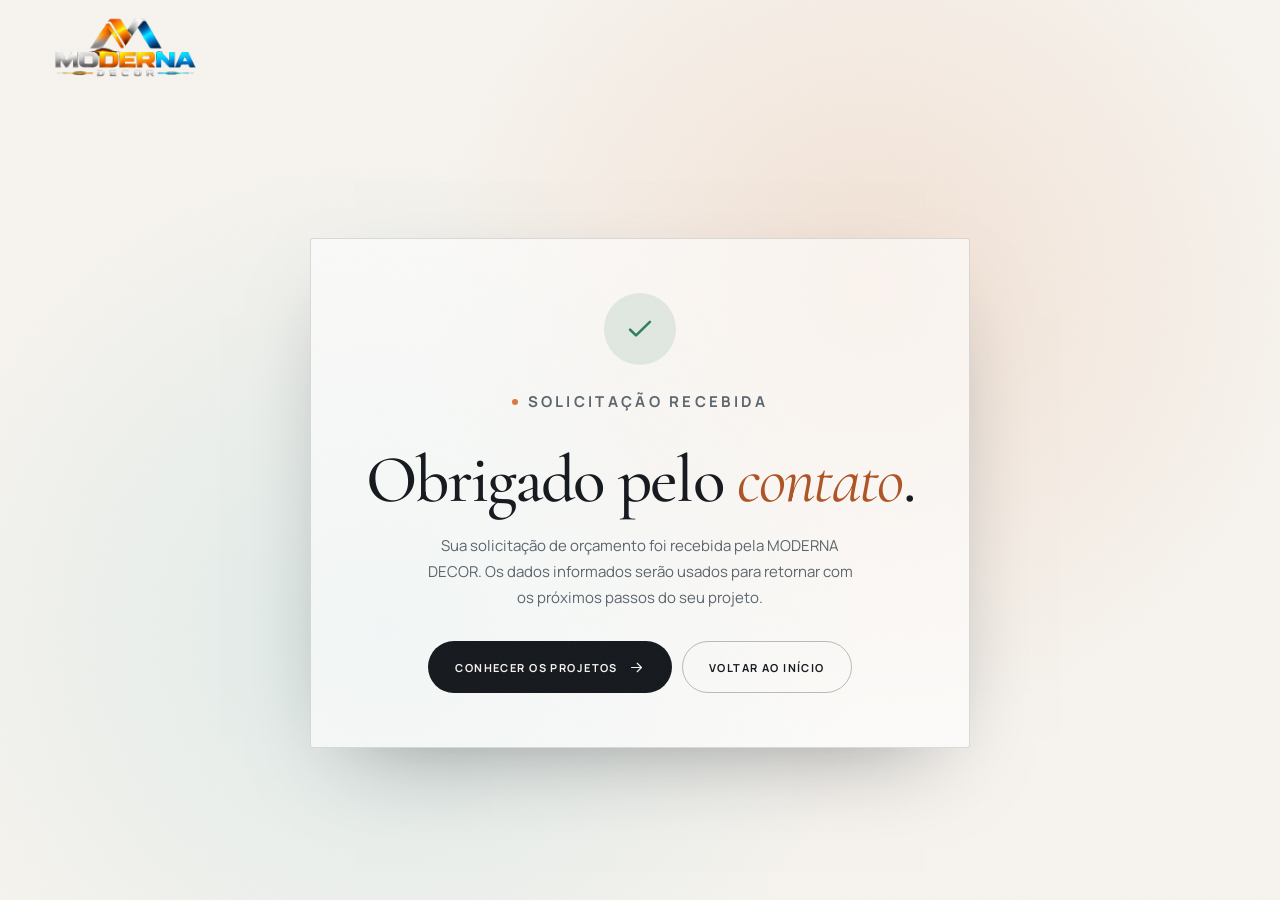
==== obrigado.html @ 0ec61a16 "Site institucional MODERNA DECOR" ====
<!DOCTYPE html>
<html lang="pt-BR">
<head>
  <meta charset="UTF-8">
  <meta name="viewport" content="width=device-width, initial-scale=1.0">
  <meta name="robots" content="noindex, nofollow">
  <title>Solicitação recebida | MODERNA DECOR</title>
  <meta name="description" content="Solicitação de orçamento recebida pela MODERNA DECOR.">
  <meta name="theme-color" content="#14181d">
  <link rel="icon" href="assets/images/marca/favicon.ico" sizes="any">
  <link rel="icon" type="image/png" sizes="32x32" href="assets/images/marca/favicon-32.png">
  <link rel="apple-touch-icon" href="assets/images/marca/apple-touch-icon.png">
  <link rel="preload" href="assets/fonts/cormorant-garamond-latin.woff2" as="font" type="font/woff2" crossorigin>
  <link rel="preload" href="assets/fonts/cormorant-garamond-italic-latin.woff2" as="font" type="font/woff2" crossorigin>
  <link rel="preload" href="assets/fonts/manrope-latin.woff2" as="font" type="font/woff2" crossorigin>
  <link rel="stylesheet" href="css/styles.css">
</head>
<body>
  <header class="thanks-header">
    <div class="container thanks-header__inner">
      <a href="index.html" aria-label="MODERNA DECOR — página inicial">
        <img src="assets/images/marca/logo-transparente.png" width="680" height="315" alt="MODERNA DECOR">
      </a>
    </div>
  </header>

  <main class="thanks-page">
    <div class="container">
      <div class="thanks-card">
        <span class="thanks-card__icon" aria-hidden="true">
          <svg viewBox="0 0 24 24" fill="none"><path d="m5 12.5 4.2 4L19 7" stroke="currentColor" stroke-width="1.8" stroke-linecap="round" stroke-linejoin="round"/></svg>
        </span>
        <p class="eyebrow eyebrow--center"><span class="eyebrow__dot"></span>Solicitação recebida</p>
        <h1>Obrigado pelo <em>contato</em>.</h1>
        <p>Sua solicitação de orçamento foi recebida pela MODERNA DECOR. Os dados informados serão usados para retornar com os próximos passos do seu projeto.</p>
        <div class="thanks-card__actions">
          <a class="btn btn--primary" href="index.html#projetos">
            Conhecer os projetos
            <svg aria-hidden="true" viewBox="0 0 24 24" fill="none"><path d="M5 12h14M13 6l6 6-6 6" stroke="currentColor" stroke-width="1.6" stroke-linecap="round" stroke-linejoin="round"/></svg>
          </a>
          <a class="btn btn--ghost" href="index.html">Voltar ao início</a>
        </div>
      </div>
    </div>
  </main>
</body>
</html>
---- css/styles.css ----
@font-face {
  font-family: "Cormorant Garamond";
  font-style: normal;
  font-weight: 300 700;
  font-display: swap;
  src: url("../assets/fonts/cormorant-garamond-latin.woff2") format("woff2");
  unicode-range: U+0000-00FF, U+0131, U+0152-0153, U+02BB-02BC, U+02C6, U+02DA, U+02DC, U+0304, U+0308, U+0329, U+2000-206F, U+20AC, U+2122, U+2191, U+2193, U+2212, U+2215, U+FEFF, U+FFFD;
}

@font-face {
  font-family: "Cormorant Garamond";
  font-style: italic;
  font-weight: 300 700;
  font-display: swap;
  src: url("../assets/fonts/cormorant-garamond-italic-latin.woff2") format("woff2");
  unicode-range: U+0000-00FF, U+0131, U+0152-0153, U+02BB-02BC, U+02C6, U+02DA, U+02DC, U+0304, U+0308, U+0329, U+2000-206F, U+20AC, U+2122, U+2191, U+2193, U+2212, U+2215, U+FEFF, U+FFFD;
}

@font-face {
  font-family: "Manrope";
  font-style: normal;
  font-weight: 200 800;
  font-display: swap;
  src: url("../assets/fonts/manrope-latin.woff2") format("woff2");
  unicode-range: U+0000-00FF, U+0131, U+0152-0153, U+02BB-02BC, U+02C6, U+02DA, U+02DC, U+0304, U+0308, U+0329, U+2000-206F, U+20AC, U+2122, U+2191, U+2193, U+2212, U+2215, U+FEFF, U+FFFD;
}

:root {
  --ink: #14181d;
  --ink-2: #1b2128;
  --ink-3: #29313a;
  --paper: #f7f4ef;
  --paper-2: #efe9e1;
  --paper-3: #e5ded3;
  --white: #ffffff;
  --orange: #d9783c;
  --orange-deep: #ad5424;
  --orange-darker: #8f3f1c;
  --cyan: #159fb5;
  --gold: #d3a34b;
  --green: #2f7d5b;
  --muted: #5a646d;
  --muted-light: #a9b1b8;
  --line: rgba(20, 24, 29, 0.14);
  --line-strong: rgba(20, 24, 29, 0.28);
  --line-light: rgba(255, 255, 255, 0.14);
  --shadow: 0 34px 90px -44px rgba(20, 24, 29, 0.5);
  --radius: 3px;
  --ease: cubic-bezier(0.22, 1, 0.36, 1);
  --header-h: 96px;
}

*,
*::before,
*::after {
  box-sizing: border-box;
}

html {
  scroll-behavior: smooth;
  scroll-padding-top: calc(var(--header-h) + 8px);
  -webkit-text-size-adjust: 100%;
}

body {
  margin: 0;
  background: var(--paper);
  color: var(--ink);
  font-family: "Manrope", "Segoe UI", system-ui, -apple-system, sans-serif;
  font-size: 16px;
  font-weight: 400;
  line-height: 1.65;
  overflow-x: hidden;
  -webkit-font-smoothing: antialiased;
  text-rendering: optimizeLegibility;
}

body::before {
  content: "";
  position: fixed;
  inset: 0;
  z-index: 9999;
  pointer-events: none;
  opacity: 0.045;
  background-image: url("data:image/svg+xml,%3Csvg xmlns='http://www.w3.org/2000/svg' width='140' height='140'%3E%3Cfilter id='n'%3E%3CfeTurbulence type='fractalNoise' baseFrequency='.85' numOctaves='2' stitchTiles='stitch'/%3E%3C/filter%3E%3Crect width='100%25' height='100%25' filter='url(%23n)'/%3E%3C/svg%3E");
}

body.menu-open,
body.lightbox-open {
  overflow: hidden;
}

img {
  max-width: 100%;
  display: block;
}

a {
  color: inherit;
  text-decoration: none;
}

button,
input,
select,
textarea {
  font: inherit;
  color: inherit;
}

button {
  cursor: pointer;
}

::selection {
  background: var(--orange-deep);
  color: var(--white);
}

:focus-visible {
  outline: 2px solid var(--orange);
  outline-offset: 4px;
}

[hidden] {
  display: none !important;
}

.skip-link {
  position: fixed;
  top: 12px;
  left: 12px;
  z-index: 200;
  padding: 12px 18px;
  background: var(--ink);
  color: var(--paper);
  border-radius: var(--radius);
  transform: translateY(-160%);
  transition: transform 0.3s var(--ease);
}

.skip-link:focus {
  transform: none;
}

.container {
  width: min(1180px, calc(100% - 56px));
  margin-inline: auto;
}

.visually-hidden {
  position: absolute !important;
  width: 1px;
  height: 1px;
  padding: 0;
  margin: -1px;
  overflow: hidden;
  clip: rect(0, 0, 0, 0);
  white-space: nowrap;
  border: 0;
}

.hidden-field {
  position: absolute !important;
  left: -9999px;
  opacity: 0;
  height: 0;
  overflow: hidden;
}

h1,
h2,
h3,
h4,
p,
figure,
blockquote {
  margin: 0;
}

h1,
h2,
h3 {
  font-family: "Cormorant Garamond", Georgia, "Times New Roman", serif;
  font-weight: 500;
  line-height: 1.04;
  letter-spacing: -0.025em;
}

h2 {
  font-size: clamp(2.45rem, 4.4vw, 4.15rem);
}

h2 em,
h1 em {
  font-style: italic;
  font-weight: 400;
  color: var(--orange-deep);
}

.projects h2 em,
.quote h2 em {
  color: var(--orange);
}

.eyebrow--center {
  justify-content: center;
}

.eyebrow {
  display: flex;
  align-items: center;
  gap: 10px;
  margin-bottom: 22px;
  color: var(--muted);
  font-size: 10px;
  font-weight: 700;
  letter-spacing: 0.22em;
  line-height: 1.4;
  text-transform: uppercase;
}

.eyebrow__dot {
  width: 6px;
  height: 6px;
  flex: 0 0 auto;
  border-radius: 50%;
  background: var(--orange);
}

.eyebrow--light {
  color: rgba(247, 244, 239, 0.62);
}

.btn {
  display: inline-flex;
  align-items: center;
  justify-content: center;
  gap: 10px;
  min-height: 52px;
  padding: 14px 26px;
  border: 1px solid transparent;
  border-radius: 999px;
  font-size: 11px;
  font-weight: 700;
  letter-spacing: 0.13em;
  line-height: 1.2;
  text-transform: uppercase;
  transition: background 0.35s var(--ease), color 0.35s var(--ease), border-color 0.35s var(--ease), transform 0.35s var(--ease);
}

.btn svg {
  width: 17px;
  height: 17px;
  transition: transform 0.35s var(--ease);
}

.btn:hover svg {
  transform: translateX(4px);
}

.btn:active {
  transform: translateY(1px);
}

.btn--small {
  min-height: 44px;
  padding: 11px 20px;
  font-size: 10px;
}

.btn--primary {
  background: var(--ink);
  color: var(--paper);
}

.btn--primary:hover {
  background: var(--orange-deep);
  color: var(--white);
}

.btn--accent {
  background: var(--orange-deep);
  color: var(--white);
}

.btn--accent:hover {
  background: var(--orange-darker);
}

.btn--ghost {
  border-color: var(--line-strong);
  color: var(--ink);
}

.btn--ghost:hover {
  background: var(--ink);
  border-color: var(--ink);
  color: var(--paper);
}

.btn--full {
  width: 100%;
}

.text-link {
  display: inline-flex;
  align-items: center;
  gap: 10px;
  padding-bottom: 5px;
  border-bottom: 1px solid var(--line-strong);
  font-size: 11px;
  font-weight: 700;
  letter-spacing: 0.13em;
  text-transform: uppercase;
  transition: color 0.3s var(--ease), border-color 0.3s var(--ease);
}

.text-link svg {
  width: 17px;
  height: 17px;
  transition: transform 0.35s var(--ease);
}

.text-link:hover {
  color: var(--orange-deep);
  border-color: var(--orange);
}

.text-link:hover svg {
  transform: translateX(4px);
}

.text-link--light {
  color: var(--paper);
  border-color: rgba(255, 255, 255, 0.34);
}

.text-link--light:hover {
  color: var(--gold);
  border-color: var(--gold);
}

/* Header */
.site-header {
  position: fixed;
  top: 0;
  right: 0;
  left: 0;
  z-index: 100;
  border-bottom: 1px solid transparent;
  transition: background 0.4s var(--ease), border-color 0.4s var(--ease), box-shadow 0.4s var(--ease);
}

.site-header.is-scrolled {
  background: rgba(247, 244, 239, 0.92);
  border-color: var(--line);
  box-shadow: 0 12px 40px -30px rgba(20, 24, 29, 0.4);
  backdrop-filter: blur(16px);
  -webkit-backdrop-filter: blur(16px);
}

.site-header__inner {
  display: flex;
  align-items: center;
  height: var(--header-h);
  gap: 32px;
}

.brand {
  flex: 0 0 auto;
  display: block;
}

.brand img {
  width: 170px;
  height: auto;
}

.main-nav {
  display: flex;
  align-items: center;
  gap: 30px;
  margin-left: auto;
}

.main-nav a {
  position: relative;
  padding: 6px 0;
  color: var(--muted);
  font-size: 10px;
  font-weight: 700;
  letter-spacing: 0.14em;
  text-transform: uppercase;
  transition: color 0.25s ease;
}

.main-nav a::after {
  content: "";
  position: absolute;
  right: 0;
  bottom: 0;
  left: 0;
  height: 1px;
  background: var(--orange);
  transform: scaleX(0);
  transform-origin: left;
  transition: transform 0.35s var(--ease);
}

.main-nav a:hover,
.main-nav a[aria-current="true"] {
  color: var(--ink);
}

.main-nav a:hover::after,
.main-nav a[aria-current="true"]::after {
  transform: scaleX(1);
}

.site-header__actions {
  display: flex;
  align-items: center;
  gap: 14px;
}

.menu-toggle {
  display: none;
  position: relative;
  width: 46px;
  height: 46px;
  padding: 0;
  border: 1px solid var(--line-strong);
  border-radius: 50%;
  background: transparent;
}

.menu-toggle span {
  position: absolute;
  left: 13px;
  width: 18px;
  height: 1px;
  background: var(--ink);
  transition: transform 0.35s var(--ease), top 0.35s var(--ease);
}

.menu-toggle span:first-child {
  top: 20px;
}

.menu-toggle span:last-child {
  top: 25px;
}

body.menu-open .menu-toggle span:first-child {
  top: 22px;
  transform: rotate(45deg);
}

body.menu-open .menu-toggle span:last-child {
  top: 22px;
  transform: rotate(-45deg);
}

.mobile-menu {
  position: fixed;
  inset: 0;
  z-index: 90;
  display: flex;
  padding: calc(var(--header-h) + 32px) 28px 36px;
  background: var(--paper);
  visibility: hidden;
  opacity: 0;
  transform: translateY(-14px);
  transition: opacity 0.35s var(--ease), transform 0.35s var(--ease), visibility 0.35s;
  overflow-y: auto;
}

body.menu-open .mobile-menu {
  visibility: visible;
  opacity: 1;
  transform: none;
}

.mobile-menu__inner {
  display: flex;
  flex-direction: column;
  width: 100%;
  max-width: 560px;
  margin-inline: auto;
}

.mobile-menu__eyebrow {
  margin-bottom: 28px;
  color: var(--muted);
  font-size: 10px;
  font-weight: 700;
  letter-spacing: 0.2em;
  text-transform: uppercase;
}

.mobile-menu__nav {
  display: flex;
  flex-direction: column;
  margin-bottom: 36px;
}

.mobile-menu__nav a {
  display: flex;
  align-items: baseline;
  gap: 18px;
  padding: 15px 0;
  border-bottom: 1px solid var(--line);
  font-family: "Cormorant Garamond", Georgia, serif;
  font-size: 36px;
  line-height: 1.1;
  transition: color 0.25s ease, padding-left 0.3s var(--ease);
}

.mobile-menu__nav a span {
  color: var(--orange-deep);
  font-family: "Manrope", sans-serif;
  font-size: 10px;
  font-weight: 700;
  letter-spacing: 0.1em;
}

.mobile-menu__nav a:hover {
  padding-left: 8px;
  color: var(--orange-deep);
}

.mobile-menu .btn {
  align-self: flex-start;
}

.mobile-menu__channels {
  display: flex;
  flex-wrap: wrap;
  gap: 8px;
  margin-top: 24px;
}

/* Hero */
.hero {
  position: relative;
  display: flex;
  align-items: center;
  min-height: 100vh;
  min-height: 100svh;
  padding: calc(var(--header-h) + 62px) 0 78px;
  overflow: hidden;
}

.hero__glow {
  position: absolute;
  top: -20%;
  right: -10%;
  width: 70vw;
  height: 80vh;
  border-radius: 50%;
  background:
    radial-gradient(circle at 40% 50%, rgba(217, 120, 60, 0.16), transparent 52%),
    radial-gradient(circle at 68% 38%, rgba(21, 159, 181, 0.1), transparent 48%);
  filter: blur(20px);
  pointer-events: none;
}

.hero__inner {
  position: relative;
  display: grid;
  grid-template-columns: 1.05fr 0.95fr;
  align-items: center;
  gap: 60px;
}

.hero__content {
  position: relative;
  z-index: 2;
}

.hero h1 {
  max-width: 12ch;
  font-size: clamp(3.2rem, 5.6vw, 5.7rem);
  line-height: 0.95;
  letter-spacing: -0.038em;
}

.hero__lead {
  max-width: 50ch;
  margin: 28px 0 34px;
  color: var(--muted);
  font-size: 16px;
  line-height: 1.75;
}

.hero__actions {
  display: flex;
  flex-wrap: wrap;
  gap: 12px;
}

.hero__meta {
  display: flex;
  flex-wrap: wrap;
  gap: 16px 26px;
  margin: 44px 0 0;
  padding: 22px 0 0;
  border-top: 1px solid var(--line);
  list-style: none;
}

.hero__meta li {
  display: flex;
  align-items: center;
  gap: 8px;
  color: var(--muted);
  font-size: 9.5px;
  font-weight: 700;
  letter-spacing: 0.1em;
  text-transform: uppercase;
}

.hero__meta svg {
  width: 15px;
  height: 15px;
  color: var(--cyan);
}

.hero__visual {
  position: relative;
  display: grid;
  grid-template-columns: 1.06fr 0.94fr;
  grid-template-rows: 1.1fr 0.9fr;
  gap: 14px;
  min-height: 545px;
  padding-right: 14px;
}

.hero__visual::before {
  content: "";
  position: absolute;
  top: 28px;
  right: 0;
  bottom: -20px;
  left: 32px;
  border: 1px solid rgba(20, 24, 29, 0.19);
  pointer-events: none;
}

.hero__figure {
  position: relative;
  margin: 0;
  overflow: hidden;
  background: var(--paper-3);
  border-radius: var(--radius);
  box-shadow: 0 30px 60px -42px rgba(20, 24, 29, 0.55);
}

.hero__figure img {
  width: 100%;
  height: 100%;
  object-fit: cover;
  transition: transform 1.2s var(--ease);
}

.hero__figure:hover img {
  transform: scale(1.035);
}

.hero__figure--main {
  grid-row: span 2;
}

.hero__seal {
  position: absolute;
  bottom: 24px;
  left: -30px;
  z-index: 3;
  display: flex;
  flex-direction: column;
  align-items: center;
  justify-content: center;
  width: 116px;
  height: 116px;
  padding: 14px;
  border: 5px solid var(--paper);
  border-radius: 50%;
  background: var(--ink);
  color: var(--paper);
  text-align: center;
  transform: rotate(-7deg);
  box-shadow: 0 16px 36px -22px rgba(20, 24, 29, 0.8);
}

.hero__seal span {
  color: var(--gold);
  font-size: 8.5px;
  font-weight: 700;
  letter-spacing: 0.16em;
  line-height: 1.3;
  text-transform: uppercase;
}

.hero__seal strong {
  margin-top: 3px;
  font-family: "Cormorant Garamond", Georgia, serif;
  font-size: 18px;
  font-style: italic;
  font-weight: 500;
  line-height: 1.05;
}

.hero__scroll {
  position: absolute;
  bottom: 24px;
  left: 50%;
  display: flex;
  flex-direction: column;
  align-items: center;
  gap: 10px;
  color: var(--muted);
  font-size: 8.5px;
  font-weight: 700;
  letter-spacing: 0.22em;
  text-transform: uppercase;
  transform: translateX(-50%);
}

.hero__scroll span {
  position: relative;
  width: 1px;
  height: 34px;
  overflow: hidden;
  background: var(--line);
}

.hero__scroll span::after {
  content: "";
  position: absolute;
  top: -100%;
  left: 0;
  width: 100%;
  height: 60%;
  background: var(--orange);
  animation: scrollLine 2.4s var(--ease) infinite;
}

@keyframes scrollLine {
  0% { top: -60%; }
  60%, 100% { top: 110%; }
}

/* Marquee */
.marquee {
  overflow: hidden;
  padding: 15px 0;
  border-top: 1px solid var(--line-light);
  border-bottom: 1px solid var(--line-light);
  background: var(--ink);
  color: var(--paper);
}

.marquee__track {
  display: flex;
  width: max-content;
  animation: marquee 34s linear infinite;
}

.marquee:hover .marquee__track {
  animation-play-state: paused;
}

.marquee__group {
  display: flex;
  align-items: center;
  gap: 30px;
  padding-right: 30px;
  white-space: nowrap;
}

.marquee__group span {
  font-size: 9.5px;
  font-weight: 600;
  letter-spacing: 0.24em;
  text-transform: uppercase;
}

.marquee__group i {
  width: 4px;
  height: 4px;
  flex: 0 0 auto;
  border-radius: 50%;
  background: var(--orange);
}

@keyframes marquee {
  to { transform: translateX(-50%); }
}

/* Shared sections */
.section {
  position: relative;
  padding: 112px 0;
}

.section-heading {
  display: grid;
  grid-template-columns: minmax(0, 1.25fr) minmax(260px, 0.75fr);
  align-items: end;
  gap: 56px;
  margin-bottom: 60px;
}

.section-heading__text {
  max-width: 46ch;
  padding-bottom: 8px;
  color: var(--muted);
  font-size: 14.5px;
  line-height: 1.75;
}

.section-heading--light h2 {
  color: var(--paper);
}

.section-heading--light .section-heading__text {
  color: var(--muted-light);
}

/* Features */
.features {
  background: var(--paper);
}

.features__grid {
  display: grid;
  grid-template-columns: repeat(4, minmax(0, 1fr));
  gap: 26px;
}

.feature-card {
  position: relative;
  padding: 25px 0 0;
  border-top: 1px solid var(--line);
  transition: transform 0.4s var(--ease);
}

.feature-card:hover {
  transform: translateY(-5px);
}

.feature-card__number {
  display: block;
  margin-bottom: 26px;
  color: #7a746e;
  font-family: "Cormorant Garamond", Georgia, serif;
  font-size: 38px;
  font-style: italic;
  line-height: 1;
  transition: color 0.35s ease;
}

.feature-card:hover .feature-card__number {
  color: var(--orange-deep);
}

.feature-card__icon {
  display: inline-flex;
  align-items: center;
  justify-content: center;
  width: 44px;
  height: 44px;
  margin-bottom: 22px;
  border: 1px solid var(--line);
  border-radius: 50%;
  transition: background 0.35s var(--ease), color 0.35s var(--ease), border-color 0.35s var(--ease);
}

.feature-card__icon svg {
  width: 20px;
  height: 20px;
}

.feature-card:hover .feature-card__icon {
  background: var(--ink);
  border-color: var(--ink);
  color: var(--paper);
}

.feature-card h3 {
  margin-bottom: 12px;
  font-size: 25px;
}

.feature-card p {
  color: var(--muted);
  font-size: 13.5px;
  line-height: 1.7;
}

/* Solutions */
.solutions {
  background: var(--paper-2);
}

.solutions__grid {
  display: grid;
  grid-template-columns: repeat(4, minmax(0, 1fr));
  gap: 14px;
}

.solution-card {
  position: relative;
  display: block;
  aspect-ratio: 3 / 4;
  overflow: hidden;
  border-radius: var(--radius);
  background: var(--ink);
  color: var(--white);
  isolation: isolate;
}

.solution-card::after {
  content: "";
  position: absolute;
  inset: 0;
  z-index: 1;
  background: linear-gradient(to top, rgba(8, 11, 14, 0.91) 0%, rgba(8, 11, 14, 0.36) 45%, rgba(8, 11, 14, 0.04) 75%);
  transition: opacity 0.45s var(--ease);
}

.solution-card img {
  position: absolute;
  inset: 0;
  width: 100%;
  height: 100%;
  object-fit: cover;
  transition: transform 1.1s var(--ease);
}

.solution-card:hover img,
.solution-card:focus-visible img {
  transform: scale(1.055);
}

.solution-card__index {
  position: absolute;
  top: 16px;
  left: 18px;
  z-index: 2;
  color: rgba(255, 255, 255, 0.72);
  font-family: "Cormorant Garamond", Georgia, serif;
  font-size: 18px;
  font-style: italic;
}

.solution-card__content {
  position: absolute;
  right: 18px;
  bottom: 20px;
  left: 18px;
  z-index: 2;
  display: flex;
  flex-direction: column;
  gap: 7px;
}

.solution-card__content strong {
  font-family: "Cormorant Garamond", Georgia, serif;
  font-size: 26px;
  font-weight: 500;
  line-height: 1.05;
  letter-spacing: -0.02em;
}

.solution-card__content span {
  max-height: 0;
  overflow: hidden;
  color: rgba(255, 255, 255, 0.76);
  font-size: 12px;
  line-height: 1.5;
  opacity: 0;
  transition: max-height 0.45s var(--ease), opacity 0.35s var(--ease);
}

.solution-card:hover .solution-card__content span,
.solution-card:focus-visible .solution-card__content span {
  max-height: 60px;
  opacity: 1;
}

.solution-card__arrow {
  position: absolute;
  right: 16px;
  bottom: 16px;
  z-index: 3;
  display: flex;
  align-items: center;
  justify-content: center;
  width: 36px;
  height: 36px;
  border: 1px solid rgba(255, 255, 255, 0.42);
  border-radius: 50%;
  opacity: 0;
  transform: translate(-4px, 4px);
  transition: opacity 0.35s var(--ease), transform 0.35s var(--ease), background 0.35s var(--ease), border-color 0.35s var(--ease);
}

.solution-card__arrow svg {
  width: 16px;
  height: 16px;
}

.solution-card:hover .solution-card__arrow,
.solution-card:focus-visible .solution-card__arrow {
  background: var(--orange);
  border-color: var(--orange);
  opacity: 1;
  transform: none;
}

/* Projects */
.projects {
  background: var(--ink);
  color: var(--paper);
}

.projects .eyebrow {
  color: rgba(247, 244, 239, 0.56);
}

.filters {
  display: flex;
  flex-wrap: wrap;
  gap: 8px;
  margin-bottom: 30px;
}

.filter {
  padding: 10px 17px;
  border: 1px solid var(--line-light);
  border-radius: 999px;
  background: transparent;
  color: rgba(247, 244, 239, 0.68);
  font-size: 9.5px;
  font-weight: 700;
  letter-spacing: 0.12em;
  text-transform: uppercase;
  transition: background 0.3s var(--ease), color 0.3s var(--ease), border-color 0.3s var(--ease);
}

.filter:hover {
  border-color: rgba(255, 255, 255, 0.42);
  color: var(--paper);
}

.filter.is-active {
  background: var(--paper);
  border-color: var(--paper);
  color: var(--ink);
}

.gallery {
  display: grid;
  grid-template-columns: repeat(4, minmax(0, 1fr));
  grid-auto-rows: 195px;
  grid-auto-flow: dense;
  gap: 12px;
}

.gallery__item {
  position: relative;
  display: block;
  overflow: hidden;
  padding: 0;
  border: 0;
  border-radius: var(--radius);
  background: var(--ink-2);
  color: var(--white);
  text-align: left;
  isolation: isolate;
}

.gallery__item img {
  position: absolute;
  inset: 0;
  width: 100%;
  height: 100%;
  object-fit: cover;
  filter: saturate(0.94);
  transition: transform 1.1s var(--ease), filter 0.5s var(--ease);
}

.gallery__item:hover img,
.gallery__item:focus-visible img {
  transform: scale(1.045);
  filter: saturate(1.02);
}

.gallery__item--featured {
  grid-column: span 2;
  grid-row: span 2;
}

.gallery__item--wide {
  grid-column: span 2;
}

.gallery__item--tall {
  grid-row: span 2;
}

.gallery__overlay {
  position: absolute;
  inset: 0;
  z-index: 2;
  display: flex;
  flex-direction: column;
  justify-content: flex-end;
  gap: 4px;
  padding: 18px;
  background: linear-gradient(to top, rgba(8, 11, 14, 0.84), rgba(8, 11, 14, 0) 66%);
  transition: background 0.4s var(--ease);
}

.gallery__item:hover .gallery__overlay,
.gallery__item:focus-visible .gallery__overlay {
  background: linear-gradient(to top, rgba(8, 11, 14, 0.92), rgba(8, 11, 14, 0.12) 76%);
}

.gallery__category {
  color: var(--gold);
  font-size: 8.5px;
  font-weight: 700;
  letter-spacing: 0.18em;
  text-transform: uppercase;
}

.gallery__title {
  font-family: "Cormorant Garamond", Georgia, serif;
  font-size: 22px;
  font-weight: 500;
  line-height: 1.1;
}

.gallery__item--featured .gallery__title {
  font-size: 31px;
}

.gallery__zoom {
  position: absolute;
  top: 14px;
  right: 14px;
  display: flex;
  align-items: center;
  justify-content: center;
  width: 38px;
  height: 38px;
  border: 1px solid rgba(255, 255, 255, 0.42);
  border-radius: 50%;
  background: rgba(8, 11, 14, 0.28);
  opacity: 0;
  transform: translateY(5px);
  backdrop-filter: blur(5px);
  transition: opacity 0.35s var(--ease), transform 0.35s var(--ease), background 0.35s var(--ease);
}

.gallery__zoom svg {
  width: 17px;
  height: 17px;
}

.gallery__item:hover .gallery__zoom,
.gallery__item:focus-visible .gallery__zoom {
  background: var(--orange);
  border-color: var(--orange);
  opacity: 1;
  transform: none;
}

/* Before and after */
.before-after {
  background: var(--paper);
}

.comparisons {
  display: grid;
  grid-template-columns: repeat(2, minmax(0, 1fr));
  gap: 34px;
}

.comparison {
  margin: 0;
}

.compare {
  position: relative;
  aspect-ratio: 598 / 513;
  overflow: hidden;
  border-radius: var(--radius);
  background: var(--ink);
  box-shadow: 0 28px 60px -42px rgba(20, 24, 29, 0.5);
  touch-action: pan-y;
}

.compare__img,
.compare__before img {
  position: absolute;
  inset: 0;
  width: 100%;
  height: 100%;
  object-fit: cover;
}

.compare__before {
  position: absolute;
  inset: 0;
  z-index: 2;
  clip-path: inset(0 calc(100% - var(--pos)) 0 0);
}

.compare__label {
  position: absolute;
  top: 14px;
  z-index: 4;
  padding: 6px 10px;
  border-radius: 2px;
  background: rgba(10, 13, 16, 0.62);
  color: var(--white);
  font-size: 8.5px;
  font-weight: 700;
  letter-spacing: 0.14em;
  text-transform: uppercase;
  backdrop-filter: blur(5px);
}

.compare__label--before {
  left: 14px;
}

.compare__label--after {
  right: 14px;
}

.compare__line {
  position: absolute;
  top: 0;
  bottom: 0;
  left: var(--pos);
  z-index: 3;
  width: 1px;
  background: rgba(255, 255, 255, 0.86);
  pointer-events: none;
}

.compare__handle {
  position: absolute;
  top: 50%;
  left: 50%;
  display: block;
  width: 42px;
  height: 42px;
  border-radius: 50%;
  background: var(--paper);
  box-shadow: 0 6px 24px rgba(0, 0, 0, 0.28);
  transform: translate(-50%, -50%);
}

.compare__handle::before,
.compare__handle::after {
  content: "";
  position: absolute;
  top: 50%;
  width: 0;
  height: 0;
  border-top: 4px solid transparent;
  border-bottom: 4px solid transparent;
}

.compare__handle::before {
  left: 10px;
  border-right: 5px solid var(--ink);
  transform: translateY(-50%);
}

.compare__handle::after {
  right: 10px;
  border-left: 5px solid var(--ink);
  transform: translateY(-50%);
}

.compare__range {
  position: absolute;
  inset: 0;
  z-index: 5;
  width: 100%;
  height: 100%;
  margin: 0;
  opacity: 0;
  cursor: ew-resize;
}

.compare:focus-within {
  outline: 2px solid var(--orange);
  outline-offset: 4px;
}

.comparison__caption {
  padding: 20px 2px 0;
}

.comparison__tag {
  display: block;
  margin-bottom: 8px;
  color: var(--orange-deep);
  font-size: 8.5px;
  font-weight: 700;
  letter-spacing: 0.18em;
  text-transform: uppercase;
}

.comparison__caption strong {
  display: block;
  margin-bottom: 7px;
  font-family: "Cormorant Garamond", Georgia, serif;
  font-size: 25px;
  font-weight: 500;
  line-height: 1.15;
}

.comparison__caption p {
  max-width: 44ch;
  color: var(--muted);
  font-size: 13.5px;
  line-height: 1.7;
}

/* Process */
.process {
  background: var(--paper-2);
}

.process__list {
  display: grid;
  grid-template-columns: repeat(4, minmax(0, 1fr));
  gap: 24px;
  margin: 0;
  padding: 0;
  list-style: none;
}

.process-step {
  position: relative;
}

.process-step__image {
  position: relative;
  aspect-ratio: 4 / 3;
  overflow: hidden;
  border-radius: var(--radius);
  background: var(--paper-3);
}

.process-step__image img {
  width: 100%;
  height: 100%;
  object-fit: cover;
  transition: transform 0.9s var(--ease);
}

.process-step:hover .process-step__image img {
  transform: scale(1.04);
}

.process-step__number {
  position: absolute;
  top: 10px;
  left: 10px;
  display: flex;
  align-items: center;
  justify-content: center;
  width: 34px;
  height: 34px;
  border-radius: 50%;
  background: var(--paper);
  color: var(--ink);
  font-family: "Cormorant Garamond", Georgia, serif;
  font-size: 16px;
  font-style: italic;
}

.process-step__content {
  padding: 20px 4px 0;
  border-bottom: 1px solid var(--line);
  padding-bottom: 26px;
}

.process-step__content h3 {
  margin-bottom: 10px;
  font-size: 23px;
}

.process-step__content p {
  color: var(--muted);
  font-size: 13px;
  line-height: 1.7;
}

/* About */
.about {
  background: var(--paper);
}

.about__inner {
  display: grid;
  grid-template-columns: minmax(0, 0.95fr) minmax(0, 1.05fr);
  align-items: center;
  gap: 82px;
}

.about__visual {
  position: relative;
  min-height: 550px;
}

.about__visual::before {
  content: "";
  position: absolute;
  top: 22px;
  right: 20%;
  bottom: 8%;
  left: -18px;
  border: 1px solid var(--line);
  pointer-events: none;
}

.about__figure {
  position: absolute;
  margin: 0;
  overflow: hidden;
  border-radius: var(--radius);
  background: var(--paper-3);
  box-shadow: 0 28px 60px -46px rgba(20, 24, 29, 0.5);
}

.about__figure img {
  width: 100%;
  height: 100%;
  object-fit: cover;
}

.about__figure--large {
  top: 0;
  left: 0;
  width: 76%;
  aspect-ratio: 4 / 5;
}

.about__figure--small {
  right: 0;
  bottom: 0;
  width: 52%;
  aspect-ratio: 1 / 1;
  border: 7px solid var(--paper);
}

.about__stamp {
  position: absolute;
  top: 34px;
  right: 4px;
  z-index: 3;
  display: flex;
  flex-direction: column;
  align-items: center;
  justify-content: center;
  width: 122px;
  height: 122px;
  padding: 14px;
  border-radius: 50%;
  background: var(--orange-deep);
  color: var(--white);
  text-align: center;
  transform: rotate(7deg);
  box-shadow: 0 20px 40px -24px rgba(143, 63, 28, 0.7);
}

.about__stamp span {
  font-size: 8.5px;
  font-weight: 700;
  letter-spacing: 0.15em;
  text-transform: uppercase;
}

.about__stamp strong {
  font-family: "Cormorant Garamond", Georgia, serif;
  font-size: 26px;
  font-style: italic;
  font-weight: 500;
  line-height: 1;
}

.about__content h2 {
  margin-bottom: 24px;
  font-size: clamp(2.2rem, 3.6vw, 3.55rem);
}

.about__content > p {
  max-width: 54ch;
  margin-bottom: 17px;
  color: var(--muted);
  font-size: 14.5px;
  line-height: 1.78;
}

.about__list {
  display: grid;
  grid-template-columns: repeat(2, minmax(0, 1fr));
  gap: 12px 24px;
  margin: 30px 0 34px;
  padding: 0;
  list-style: none;
}

.about__list li {
  display: flex;
  align-items: flex-start;
  gap: 9px;
  color: var(--ink);
  font-size: 12.5px;
  font-weight: 600;
  line-height: 1.5;
}

.about__list svg {
  width: 15px;
  height: 15px;
  margin-top: 2px;
  flex: 0 0 auto;
  color: var(--cyan);
}

/* Quote */
.quote {
  padding: 118px 0;
  background: var(--ink);
  color: var(--paper);
  overflow: hidden;
}

.quote__glow {
  position: absolute;
  top: -30%;
  right: -10%;
  width: 60vw;
  height: 90vh;
  border-radius: 50%;
  background:
    radial-gradient(circle at 50% 50%, rgba(217, 120, 60, 0.17), transparent 55%),
    radial-gradient(circle at 30% 68%, rgba(21, 159, 181, 0.12), transparent 50%);
  filter: blur(30px);
  pointer-events: none;
}

.quote__inner {
  position: relative;
  display: grid;
  grid-template-columns: minmax(0, 0.92fr) minmax(0, 1.08fr);
  align-items: start;
  gap: 70px;
}

.quote__content h2 {
  max-width: 12ch;
  color: var(--paper);
  font-size: clamp(2.5rem, 4.4vw, 4.1rem);
}

.quote__content > p {
  max-width: 44ch;
  margin-top: 26px;
  color: rgba(247, 244, 239, 0.68);
  font-size: 14.5px;
  line-height: 1.75;
}

.quote__steps {
  margin: 44px 0 0;
  padding: 0;
  list-style: none;
}

.quote__steps li {
  display: flex;
  align-items: center;
  gap: 16px;
  padding: 15px 0;
  border-top: 1px solid var(--line-light);
  color: rgba(247, 244, 239, 0.84);
  font-size: 12.5px;
  font-weight: 500;
  letter-spacing: 0.02em;
}

.quote__steps span {
  color: var(--orange);
  font-family: "Cormorant Garamond", Georgia, serif;
  font-size: 19px;
  font-style: italic;
}

.quote__channels {
  display: flex;
  flex-wrap: wrap;
  gap: 10px;
  margin-top: 26px;
}

.quote__form-card {
  padding: 38px;
  border-radius: var(--radius);
  background: var(--paper);
  color: var(--ink);
  box-shadow: 0 40px 90px -48px rgba(0, 0, 0, 0.65);
}

.quote-form__header {
  margin-bottom: 26px;
}

.quote-form__header h3 {
  font-size: 31px;
  line-height: 1.05;
}

.quote-form__header p {
  margin-top: 8px;
  color: var(--muted);
  font-size: 12.5px;
}

.quote-form__header p span {
  color: var(--orange-deep);
}

.form-grid {
  display: grid;
  grid-template-columns: repeat(2, minmax(0, 1fr));
  gap: 17px 14px;
}

.field {
  display: flex;
  flex-direction: column;
  min-width: 0;
}

.field--full {
  grid-column: 1 / -1;
}

.field label {
  margin-bottom: 7px;
  color: var(--ink);
  font-size: 9px;
  font-weight: 700;
  letter-spacing: 0.12em;
  text-transform: uppercase;
}

.field label > span[aria-hidden] {
  color: var(--orange-deep);
}

.field__optional {
  color: var(--muted);
  font-weight: 500;
  letter-spacing: 0.04em;
  text-transform: none;
}

.field input,
.field select,
.field textarea {
  width: 100%;
  border: 1px solid var(--line);
  border-radius: 2px;
  background: var(--white);
  padding: 13px 14px;
  color: var(--ink);
  font-size: 13px;
  line-height: 1.4;
  transition: border-color 0.25s ease, box-shadow 0.25s ease;
}

.field input::placeholder,
.field textarea::placeholder {
  color: #9aa1a8;
}

.field input:focus,
.field select:focus,
.field textarea:focus {
  outline: none;
  border-color: var(--ink);
  box-shadow: 0 0 0 3px rgba(217, 120, 60, 0.13);
}

.field textarea {
  min-height: 104px;
  resize: vertical;
}

.select-wrap {
  position: relative;
}

.select-wrap select {
  appearance: none;
  -webkit-appearance: none;
  padding-right: 38px;
  cursor: pointer;
}

.select-wrap svg {
  position: absolute;
  top: 50%;
  right: 13px;
  width: 16px;
  height: 16px;
  color: var(--muted);
  pointer-events: none;
  transform: translateY(-50%);
}

.checkbox {
  display: flex;
  align-items: flex-start;
  gap: 10px;
  color: var(--muted);
  font-size: 11.5px;
  line-height: 1.5;
  cursor: pointer;
}

.checkbox input {
  width: 17px;
  height: 17px;
  margin: 1px 0 0;
  flex: 0 0 auto;
  accent-color: var(--orange);
}

.form-note {
  margin-top: 10px;
  color: var(--muted);
  font-size: 10.5px;
  text-align: center;
}

.form-error {
  margin-bottom: 10px;
  padding: 10px 12px;
  border: 1px solid rgba(168, 55, 34, 0.22);
  border-radius: 2px;
  background: rgba(168, 55, 34, 0.07);
  color: #8d3524;
  font-size: 11.5px;
  line-height: 1.5;
  text-align: center;
}

.btn[disabled] {
  cursor: wait;
  opacity: 0.62;
}

.form-success {
  padding: 36px 10px 24px;
  text-align: center;
}

.form-success:focus {
  outline: none;
}

.form-success__icon {
  display: inline-flex;
  align-items: center;
  justify-content: center;
  width: 64px;
  height: 64px;
  margin-bottom: 22px;
  border-radius: 50%;
  background: rgba(47, 125, 91, 0.12);
  color: var(--green);
}

.form-success__icon svg {
  width: 30px;
  height: 30px;
}

.form-success h3 {
  margin-bottom: 10px;
  font-size: 31px;
}

.form-success p {
  max-width: 40ch;
  margin: 0 auto 24px;
  color: var(--muted);
  font-size: 13.5px;
}

/* Footer */
.site-footer {
  padding: 78px 0 24px;
  background: #0e1216;
  color: rgba(247, 244, 239, 0.62);
}

.site-footer__top {
  display: grid;
  grid-template-columns: 1.5fr 0.7fr 0.8fr 0.9fr;
  gap: 48px;
}

.site-footer__brand p {
  max-width: 30ch;
  margin-top: 20px;
  font-size: 12.5px;
  line-height: 1.7;
}

.footer-logo {
  display: inline-flex;
  padding: 14px 18px;
  border-radius: 2px;
  background: var(--paper);
}

.footer-logo img {
  width: 178px;
  height: auto;
}

.site-footer__column h3 {
  margin-bottom: 18px;
  color: var(--paper);
  font-family: "Manrope", sans-serif;
  font-size: 9px;
  font-weight: 700;
  letter-spacing: 0.18em;
  text-transform: uppercase;
}

.site-footer__column nav {
  display: flex;
  flex-direction: column;
  gap: 9px;
}

.site-footer__column nav a {
  width: fit-content;
  font-size: 12.5px;
  transition: color 0.25s ease;
}

.site-footer__column nav a:hover {
  color: var(--paper);
}

.site-footer__cta p {
  margin-bottom: 18px;
  font-size: 12.5px;
}

.site-footer__channels {
  display: flex;
  flex-wrap: wrap;
  gap: 8px;
  margin-top: 18px;
}

.site-footer__bottom {
  display: flex;
  align-items: center;
  justify-content: space-between;
  gap: 18px;
  margin-top: 58px;
  padding-top: 22px;
  border-top: 1px solid var(--line-light);
  font-size: 10.5px;
  letter-spacing: 0.02em;
}

.site-footer__bottom a {
  display: inline-flex;
  align-items: center;
  gap: 7px;
  color: rgba(247, 244, 239, 0.78);
  transition: color 0.25s ease;
}

.site-footer__bottom a:hover {
  color: var(--paper);
}

.site-footer__bottom a span {
  color: var(--orange);
}

/* Contact channels generated by JS */
.contact-channel {
  display: inline-flex;
  align-items: center;
  gap: 8px;
  padding: 9px 14px;
  border: 1px solid currentColor;
  border-radius: 999px;
  font-size: 9.5px;
  font-weight: 700;
  letter-spacing: 0.11em;
  text-transform: uppercase;
  opacity: 0.8;
  transition: opacity 0.25s ease, background 0.25s ease, color 0.25s ease;
}

.contact-channel svg {
  width: 15px;
  height: 15px;
  flex: 0 0 auto;
}

.contact-channel__text {
  display: flex;
  flex-direction: column;
  gap: 2px;
  line-height: 1.25;
}

.contact-channel__label {
  font-size: 8px;
  letter-spacing: 0.13em;
}

.contact-channel__value {
  font-size: 10.5px;
  font-weight: 600;
  letter-spacing: 0.01em;
  text-transform: none;
}

.contact-channel:hover {
  opacity: 1;
}

.quote .contact-channel:hover,
.site-footer .contact-channel:hover {
  background: var(--orange-deep);
  border-color: var(--orange-deep);
  color: var(--white);
}

/* WhatsApp */
.whatsapp-float {
  position: fixed;
  right: 22px;
  bottom: 22px;
  z-index: 80;
  display: flex;
  align-items: center;
  justify-content: center;
  width: 54px;
  height: 54px;
  border-radius: 50%;
  background: #1f8f5f;
  color: var(--white);
  box-shadow: 0 14px 32px -14px rgba(0, 0, 0, 0.55);
  transition: transform 0.3s var(--ease), background 0.3s ease;
}

.whatsapp-float:hover {
  background: #17754d;
  transform: translateY(-3px);
}

.whatsapp-float svg {
  width: 27px;
  height: 27px;
}

/* Lightbox */
.lightbox {
  width: min(1000px, 92vw);
  max-width: none;
  max-height: 92vh;
  padding: 0;
  border: 0;
  background: transparent;
  color: var(--paper);
}

.lightbox::backdrop {
  background: rgba(7, 9, 12, 0.92);
  backdrop-filter: blur(5px);
  -webkit-backdrop-filter: blur(5px);
}

.lightbox[open] {
  animation: lightboxIn 0.35s var(--ease);
}

@keyframes lightboxIn {
  from { opacity: 0; transform: translateY(14px) scale(0.985); }
  to { opacity: 1; transform: none; }
}

.lightbox__inner {
  position: relative;
  max-height: 92vh;
  overflow: auto;
  border-radius: var(--radius);
  background: var(--ink);
}

.lightbox__figure {
  margin: 0;
}

.lightbox__figure img {
  width: 100%;
  max-height: 74vh;
  object-fit: contain;
  background: #0a0d10;
}

.lightbox__figure figcaption {
  display: flex;
  align-items: center;
  gap: 14px;
  padding: 18px 26px 22px;
}

.lightbox__category {
  padding: 5px 9px;
  border: 1px solid rgba(255, 255, 255, 0.22);
  border-radius: 999px;
  color: var(--gold);
  font-size: 8px;
  font-weight: 700;
  letter-spacing: 0.13em;
  text-transform: uppercase;
}

.lightbox__figure strong {
  font-family: "Cormorant Garamond", Georgia, serif;
  font-size: 24px;
  font-weight: 500;
  line-height: 1.1;
}

.lightbox__counter {
  margin-left: auto;
  color: var(--muted-light);
  font-size: 10px;
  letter-spacing: 0.12em;
}

.lightbox__close,
.lightbox__nav {
  position: absolute;
  z-index: 3;
  display: flex;
  align-items: center;
  justify-content: center;
  width: 44px;
  height: 44px;
  padding: 0;
  border: 1px solid rgba(255, 255, 255, 0.25);
  border-radius: 50%;
  background: rgba(10, 13, 16, 0.62);
  color: var(--paper);
  backdrop-filter: blur(6px);
  transition: background 0.25s ease, border-color 0.25s ease;
}

.lightbox__close:hover,
.lightbox__nav:hover {
  background: var(--orange);
  border-color: var(--orange);
}

.lightbox__close {
  top: 14px;
  right: 14px;
}

.lightbox__nav {
  top: 44%;
  transform: translateY(-50%);
}

.lightbox__nav--prev {
  left: 14px;
}

.lightbox__nav--next {
  right: 14px;
}

.lightbox__close svg,
.lightbox__nav svg {
  width: 19px;
  height: 19px;
}

/* Reveal */
.js [data-reveal] {
  opacity: 0;
  transform: translateY(28px);
  transition: opacity 0.9s var(--ease), transform 0.9s var(--ease);
}

.js [data-reveal].is-visible {
  opacity: 1;
  transform: none;
}

.noscript-note {
  position: fixed;
  right: 16px;
  bottom: 16px;
  left: 16px;
  z-index: 120;
  padding: 14px 18px;
  border-radius: var(--radius);
  background: var(--ink);
  color: var(--paper);
  font-size: 12px;
  text-align: center;
}

/* Thank-you page */
.thanks-page {
  display: flex;
  align-items: center;
  justify-content: center;
  min-height: 100svh;
  padding: calc(var(--header-h) + 60px) 0 70px;
  background:
    radial-gradient(circle at 68% 32%, rgba(217, 120, 60, 0.14), transparent 42%),
    radial-gradient(circle at 30% 70%, rgba(21, 159, 181, 0.1), transparent 44%),
    var(--paper);
}

.thanks-card {
  max-width: 660px;
  margin-inline: auto;
  padding: 54px 44px;
  border: 1px solid var(--line);
  border-radius: var(--radius);
  background: rgba(255, 255, 255, 0.62);
  text-align: center;
  box-shadow: var(--shadow);
}

.thanks-card__icon {
  display: inline-flex;
  align-items: center;
  justify-content: center;
  width: 72px;
  height: 72px;
  margin-bottom: 24px;
  border-radius: 50%;
  background: rgba(47, 125, 91, 0.12);
  color: var(--green);
}

.thanks-card__icon svg {
  width: 34px;
  height: 34px;
}

.thanks-card h1 {
  margin-bottom: 18px;
  font-size: clamp(2.6rem, 6vw, 4.2rem);
}

.thanks-card p {
  max-width: 48ch;
  margin: 0 auto 30px;
  color: var(--muted);
  font-size: 15px;
  line-height: 1.75;
}

.thanks-card__actions {
  display: flex;
  flex-wrap: wrap;
  justify-content: center;
  gap: 10px;
}

.thanks-header {
  position: absolute;
  top: 0;
  right: 0;
  left: 0;
  z-index: 2;
}

.thanks-header__inner {
  display: flex;
  align-items: center;
  height: var(--header-h);
}

.thanks-header img {
  width: 150px;
  height: auto;
}

@media (max-width: 640px) {
  .thanks-card {
    padding: 38px 22px;
  }

  .thanks-card__actions {
    flex-direction: column;
    align-items: stretch;
  }
}

/* Responsive */
@media (max-width: 1100px) {
  :root {
    --header-h: 88px;
  }

  .container {
    width: min(1180px, calc(100% - 44px));
  }

  .brand img {
    width: 154px;
  }

  .main-nav {
    gap: 22px;
  }

  .hero {
    padding-top: calc(var(--header-h) + 54px);
  }

  .hero__inner {
    gap: 42px;
  }

  .hero__visual {
    min-height: 505px;
  }

  .features__grid {
    gap: 20px;
  }

  .solutions__grid {
    gap: 12px;
  }

  .gallery {
    grid-auto-rows: 170px;
  }

  .about__inner {
    gap: 54px;
  }

  .quote__inner {
    gap: 46px;
  }
}

@media (max-width: 980px) {
  .main-nav,
  .header-cta {
    display: none;
  }

  .menu-toggle {
    display: block;
  }

  .site-header__actions {
    margin-left: auto;
  }

  .hero {
    min-height: auto;
    padding: calc(var(--header-h) + 66px) 0 86px;
  }

  .hero__inner {
    grid-template-columns: 1fr;
    gap: 52px;
  }

  .hero h1 {
    max-width: 13ch;
  }

  .hero__lead {
    max-width: 58ch;
  }

  .hero__visual {
    width: min(100%, 640px);
    min-height: 500px;
    margin-left: auto;
  }

  .hero__scroll {
    display: none;
  }

  .section {
    padding: 92px 0;
  }

  .section-heading {
    grid-template-columns: 1fr;
    gap: 20px;
    margin-bottom: 46px;
  }

  .section-heading__text {
    max-width: 58ch;
  }

  .features__grid {
    grid-template-columns: repeat(2, minmax(0, 1fr));
    gap: 30px 24px;
  }

  .solutions__grid {
    grid-template-columns: repeat(3, minmax(0, 1fr));
  }

  .gallery {
    grid-template-columns: repeat(3, minmax(0, 1fr));
    grid-auto-rows: 185px;
  }

  .gallery__item--featured {
    grid-column: span 2;
    grid-row: span 2;
  }

  .comparisons {
    gap: 26px;
  }

  .process__list {
    grid-template-columns: repeat(2, minmax(0, 1fr));
    gap: 32px 24px;
  }

  .about__inner {
    grid-template-columns: 1fr;
    gap: 58px;
  }

  .about__visual {
    min-height: 520px;
    max-width: 600px;
  }

  .about__content {
    max-width: 720px;
  }

  .quote__inner {
    grid-template-columns: 1fr;
    gap: 48px;
  }

  .quote__content h2 {
    max-width: 15ch;
  }

  .quote__form-card {
    max-width: 720px;
  }

  .site-footer__top {
    grid-template-columns: 1.3fr 0.8fr 0.9fr;
  }

  .site-footer__cta {
    grid-column: 1 / -1;
    padding-top: 30px;
    border-top: 1px solid var(--line-light);
  }
}

@media (max-width: 760px) {
  :root {
    --header-h: 78px;
  }

  .container {
    width: calc(100% - 40px);
  }

  .brand img {
    width: 138px;
  }

  .hero {
    padding-top: calc(var(--header-h) + 46px);
  }

  .hero h1 {
    font-size: clamp(2.9rem, 10vw, 4.3rem);
  }

  .hero__lead {
    font-size: 14.5px;
  }

  .hero__meta {
    gap: 12px 18px;
  }

  .hero__visual {
    min-height: 430px;
    gap: 10px;
    padding-right: 8px;
  }

  .hero__visual::before {
    left: 20px;
    bottom: -14px;
  }

  .hero__seal {
    width: 96px;
    height: 96px;
    bottom: 14px;
    left: -10px;
    border-width: 4px;
  }

  .hero__seal span {
    font-size: 7px;
  }

  .hero__seal strong {
    font-size: 15px;
  }

  .section {
    padding: 78px 0;
  }

  .section-heading {
    margin-bottom: 38px;
  }

  .solutions__grid {
    grid-template-columns: repeat(2, minmax(0, 1fr));
    gap: 10px;
  }

  .solution-card__content strong {
    font-size: 23px;
  }

  .solution-card__content span {
    display: none;
  }

  .solution-card__arrow {
    opacity: 1;
    transform: none;
  }

  .filters {
    flex-wrap: nowrap;
    margin-inline: -20px;
    padding: 0 20px 6px;
    overflow-x: auto;
    scrollbar-width: none;
  }

  .filters::-webkit-scrollbar {
    display: none;
  }

  .filter {
    flex: 0 0 auto;
  }

  .gallery {
    grid-template-columns: repeat(2, minmax(0, 1fr));
    grid-auto-rows: 170px;
    gap: 9px;
  }

  .gallery__item--featured {
    grid-column: span 2;
    grid-row: span 2;
  }

  .gallery__item--wide {
    grid-column: span 2;
  }

  .gallery__item--tall {
    grid-row: span 1;
  }

  .gallery__item--featured .gallery__title {
    font-size: 26px;
  }

  .gallery__overlay {
    padding: 14px;
  }

  .gallery__title {
    font-size: 19px;
  }

  .gallery__zoom {
    width: 34px;
    height: 34px;
    opacity: 1;
    transform: none;
  }

  .comparisons {
    grid-template-columns: 1fr;
    gap: 38px;
  }

  .process__list {
    grid-template-columns: 1fr;
    gap: 30px;
  }

  .process-step {
    display: grid;
    grid-template-columns: 0.85fr 1fr;
    align-items: center;
    gap: 20px;
  }

  .process-step__content {
    padding: 0;
    border-bottom: 0;
  }

  .about__visual {
    min-height: 430px;
  }

  .about__stamp {
    width: 100px;
    height: 100px;
    top: 18px;
    right: -4px;
  }

  .about__stamp strong {
    font-size: 21px;
  }

  .quote {
    padding: 86px 0;
  }

  .quote__form-card {
    padding: 28px;
  }

  .form-grid {
    grid-template-columns: 1fr;
  }

  .field--full {
    grid-column: auto;
  }

  .site-footer {
    padding-top: 60px;
  }

  .site-footer__top {
    grid-template-columns: 1fr 1fr;
    gap: 38px 28px;
  }

  .site-footer__brand {
    grid-column: 1 / -1;
  }

  .site-footer__cta {
    grid-column: 1 / -1;
  }

  .site-footer__bottom {
    flex-direction: column;
    align-items: flex-start;
    gap: 10px;
  }

  .lightbox__figure img {
    max-height: 64vh;
  }

  .lightbox__figure figcaption {
    flex-wrap: wrap;
    padding: 16px 18px 20px;
  }

  .lightbox__counter {
    width: 100%;
    margin-left: 0;
  }

  .lightbox__nav {
    top: 36%;
  }
}

@media (max-width: 520px) {
  .hero__actions {
    flex-direction: column;
    align-items: stretch;
  }

  .hero__actions .btn {
    width: 100%;
  }

  .hero__visual {
    min-height: 380px;
  }

  .hero__meta {
    flex-direction: column;
    align-items: flex-start;
  }

  .hero__seal {
    display: none;
  }

  .solutions__grid {
    grid-template-columns: 1fr 1fr;
  }

  .solution-card {
    aspect-ratio: 4 / 5;
  }

  .solution-card__content {
    right: 13px;
    bottom: 14px;
    left: 13px;
  }

  .solution-card__content strong {
    font-size: 20px;
  }

  .solution-card__index {
    top: 12px;
    left: 13px;
  }

  .solution-card__arrow {
    display: none;
  }

  .gallery {
    grid-auto-rows: 150px;
  }

  .gallery__title {
    font-size: 17px;
  }

  .gallery__item--featured .gallery__title {
    font-size: 23px;
  }

  .features__grid {
    grid-template-columns: 1fr;
    gap: 28px;
  }

  .process-step {
    grid-template-columns: 1fr;
    gap: 14px;
  }

  .about__list {
    grid-template-columns: 1fr;
  }

  .about__visual {
    min-height: 360px;
  }

  .about__stamp {
    display: none;
  }

  .quote__form-card {
    padding: 22px 18px;
  }

  .quote-form__header h3 {
    font-size: 27px;
  }

  .mobile-menu__nav a {
    font-size: 31px;
  }

  .site-footer__top {
    grid-template-columns: 1fr;
  }

  .footer-logo img {
    width: 158px;
  }

}

@media (prefers-reduced-motion: reduce) {
  html {
    scroll-behavior: auto;
  }

  *,
  *::before,
  *::after {
    animation-duration: 0.001ms !important;
    animation-iteration-count: 1 !important;
    transition-duration: 0.001ms !important;
    scroll-behavior: auto !important;
  }

  .js [data-reveal] {
    opacity: 1;
    transform: none;
  }

  .marquee__track {
    animation: none;
  }
}
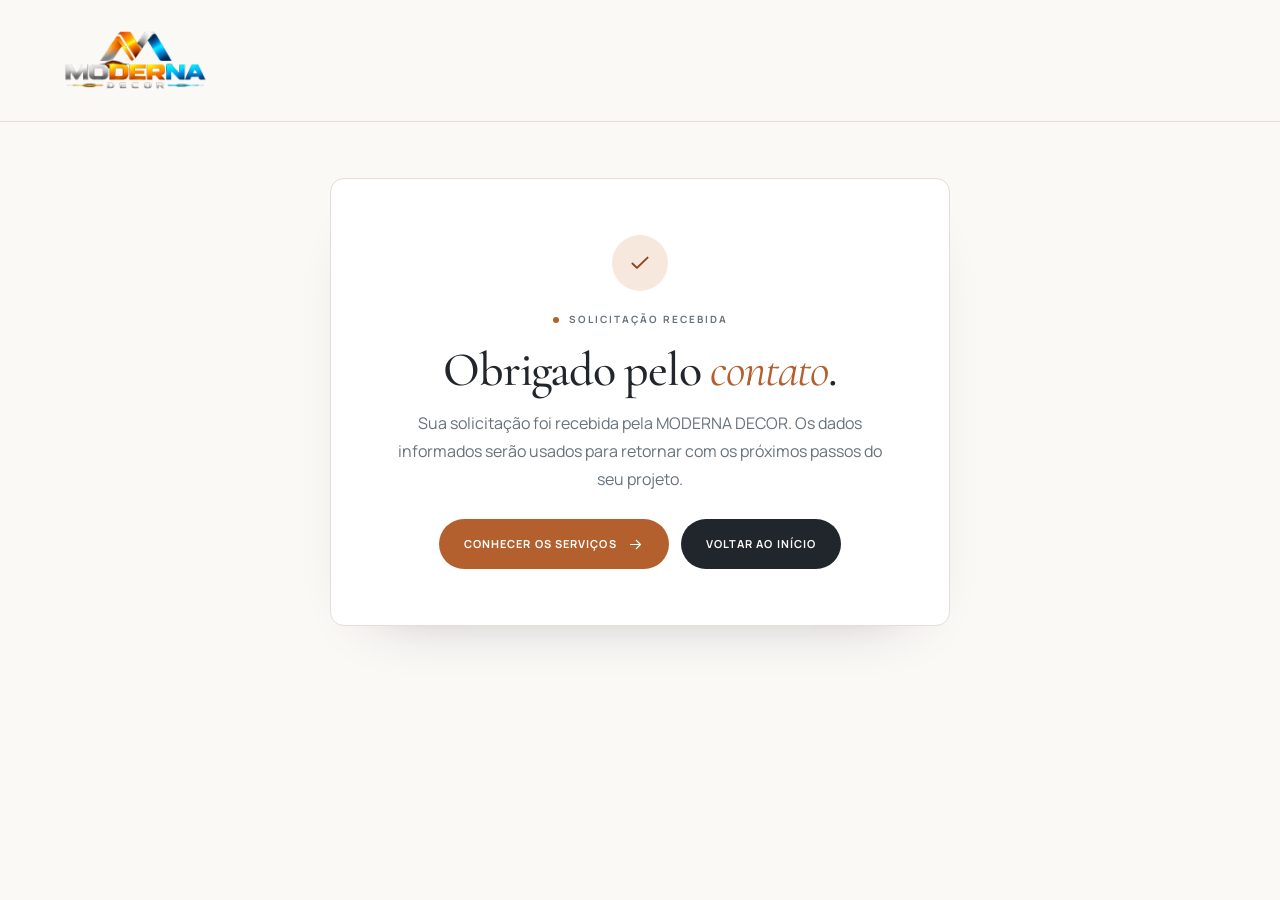
==== commit 414670a2: "Atualiza apresentacao para peliculas e adesivos decorativos" ====
--- a/obrigado.html
+++ b/obrigado.html
@@ -6,7 +6,7 @@
   <meta name="robots" content="noindex, nofollow">
   <title>Solicitação recebida | MODERNA DECOR</title>
   <meta name="description" content="Solicitação de orçamento recebida pela MODERNA DECOR.">
-  <meta name="theme-color" content="#14181d">
+  <meta name="theme-color" content="#fbf9f6">
   <link rel="icon" href="assets/images/marca/favicon.ico" sizes="any">
   <link rel="icon" type="image/png" sizes="32x32" href="assets/images/marca/favicon-32.png">
   <link rel="apple-touch-icon" href="assets/images/marca/apple-touch-icon.png">
@@ -17,7 +17,7 @@
 </head>
 <body>
   <header class="thanks-header">
-    <div class="container thanks-header__inner">
+    <div class="container">
       <a href="index.html" aria-label="MODERNA DECOR — página inicial">
         <img src="assets/images/marca/logo-transparente.png" width="680" height="315" alt="MODERNA DECOR">
       </a>
@@ -32,13 +32,13 @@
         </span>
         <p class="eyebrow eyebrow--center"><span class="eyebrow__dot"></span>Solicitação recebida</p>
         <h1>Obrigado pelo <em>contato</em>.</h1>
-        <p>Sua solicitação de orçamento foi recebida pela MODERNA DECOR. Os dados informados serão usados para retornar com os próximos passos do seu projeto.</p>
+        <p>Sua solicitação foi recebida pela MODERNA DECOR. Os dados informados serão usados para retornar com os próximos passos do seu projeto.</p>
         <div class="thanks-card__actions">
-          <a class="btn btn--primary" href="index.html#projetos">
-            Conhecer os projetos
+          <a class="btn btn--brand" href="index.html#servicos">
+            Conhecer os serviços
             <svg aria-hidden="true" viewBox="0 0 24 24" fill="none"><path d="M5 12h14M13 6l6 6-6 6" stroke="currentColor" stroke-width="1.6" stroke-linecap="round" stroke-linejoin="round"/></svg>
           </a>
-          <a class="btn btn--ghost" href="index.html">Voltar ao início</a>
+          <a class="btn btn--primary" href="index.html">Voltar ao início</a>
         </div>
       </div>
     </div>
--- a/css/styles.css
+++ b/css/styles.css
@@ -26,28 +26,23 @@
 }
 
 :root {
-  --ink: #14181d;
-  --ink-2: #1b2128;
-  --ink-3: #29313a;
-  --paper: #f7f4ef;
-  --paper-2: #efe9e1;
-  --paper-3: #e5ded3;
+  --ink: #20262c;
+  --ink-soft: #3b444d;
+  --muted: #67727c;
+  --paper: #fbf9f6;
+  --paper-2: #f2ede5;
+  --paper-3: #e8e1d7;
   --white: #ffffff;
-  --orange: #d9783c;
-  --orange-deep: #ad5424;
-  --orange-darker: #8f3f1c;
-  --cyan: #159fb5;
-  --gold: #d3a34b;
-  --green: #2f7d5b;
-  --muted: #5a646d;
-  --muted-light: #a9b1b8;
-  --line: rgba(20, 24, 29, 0.14);
-  --line-strong: rgba(20, 24, 29, 0.28);
-  --line-light: rgba(255, 255, 255, 0.14);
-  --shadow: 0 34px 90px -44px rgba(20, 24, 29, 0.5);
-  --radius: 3px;
+  --brand: #b45f2e;
+  --brand-deep: #8f451f;
+  --brand-soft: #f6e8dc;
+  --gold: #c99a4b;
+  --line: #e5ded4;
+  --line-strong: #cfc5b8;
+  --radius: 14px;
+  --header-h: 82px;
+  --shadow-soft: 0 26px 60px -48px rgba(32, 38, 44, 0.45);
   --ease: cubic-bezier(0.22, 1, 0.36, 1);
-  --header-h: 96px;
 }
 
 *,
@@ -58,7 +53,7 @@
 
 html {
   scroll-behavior: smooth;
-  scroll-padding-top: calc(var(--header-h) + 8px);
+  scroll-padding-top: calc(var(--header-h) + 16px);
   -webkit-text-size-adjust: 100%;
 }
 
@@ -69,20 +64,10 @@
   font-family: "Manrope", "Segoe UI", system-ui, -apple-system, sans-serif;
   font-size: 16px;
   font-weight: 400;
-  line-height: 1.65;
+  line-height: 1.7;
   overflow-x: hidden;
   -webkit-font-smoothing: antialiased;
   text-rendering: optimizeLegibility;
-}
-
-body::before {
-  content: "";
-  position: fixed;
-  inset: 0;
-  z-index: 9999;
-  pointer-events: none;
-  opacity: 0.045;
-  background-image: url("data:image/svg+xml,%3Csvg xmlns='http://www.w3.org/2000/svg' width='140' height='140'%3E%3Cfilter id='n'%3E%3CfeTurbulence type='fractalNoise' baseFrequency='.85' numOctaves='2' stitchTiles='stitch'/%3E%3C/filter%3E%3Crect width='100%25' height='100%25' filter='url(%23n)'/%3E%3C/svg%3E");
 }
 
 body.menu-open,
@@ -113,12 +98,12 @@
 }
 
 ::selection {
-  background: var(--orange-deep);
+  background: var(--brand);
   color: var(--white);
 }
 
 :focus-visible {
-  outline: 2px solid var(--orange);
+  outline: 2px solid var(--brand);
   outline-offset: 4px;
 }
 
@@ -130,12 +115,12 @@
   position: fixed;
   top: 12px;
   left: 12px;
-  z-index: 200;
+  z-index: 300;
   padding: 12px 18px;
+  border-radius: 10px;
   background: var(--ink);
   color: var(--paper);
-  border-radius: var(--radius);
-  transform: translateY(-160%);
+  transform: translateY(-180%);
   transition: transform 0.3s var(--ease);
 }
 
@@ -144,28 +129,8 @@
 }
 
 .container {
-  width: min(1180px, calc(100% - 56px));
+  width: min(1160px, calc(100% - 56px));
   margin-inline: auto;
-}
-
-.visually-hidden {
-  position: absolute !important;
-  width: 1px;
-  height: 1px;
-  padding: 0;
-  margin: -1px;
-  overflow: hidden;
-  clip: rect(0, 0, 0, 0);
-  white-space: nowrap;
-  border: 0;
-}
-
-.hidden-field {
-  position: absolute !important;
-  left: -9999px;
-  opacity: 0;
-  height: 0;
-  overflow: hidden;
 }
 
 h1,
@@ -183,39 +148,26 @@
 h3 {
   font-family: "Cormorant Garamond", Georgia, "Times New Roman", serif;
   font-weight: 500;
-  line-height: 1.04;
   letter-spacing: -0.025em;
-}
-
-h2 {
-  font-size: clamp(2.45rem, 4.4vw, 4.15rem);
+  line-height: 1.05;
 }
 
 h2 em,
 h1 em {
   font-style: italic;
   font-weight: 400;
-  color: var(--orange-deep);
-}
-
-.projects h2 em,
-.quote h2 em {
-  color: var(--orange);
-}
-
-.eyebrow--center {
-  justify-content: center;
+  color: var(--brand);
 }
 
 .eyebrow {
   display: flex;
   align-items: center;
   gap: 10px;
-  margin-bottom: 22px;
+  margin-bottom: 16px;
   color: var(--muted);
   font-size: 10px;
   font-weight: 700;
-  letter-spacing: 0.22em;
+  letter-spacing: 0.2em;
   line-height: 1.4;
   text-transform: uppercase;
 }
@@ -225,11 +177,11 @@
   height: 6px;
   flex: 0 0 auto;
   border-radius: 50%;
-  background: var(--orange);
-}
-
-.eyebrow--light {
-  color: rgba(247, 244, 239, 0.62);
+  background: var(--brand);
+}
+
+.eyebrow--center {
+  justify-content: center;
 }
 
 .btn {
@@ -237,26 +189,28 @@
   align-items: center;
   justify-content: center;
   gap: 10px;
-  min-height: 52px;
-  padding: 14px 26px;
+  min-height: 50px;
+  padding: 13px 24px;
   border: 1px solid transparent;
   border-radius: 999px;
   font-size: 11px;
   font-weight: 700;
-  letter-spacing: 0.13em;
-  line-height: 1.2;
+  letter-spacing: 0.1em;
+  line-height: 1.3;
+  text-align: center;
   text-transform: uppercase;
-  transition: background 0.35s var(--ease), color 0.35s var(--ease), border-color 0.35s var(--ease), transform 0.35s var(--ease);
+  transition: background 0.3s var(--ease), color 0.3s var(--ease), border-color 0.3s var(--ease), transform 0.3s var(--ease);
 }
 
 .btn svg {
   width: 17px;
   height: 17px;
-  transition: transform 0.35s var(--ease);
+  flex: 0 0 auto;
+  transition: transform 0.3s var(--ease);
 }
 
 .btn:hover svg {
-  transform: translateX(4px);
+  transform: translateX(3px);
 }
 
 .btn:active {
@@ -264,8 +218,8 @@
 }
 
 .btn--small {
-  min-height: 44px;
-  padding: 11px 20px;
+  min-height: 42px;
+  padding: 10px 18px;
   font-size: 10px;
 }
 
@@ -275,96 +229,70 @@
 }
 
 .btn--primary:hover {
-  background: var(--orange-deep);
+  background: var(--brand-deep);
   color: var(--white);
 }
 
-.btn--accent {
-  background: var(--orange-deep);
+.btn--brand {
+  background: var(--brand);
   color: var(--white);
 }
 
-.btn--accent:hover {
-  background: var(--orange-darker);
-}
-
-.btn--ghost {
-  border-color: var(--line-strong);
-  color: var(--ink);
-}
-
-.btn--ghost:hover {
-  background: var(--ink);
-  border-color: var(--ink);
-  color: var(--paper);
-}
-
-.btn--full {
-  width: 100%;
+.btn--brand:hover {
+  background: var(--brand-deep);
 }
 
 .text-link {
   display: inline-flex;
   align-items: center;
-  gap: 10px;
-  padding-bottom: 5px;
+  gap: 8px;
+  padding-bottom: 4px;
   border-bottom: 1px solid var(--line-strong);
   font-size: 11px;
   font-weight: 700;
-  letter-spacing: 0.13em;
+  letter-spacing: 0.1em;
+  line-height: 1.4;
   text-transform: uppercase;
-  transition: color 0.3s var(--ease), border-color 0.3s var(--ease);
+  transition: color 0.25s ease, border-color 0.25s ease;
 }
 
 .text-link svg {
-  width: 17px;
-  height: 17px;
-  transition: transform 0.35s var(--ease);
+  width: 16px;
+  height: 16px;
+  transition: transform 0.3s var(--ease);
 }
 
 .text-link:hover {
-  color: var(--orange-deep);
-  border-color: var(--orange);
+  color: var(--brand-deep);
+  border-color: var(--brand);
 }
 
 .text-link:hover svg {
-  transform: translateX(4px);
-}
-
-.text-link--light {
-  color: var(--paper);
-  border-color: rgba(255, 255, 255, 0.34);
-}
-
-.text-link--light:hover {
-  color: var(--gold);
-  border-color: var(--gold);
-}
-
-/* Header */
+  transform: translateX(3px);
+}
+
 .site-header {
-  position: fixed;
+  position: sticky;
   top: 0;
-  right: 0;
-  left: 0;
   z-index: 100;
   border-bottom: 1px solid transparent;
-  transition: background 0.4s var(--ease), border-color 0.4s var(--ease), box-shadow 0.4s var(--ease);
+  background: rgba(251, 249, 246, 0.94);
+  transition: border-color 0.3s ease, box-shadow 0.3s ease, background 0.3s ease;
+  backdrop-filter: blur(14px);
+  -webkit-backdrop-filter: blur(14px);
 }
 
 .site-header.is-scrolled {
-  background: rgba(247, 244, 239, 0.92);
   border-color: var(--line);
-  box-shadow: 0 12px 40px -30px rgba(20, 24, 29, 0.4);
-  backdrop-filter: blur(16px);
-  -webkit-backdrop-filter: blur(16px);
+  background: rgba(251, 249, 246, 0.98);
+  box-shadow: 0 10px 30px -28px rgba(32, 38, 44, 0.4);
 }
 
 .site-header__inner {
   display: flex;
   align-items: center;
+  gap: 30px;
   height: var(--header-h);
-  gap: 32px;
 }
 
 .brand {
@@ -373,14 +301,14 @@
 }
 
 .brand img {
-  width: 170px;
+  width: 158px;
   height: auto;
 }
 
 .main-nav {
   display: flex;
   align-items: center;
-  gap: 30px;
+  gap: 28px;
   margin-left: auto;
 }
 
@@ -402,10 +330,10 @@
   bottom: 0;
   left: 0;
   height: 1px;
-  background: var(--orange);
+  background: var(--brand);
   transform: scaleX(0);
   transform-origin: left;
-  transition: transform 0.35s var(--ease);
+  transition: transform 0.3s var(--ease);
 }
 
 .main-nav a:hover,
@@ -421,14 +349,14 @@
 .site-header__actions {
   display: flex;
   align-items: center;
-  gap: 14px;
+  gap: 12px;
 }
 
 .menu-toggle {
   display: none;
   position: relative;
-  width: 46px;
-  height: 46px;
+  width: 44px;
+  height: 44px;
   padding: 0;
   border: 1px solid var(--line-strong);
   border-radius: 50%;
@@ -437,28 +365,28 @@
 
 .menu-toggle span {
   position: absolute;
-  left: 13px;
+  left: 12px;
   width: 18px;
   height: 1px;
   background: var(--ink);
-  transition: transform 0.35s var(--ease), top 0.35s var(--ease);
+  transition: transform 0.3s var(--ease), top 0.3s var(--ease);
 }
 
 .menu-toggle span:first-child {
-  top: 20px;
+  top: 19px;
 }
 
 .menu-toggle span:last-child {
-  top: 25px;
+  top: 24px;
 }
 
 body.menu-open .menu-toggle span:first-child {
-  top: 22px;
+  top: 21px;
   transform: rotate(45deg);
 }
 
 body.menu-open .menu-toggle span:last-child {
-  top: 22px;
+  top: 21px;
   transform: rotate(-45deg);
 }
 
@@ -467,12 +395,12 @@
   inset: 0;
   z-index: 90;
   display: flex;
-  padding: calc(var(--header-h) + 32px) 28px 36px;
+  padding: calc(var(--header-h) + 32px) 28px 40px;
   background: var(--paper);
   visibility: hidden;
   opacity: 0;
-  transform: translateY(-14px);
-  transition: opacity 0.35s var(--ease), transform 0.35s var(--ease), visibility 0.35s;
+  transform: translateY(-12px);
+  transition: opacity 0.3s var(--ease), transform 0.3s var(--ease), visibility 0.3s;
   overflow-y: auto;
 }
 
@@ -486,12 +414,12 @@
   display: flex;
   flex-direction: column;
   width: 100%;
-  max-width: 560px;
+  max-width: 520px;
   margin-inline: auto;
 }
 
 .mobile-menu__eyebrow {
-  margin-bottom: 28px;
+  margin-bottom: 20px;
   color: var(--muted);
   font-size: 10px;
   font-weight: 700;
@@ -502,14 +430,11 @@
 .mobile-menu__nav {
   display: flex;
   flex-direction: column;
-  margin-bottom: 36px;
+  margin-bottom: 32px;
 }
 
 .mobile-menu__nav a {
-  display: flex;
-  align-items: baseline;
-  gap: 18px;
-  padding: 15px 0;
+  padding: 16px 0;
   border-bottom: 1px solid var(--line);
   font-family: "Cormorant Garamond", Georgia, serif;
   font-size: 36px;
@@ -517,1473 +442,506 @@
   transition: color 0.25s ease, padding-left 0.3s var(--ease);
 }
 
-.mobile-menu__nav a span {
-  color: var(--orange-deep);
+.mobile-menu__nav a:hover {
+  padding-left: 8px;
+  color: var(--brand-deep);
+}
+
+.mobile-menu .btn {
+  align-self: flex-start;
+}
+
+.hero {
+  position: relative;
+  padding: clamp(48px, 7vw, 84px) 0 clamp(56px, 7vw, 88px);
+  background: linear-gradient(180deg, var(--white) 0%, var(--paper) 100%);
+  overflow: hidden;
+}
+
+.hero::after {
+  content: "";
+  position: absolute;
+  top: -140px;
+  right: -80px;
+  width: 520px;
+  height: 520px;
+  border-radius: 50%;
+  background: radial-gradient(circle, rgba(180, 95, 46, 0.1), transparent 68%);
+  pointer-events: none;
+}
+
+.hero__inner {
+  position: relative;
+  z-index: 1;
+  display: grid;
+  grid-template-columns: minmax(0, 1.15fr) minmax(280px, 0.85fr);
+  align-items: center;
+  gap: clamp(32px, 5vw, 72px);
+}
+
+.hero h1 {
+  max-width: 15ch;
+  font-size: clamp(2.8rem, 5.2vw, 4.8rem);
+  line-height: 0.98;
+  letter-spacing: -0.035em;
+}
+
+.hero__lead {
+  max-width: 54ch;
+  margin: 22px 0 30px;
+  color: var(--muted);
+  font-size: clamp(1rem, 1.5vw, 1.1rem);
+  line-height: 1.75;
+}
+
+.hero__actions {
+  display: flex;
+  flex-wrap: wrap;
+  align-items: center;
+  gap: 18px 24px;
+}
+
+.hero__panel {
+  padding: 26px 28px;
+  border: 1px solid var(--line);
+  border-radius: var(--radius);
+  background: var(--white);
+  box-shadow: var(--shadow-soft);
+}
+
+.hero__panel-title {
+  margin-bottom: 8px;
+  color: var(--muted);
+  font-size: 10px;
+  font-weight: 700;
+  letter-spacing: 0.18em;
+  text-transform: uppercase;
+}
+
+.hero__list {
+  margin: 0;
+  padding: 0;
+  list-style: none;
+}
+
+.hero__list li {
+  display: flex;
+  align-items: flex-start;
+  gap: 14px;
+  padding: 16px 0;
+  border-top: 1px solid var(--line);
+}
+
+.hero__list li:first-child {
+  border-top: 0;
+}
+
+.hero__list > li > span {
+  min-width: 24px;
+  padding-top: 2px;
+  color: var(--brand);
+  font-family: "Cormorant Garamond", Georgia, serif;
+  font-size: 20px;
+  line-height: 1;
+}
+
+.hero__list strong {
+  display: block;
+  font-size: 14px;
+  font-weight: 700;
+  line-height: 1.4;
+}
+
+.hero__list small {
+  display: block;
+  margin-top: 3px;
+  color: var(--muted);
+  font-size: 12px;
+  line-height: 1.5;
+}
+
+.section {
+  padding: clamp(56px, 7vw, 88px) 0;
+}
+
+.section--white {
+  background: var(--white);
+}
+
+.section--tint {
+  background: var(--paper-2);
+}
+
+.section--contact {
+  background: var(--paper);
+}
+
+.section-heading {
+  display: grid;
+  grid-template-columns: minmax(0, 1fr) minmax(0, 0.8fr);
+  gap: 24px 48px;
+  align-items: end;
+  margin-bottom: clamp(28px, 4vw, 44px);
+}
+
+.section-heading h2 {
+  max-width: 18ch;
+  font-size: clamp(2rem, 3.8vw, 3.25rem);
+}
+
+.section-heading__text {
+  max-width: 52ch;
+  margin-left: auto;
+  color: var(--muted);
+  font-size: 15px;
+  line-height: 1.75;
+}
+
+.privacy__layout {
+  display: grid;
+  grid-template-columns: minmax(0, 1.15fr) minmax(0, 0.85fr);
+  gap: clamp(28px, 4vw, 52px);
+  align-items: center;
+}
+
+.privacy__content p {
+  color: var(--muted);
+  line-height: 1.75;
+}
+
+.privacy__list {
+  display: grid;
+  gap: 11px;
+  margin: 22px 0;
+  padding: 0;
+  list-style: none;
+}
+
+.privacy__list li {
+  display: flex;
+  align-items: flex-start;
+  gap: 10px;
+  color: var(--ink-soft);
+  font-size: 14px;
+  line-height: 1.5;
+}
+
+.privacy__list svg {
+  width: 17px;
+  height: 17px;
+  flex: 0 0 auto;
+  margin-top: 2px;
+  color: var(--brand);
+}
+
+.privacy__note {
+  margin-bottom: 24px;
+  padding: 12px 14px;
+  border-left: 2px solid var(--gold);
+  background: var(--paper);
+  color: var(--muted) !important;
+  font-size: 12px;
+  line-height: 1.65;
+}
+
+.media {
+  margin: 0;
+}
+
+.media__trigger {
+  position: relative;
+  display: block;
+  width: 100%;
+  padding: 0;
+  border: 0;
+  border-radius: var(--radius);
+  background: var(--paper-3);
+  box-shadow: var(--shadow-soft);
+  overflow: hidden;
+  cursor: zoom-in;
+}
+
+.media__trigger img {
+  width: 100%;
+  height: auto;
+  aspect-ratio: 3 / 2;
+  object-fit: cover;
+}
+
+.media__hint {
+  position: absolute;
+  top: 12px;
+  right: 12px;
+  display: grid;
+  place-items: center;
+  width: 36px;
+  height: 36px;
+  border: 1px solid rgba(255, 255, 255, 0.6);
+  border-radius: 50%;
+  background: rgba(255, 255, 255, 0.9);
+  color: var(--ink);
+  transition: background 0.25s ease, color 0.25s ease;
+}
+
+.media__hint svg {
+  width: 17px;
+  height: 17px;
+}
+
+.media__trigger:hover .media__hint,
+.media__trigger:focus-visible .media__hint {
+  background: var(--brand);
+  color: var(--white);
+}
+
+.media__caption {
+  display: grid;
+  gap: 3px;
+  margin-top: 11px;
+}
+
+.media__caption strong {
+  font-size: 12px;
+  font-weight: 700;
+  line-height: 1.5;
+}
+
+.media__note {
+  color: var(--muted);
+  font-size: 11px;
+  line-height: 1.55;
+}
+
+.media-grid {
+  display: grid;
+  grid-template-columns: repeat(2, minmax(0, 1fr));
+  gap: clamp(24px, 4vw, 40px);
+}
+
+.ad-card__body {
+  padding-top: 16px;
+}
+
+.ad-card h3 {
+  font-size: clamp(1.5rem, 2.4vw, 1.85rem);
+}
+
+.ad-card p {
+  max-width: 46ch;
+  margin-top: 6px;
+  color: var(--muted);
+  font-size: 14px;
+  line-height: 1.7;
+}
+
+.ad-card .text-link {
+  margin-top: 14px;
+}
+
+.services-grid {
+  display: grid;
+  grid-template-columns: repeat(3, minmax(0, 1fr));
+  gap: 20px;
+  margin: 0;
+  padding: 0;
+  list-style: none;
+}
+
+.service-card {
+  padding: 26px;
+  border: 1px solid var(--line);
+  border-radius: var(--radius);
+  background: var(--paper);
+}
+
+.service-card__icon {
+  display: grid;
+  place-items: center;
+  width: 46px;
+  height: 46px;
+  margin-bottom: 16px;
+  border-radius: 50%;
+  background: var(--brand-soft);
+  color: var(--brand-deep);
+}
+
+.service-card__icon svg {
+  width: 22px;
+  height: 22px;
+}
+
+.service-card h3 {
+  font-size: 1.5rem;
+}
+
+.service-card p {
+  margin-top: 7px;
+  color: var(--muted);
+  font-size: 13.5px;
+  line-height: 1.65;
+}
+
+.contact-panel {
+  display: grid;
+  grid-template-columns: minmax(0, 1.05fr) minmax(0, 0.95fr);
+  gap: clamp(28px, 4vw, 56px);
+  padding: clamp(28px, 5vw, 56px);
+  border: 1px solid var(--line);
+  border-radius: calc(var(--radius) + 6px);
+  background: var(--white);
+}
+
+.contact-panel h2 {
+  max-width: 16ch;
+  font-size: clamp(2rem, 3.8vw, 3.25rem);
+}
+
+.contact-panel__content p {
+  max-width: 48ch;
+  margin-top: 14px;
+  color: var(--muted);
+  line-height: 1.75;
+}
+
+.contact-channels {
+  display: grid;
+  gap: 12px;
+  align-content: center;
+}
+
+.contact-channel {
+  display: flex;
+  align-items: center;
+  gap: 14px;
+  padding: 15px 18px;
+  border: 1px solid var(--line);
+  border-radius: 12px;
+  background: var(--paper);
+  transition: border-color 0.25s ease, background 0.25s ease, transform 0.25s var(--ease);
+}
+
+.contact-channel:hover {
+  border-color: var(--brand);
+  background: var(--brand-soft);
+  transform: translateY(-1px);
+}
+
+.contact-channel svg {
+  width: 22px;
+  height: 22px;
+  flex: 0 0 auto;
+  color: var(--brand-deep);
+}
+
+.contact-channel__text {
+  display: grid;
+  gap: 1px;
+}
+
+.contact-channel__label {
+  color: var(--muted);
+  font-size: 9px;
+  font-weight: 700;
+  letter-spacing: 0.14em;
+  text-transform: uppercase;
+}
+
+.contact-channel__value {
+  font-size: 14px;
+  font-weight: 700;
+  line-height: 1.4;
+}
+
+.site-footer {
+  padding: 44px 0 22px;
+  border-top: 1px solid var(--line);
+  background: var(--paper);
+}
+
+.site-footer__top {
+  display: grid;
+  grid-template-columns: 1.4fr 0.7fr 0.9fr;
+  gap: 32px;
+  padding-bottom: 30px;
+  border-bottom: 1px solid var(--line);
+}
+
+.footer-logo {
+  display: inline-block;
+}
+
+.footer-logo img {
+  width: 150px;
+  height: auto;
+}
+
+.site-footer__brand p {
+  max-width: 38ch;
+  margin-top: 12px;
+  color: var(--muted);
+  font-size: 13px;
+  line-height: 1.65;
+}
+
+.site-footer h3 {
+  margin-bottom: 12px;
+  color: var(--muted);
   font-family: "Manrope", sans-serif;
   font-size: 10px;
   font-weight: 700;
-  letter-spacing: 0.1em;
-}
-
-.mobile-menu__nav a:hover {
-  padding-left: 8px;
-  color: var(--orange-deep);
-}
-
-.mobile-menu .btn {
-  align-self: flex-start;
-}
-
-.mobile-menu__channels {
-  display: flex;
-  flex-wrap: wrap;
-  gap: 8px;
-  margin-top: 24px;
-}
-
-/* Hero */
-.hero {
-  position: relative;
-  display: flex;
-  align-items: center;
-  min-height: 100vh;
-  min-height: 100svh;
-  padding: calc(var(--header-h) + 62px) 0 78px;
-  overflow: hidden;
-}
-
-.hero__glow {
-  position: absolute;
-  top: -20%;
-  right: -10%;
-  width: 70vw;
-  height: 80vh;
-  border-radius: 50%;
-  background:
-    radial-gradient(circle at 40% 50%, rgba(217, 120, 60, 0.16), transparent 52%),
-    radial-gradient(circle at 68% 38%, rgba(21, 159, 181, 0.1), transparent 48%);
-  filter: blur(20px);
-  pointer-events: none;
-}
-
-.hero__inner {
-  position: relative;
-  display: grid;
-  grid-template-columns: 1.05fr 0.95fr;
-  align-items: center;
-  gap: 60px;
-}
-
-.hero__content {
-  position: relative;
-  z-index: 2;
-}
-
-.hero h1 {
-  max-width: 12ch;
-  font-size: clamp(3.2rem, 5.6vw, 5.7rem);
-  line-height: 0.95;
-  letter-spacing: -0.038em;
-}
-
-.hero__lead {
-  max-width: 50ch;
-  margin: 28px 0 34px;
-  color: var(--muted);
-  font-size: 16px;
-  line-height: 1.75;
-}
-
-.hero__actions {
-  display: flex;
-  flex-wrap: wrap;
-  gap: 12px;
-}
-
-.hero__meta {
-  display: flex;
-  flex-wrap: wrap;
-  gap: 16px 26px;
-  margin: 44px 0 0;
-  padding: 22px 0 0;
-  border-top: 1px solid var(--line);
-  list-style: none;
-}
-
-.hero__meta li {
-  display: flex;
-  align-items: center;
-  gap: 8px;
-  color: var(--muted);
-  font-size: 9.5px;
-  font-weight: 700;
-  letter-spacing: 0.1em;
+  letter-spacing: 0.16em;
   text-transform: uppercase;
 }
 
-.hero__meta svg {
-  width: 15px;
-  height: 15px;
-  color: var(--cyan);
-}
-
-.hero__visual {
-  position: relative;
-  display: grid;
-  grid-template-columns: 1.06fr 0.94fr;
-  grid-template-rows: 1.1fr 0.9fr;
-  gap: 14px;
-  min-height: 545px;
-  padding-right: 14px;
-}
-
-.hero__visual::before {
-  content: "";
-  position: absolute;
-  top: 28px;
-  right: 0;
-  bottom: -20px;
-  left: 32px;
-  border: 1px solid rgba(20, 24, 29, 0.19);
-  pointer-events: none;
-}
-
-.hero__figure {
-  position: relative;
-  margin: 0;
-  overflow: hidden;
-  background: var(--paper-3);
-  border-radius: var(--radius);
-  box-shadow: 0 30px 60px -42px rgba(20, 24, 29, 0.55);
-}
-
-.hero__figure img {
-  width: 100%;
-  height: 100%;
-  object-fit: cover;
-  transition: transform 1.2s var(--ease);
-}
-
-.hero__figure:hover img {
-  transform: scale(1.035);
-}
-
-.hero__figure--main {
-  grid-row: span 2;
-}
-
-.hero__seal {
-  position: absolute;
-  bottom: 24px;
-  left: -30px;
-  z-index: 3;
-  display: flex;
-  flex-direction: column;
-  align-items: center;
-  justify-content: center;
-  width: 116px;
-  height: 116px;
-  padding: 14px;
-  border: 5px solid var(--paper);
-  border-radius: 50%;
-  background: var(--ink);
-  color: var(--paper);
-  text-align: center;
-  transform: rotate(-7deg);
-  box-shadow: 0 16px 36px -22px rgba(20, 24, 29, 0.8);
-}
-
-.hero__seal span {
-  color: var(--gold);
-  font-size: 8.5px;
-  font-weight: 700;
-  letter-spacing: 0.16em;
-  line-height: 1.3;
-  text-transform: uppercase;
-}
-
-.hero__seal strong {
-  margin-top: 3px;
-  font-family: "Cormorant Garamond", Georgia, serif;
-  font-size: 18px;
-  font-style: italic;
-  font-weight: 500;
-  line-height: 1.05;
-}
-
-.hero__scroll {
-  position: absolute;
-  bottom: 24px;
-  left: 50%;
-  display: flex;
-  flex-direction: column;
-  align-items: center;
-  gap: 10px;
-  color: var(--muted);
-  font-size: 8.5px;
-  font-weight: 700;
-  letter-spacing: 0.22em;
-  text-transform: uppercase;
-  transform: translateX(-50%);
-}
-
-.hero__scroll span {
-  position: relative;
-  width: 1px;
-  height: 34px;
-  overflow: hidden;
-  background: var(--line);
-}
-
-.hero__scroll span::after {
-  content: "";
-  position: absolute;
-  top: -100%;
-  left: 0;
-  width: 100%;
-  height: 60%;
-  background: var(--orange);
-  animation: scrollLine 2.4s var(--ease) infinite;
-}
-
-@keyframes scrollLine {
-  0% { top: -60%; }
-  60%, 100% { top: 110%; }
-}
-
-/* Marquee */
-.marquee {
-  overflow: hidden;
-  padding: 15px 0;
-  border-top: 1px solid var(--line-light);
-  border-bottom: 1px solid var(--line-light);
-  background: var(--ink);
-  color: var(--paper);
-}
-
-.marquee__track {
-  display: flex;
-  width: max-content;
-  animation: marquee 34s linear infinite;
-}
-
-.marquee:hover .marquee__track {
-  animation-play-state: paused;
-}
-
-.marquee__group {
-  display: flex;
-  align-items: center;
-  gap: 30px;
-  padding-right: 30px;
-  white-space: nowrap;
-}
-
-.marquee__group span {
-  font-size: 9.5px;
-  font-weight: 600;
-  letter-spacing: 0.24em;
-  text-transform: uppercase;
-}
-
-.marquee__group i {
-  width: 4px;
-  height: 4px;
-  flex: 0 0 auto;
-  border-radius: 50%;
-  background: var(--orange);
-}
-
-@keyframes marquee {
-  to { transform: translateX(-50%); }
-}
-
-/* Shared sections */
-.section {
-  position: relative;
-  padding: 112px 0;
-}
-
-.section-heading {
-  display: grid;
-  grid-template-columns: minmax(0, 1.25fr) minmax(260px, 0.75fr);
-  align-items: end;
-  gap: 56px;
-  margin-bottom: 60px;
-}
-
-.section-heading__text {
-  max-width: 46ch;
-  padding-bottom: 8px;
-  color: var(--muted);
-  font-size: 14.5px;
-  line-height: 1.75;
-}
-
-.section-heading--light h2 {
-  color: var(--paper);
-}
-
-.section-heading--light .section-heading__text {
-  color: var(--muted-light);
-}
-
-/* Features */
-.features {
-  background: var(--paper);
-}
-
-.features__grid {
-  display: grid;
-  grid-template-columns: repeat(4, minmax(0, 1fr));
-  gap: 26px;
-}
-
-.feature-card {
-  position: relative;
-  padding: 25px 0 0;
-  border-top: 1px solid var(--line);
-  transition: transform 0.4s var(--ease);
-}
-
-.feature-card:hover {
-  transform: translateY(-5px);
-}
-
-.feature-card__number {
-  display: block;
-  margin-bottom: 26px;
-  color: #7a746e;
-  font-family: "Cormorant Garamond", Georgia, serif;
-  font-size: 38px;
-  font-style: italic;
-  line-height: 1;
-  transition: color 0.35s ease;
-}
-
-.feature-card:hover .feature-card__number {
-  color: var(--orange-deep);
-}
-
-.feature-card__icon {
-  display: inline-flex;
-  align-items: center;
-  justify-content: center;
-  width: 44px;
-  height: 44px;
-  margin-bottom: 22px;
-  border: 1px solid var(--line);
-  border-radius: 50%;
-  transition: background 0.35s var(--ease), color 0.35s var(--ease), border-color 0.35s var(--ease);
-}
-
-.feature-card__icon svg {
-  width: 20px;
-  height: 20px;
-}
-
-.feature-card:hover .feature-card__icon {
-  background: var(--ink);
-  border-color: var(--ink);
-  color: var(--paper);
-}
-
-.feature-card h3 {
-  margin-bottom: 12px;
-  font-size: 25px;
-}
-
-.feature-card p {
-  color: var(--muted);
-  font-size: 13.5px;
-  line-height: 1.7;
-}
-
-/* Solutions */
-.solutions {
-  background: var(--paper-2);
-}
-
-.solutions__grid {
-  display: grid;
-  grid-template-columns: repeat(4, minmax(0, 1fr));
-  gap: 14px;
-}
-
-.solution-card {
-  position: relative;
-  display: block;
-  aspect-ratio: 3 / 4;
-  overflow: hidden;
-  border-radius: var(--radius);
-  background: var(--ink);
-  color: var(--white);
-  isolation: isolate;
-}
-
-.solution-card::after {
-  content: "";
-  position: absolute;
-  inset: 0;
-  z-index: 1;
-  background: linear-gradient(to top, rgba(8, 11, 14, 0.91) 0%, rgba(8, 11, 14, 0.36) 45%, rgba(8, 11, 14, 0.04) 75%);
-  transition: opacity 0.45s var(--ease);
-}
-
-.solution-card img {
-  position: absolute;
-  inset: 0;
-  width: 100%;
-  height: 100%;
-  object-fit: cover;
-  transition: transform 1.1s var(--ease);
-}
-
-.solution-card:hover img,
-.solution-card:focus-visible img {
-  transform: scale(1.055);
-}
-
-.solution-card__index {
-  position: absolute;
-  top: 16px;
-  left: 18px;
-  z-index: 2;
-  color: rgba(255, 255, 255, 0.72);
-  font-family: "Cormorant Garamond", Georgia, serif;
-  font-size: 18px;
-  font-style: italic;
-}
-
-.solution-card__content {
-  position: absolute;
-  right: 18px;
-  bottom: 20px;
-  left: 18px;
-  z-index: 2;
-  display: flex;
-  flex-direction: column;
+.site-footer nav,
+.site-footer__links {
+  display: grid;
   gap: 7px;
 }
 
-.solution-card__content strong {
-  font-family: "Cormorant Garamond", Georgia, serif;
-  font-size: 26px;
-  font-weight: 500;
-  line-height: 1.05;
-  letter-spacing: -0.02em;
-}
-
-.solution-card__content span {
-  max-height: 0;
-  overflow: hidden;
-  color: rgba(255, 255, 255, 0.76);
-  font-size: 12px;
+.site-footer nav a,
+.site-footer__links a {
+  width: fit-content;
+  color: var(--ink-soft);
+  font-size: 13px;
   line-height: 1.5;
-  opacity: 0;
-  transition: max-height 0.45s var(--ease), opacity 0.35s var(--ease);
-}
-
-.solution-card:hover .solution-card__content span,
-.solution-card:focus-visible .solution-card__content span {
-  max-height: 60px;
-  opacity: 1;
-}
-
-.solution-card__arrow {
-  position: absolute;
-  right: 16px;
-  bottom: 16px;
-  z-index: 3;
-  display: flex;
-  align-items: center;
-  justify-content: center;
-  width: 36px;
-  height: 36px;
-  border: 1px solid rgba(255, 255, 255, 0.42);
-  border-radius: 50%;
-  opacity: 0;
-  transform: translate(-4px, 4px);
-  transition: opacity 0.35s var(--ease), transform 0.35s var(--ease), background 0.35s var(--ease), border-color 0.35s var(--ease);
-}
-
-.solution-card__arrow svg {
-  width: 16px;
-  height: 16px;
-}
-
-.solution-card:hover .solution-card__arrow,
-.solution-card:focus-visible .solution-card__arrow {
-  background: var(--orange);
-  border-color: var(--orange);
-  opacity: 1;
-  transform: none;
-}
-
-/* Projects */
-.projects {
-  background: var(--ink);
-  color: var(--paper);
-}
-
-.projects .eyebrow {
-  color: rgba(247, 244, 239, 0.56);
-}
-
-.filters {
-  display: flex;
-  flex-wrap: wrap;
-  gap: 8px;
-  margin-bottom: 30px;
-}
-
-.filter {
-  padding: 10px 17px;
-  border: 1px solid var(--line-light);
-  border-radius: 999px;
-  background: transparent;
-  color: rgba(247, 244, 239, 0.68);
-  font-size: 9.5px;
-  font-weight: 700;
-  letter-spacing: 0.12em;
-  text-transform: uppercase;
-  transition: background 0.3s var(--ease), color 0.3s var(--ease), border-color 0.3s var(--ease);
-}
-
-.filter:hover {
-  border-color: rgba(255, 255, 255, 0.42);
-  color: var(--paper);
-}
-
-.filter.is-active {
-  background: var(--paper);
-  border-color: var(--paper);
-  color: var(--ink);
-}
-
-.gallery {
-  display: grid;
-  grid-template-columns: repeat(4, minmax(0, 1fr));
-  grid-auto-rows: 195px;
-  grid-auto-flow: dense;
-  gap: 12px;
-}
-
-.gallery__item {
-  position: relative;
-  display: block;
-  overflow: hidden;
-  padding: 0;
-  border: 0;
-  border-radius: var(--radius);
-  background: var(--ink-2);
-  color: var(--white);
-  text-align: left;
-  isolation: isolate;
-}
-
-.gallery__item img {
-  position: absolute;
-  inset: 0;
-  width: 100%;
-  height: 100%;
-  object-fit: cover;
-  filter: saturate(0.94);
-  transition: transform 1.1s var(--ease), filter 0.5s var(--ease);
-}
-
-.gallery__item:hover img,
-.gallery__item:focus-visible img {
-  transform: scale(1.045);
-  filter: saturate(1.02);
-}
-
-.gallery__item--featured {
-  grid-column: span 2;
-  grid-row: span 2;
-}
-
-.gallery__item--wide {
-  grid-column: span 2;
-}
-
-.gallery__item--tall {
-  grid-row: span 2;
-}
-
-.gallery__overlay {
-  position: absolute;
-  inset: 0;
-  z-index: 2;
-  display: flex;
-  flex-direction: column;
-  justify-content: flex-end;
-  gap: 4px;
-  padding: 18px;
-  background: linear-gradient(to top, rgba(8, 11, 14, 0.84), rgba(8, 11, 14, 0) 66%);
-  transition: background 0.4s var(--ease);
-}
-
-.gallery__item:hover .gallery__overlay,
-.gallery__item:focus-visible .gallery__overlay {
-  background: linear-gradient(to top, rgba(8, 11, 14, 0.92), rgba(8, 11, 14, 0.12) 76%);
-}
-
-.gallery__category {
-  color: var(--gold);
-  font-size: 8.5px;
-  font-weight: 700;
-  letter-spacing: 0.18em;
-  text-transform: uppercase;
-}
-
-.gallery__title {
-  font-family: "Cormorant Garamond", Georgia, serif;
-  font-size: 22px;
-  font-weight: 500;
-  line-height: 1.1;
-}
-
-.gallery__item--featured .gallery__title {
-  font-size: 31px;
-}
-
-.gallery__zoom {
-  position: absolute;
-  top: 14px;
-  right: 14px;
-  display: flex;
-  align-items: center;
-  justify-content: center;
-  width: 38px;
-  height: 38px;
-  border: 1px solid rgba(255, 255, 255, 0.42);
-  border-radius: 50%;
-  background: rgba(8, 11, 14, 0.28);
-  opacity: 0;
-  transform: translateY(5px);
-  backdrop-filter: blur(5px);
-  transition: opacity 0.35s var(--ease), transform 0.35s var(--ease), background 0.35s var(--ease);
-}
-
-.gallery__zoom svg {
-  width: 17px;
-  height: 17px;
-}
-
-.gallery__item:hover .gallery__zoom,
-.gallery__item:focus-visible .gallery__zoom {
-  background: var(--orange);
-  border-color: var(--orange);
-  opacity: 1;
-  transform: none;
-}
-
-/* Before and after */
-.before-after {
-  background: var(--paper);
-}
-
-.comparisons {
-  display: grid;
-  grid-template-columns: repeat(2, minmax(0, 1fr));
-  gap: 34px;
-}
-
-.comparison {
-  margin: 0;
-}
-
-.compare {
-  position: relative;
-  aspect-ratio: 598 / 513;
-  overflow: hidden;
-  border-radius: var(--radius);
-  background: var(--ink);
-  box-shadow: 0 28px 60px -42px rgba(20, 24, 29, 0.5);
-  touch-action: pan-y;
-}
-
-.compare__img,
-.compare__before img {
-  position: absolute;
-  inset: 0;
-  width: 100%;
-  height: 100%;
-  object-fit: cover;
-}
-
-.compare__before {
-  position: absolute;
-  inset: 0;
-  z-index: 2;
-  clip-path: inset(0 calc(100% - var(--pos)) 0 0);
-}
-
-.compare__label {
-  position: absolute;
-  top: 14px;
-  z-index: 4;
-  padding: 6px 10px;
-  border-radius: 2px;
-  background: rgba(10, 13, 16, 0.62);
-  color: var(--white);
-  font-size: 8.5px;
-  font-weight: 700;
-  letter-spacing: 0.14em;
-  text-transform: uppercase;
-  backdrop-filter: blur(5px);
-}
-
-.compare__label--before {
-  left: 14px;
-}
-
-.compare__label--after {
-  right: 14px;
-}
-
-.compare__line {
-  position: absolute;
-  top: 0;
-  bottom: 0;
-  left: var(--pos);
-  z-index: 3;
-  width: 1px;
-  background: rgba(255, 255, 255, 0.86);
-  pointer-events: none;
-}
-
-.compare__handle {
-  position: absolute;
-  top: 50%;
-  left: 50%;
-  display: block;
-  width: 42px;
-  height: 42px;
-  border-radius: 50%;
-  background: var(--paper);
-  box-shadow: 0 6px 24px rgba(0, 0, 0, 0.28);
-  transform: translate(-50%, -50%);
-}
-
-.compare__handle::before,
-.compare__handle::after {
-  content: "";
-  position: absolute;
-  top: 50%;
-  width: 0;
-  height: 0;
-  border-top: 4px solid transparent;
-  border-bottom: 4px solid transparent;
-}
-
-.compare__handle::before {
-  left: 10px;
-  border-right: 5px solid var(--ink);
-  transform: translateY(-50%);
-}
-
-.compare__handle::after {
-  right: 10px;
-  border-left: 5px solid var(--ink);
-  transform: translateY(-50%);
-}
-
-.compare__range {
-  position: absolute;
-  inset: 0;
-  z-index: 5;
-  width: 100%;
-  height: 100%;
-  margin: 0;
-  opacity: 0;
-  cursor: ew-resize;
-}
-
-.compare:focus-within {
-  outline: 2px solid var(--orange);
-  outline-offset: 4px;
-}
-
-.comparison__caption {
-  padding: 20px 2px 0;
-}
-
-.comparison__tag {
-  display: block;
-  margin-bottom: 8px;
-  color: var(--orange-deep);
-  font-size: 8.5px;
-  font-weight: 700;
-  letter-spacing: 0.18em;
-  text-transform: uppercase;
-}
-
-.comparison__caption strong {
-  display: block;
-  margin-bottom: 7px;
-  font-family: "Cormorant Garamond", Georgia, serif;
-  font-size: 25px;
-  font-weight: 500;
-  line-height: 1.15;
-}
-
-.comparison__caption p {
-  max-width: 44ch;
-  color: var(--muted);
-  font-size: 13.5px;
-  line-height: 1.7;
-}
-
-/* Process */
-.process {
-  background: var(--paper-2);
-}
-
-.process__list {
-  display: grid;
-  grid-template-columns: repeat(4, minmax(0, 1fr));
-  gap: 24px;
-  margin: 0;
-  padding: 0;
-  list-style: none;
-}
-
-.process-step {
-  position: relative;
-}
-
-.process-step__image {
-  position: relative;
-  aspect-ratio: 4 / 3;
-  overflow: hidden;
-  border-radius: var(--radius);
-  background: var(--paper-3);
-}
-
-.process-step__image img {
-  width: 100%;
-  height: 100%;
-  object-fit: cover;
-  transition: transform 0.9s var(--ease);
-}
-
-.process-step:hover .process-step__image img {
-  transform: scale(1.04);
-}
-
-.process-step__number {
-  position: absolute;
-  top: 10px;
-  left: 10px;
-  display: flex;
-  align-items: center;
-  justify-content: center;
-  width: 34px;
-  height: 34px;
-  border-radius: 50%;
-  background: var(--paper);
-  color: var(--ink);
-  font-family: "Cormorant Garamond", Georgia, serif;
-  font-size: 16px;
-  font-style: italic;
-}
-
-.process-step__content {
-  padding: 20px 4px 0;
-  border-bottom: 1px solid var(--line);
-  padding-bottom: 26px;
-}
-
-.process-step__content h3 {
-  margin-bottom: 10px;
-  font-size: 23px;
-}
-
-.process-step__content p {
-  color: var(--muted);
-  font-size: 13px;
-  line-height: 1.7;
-}
-
-/* About */
-.about {
-  background: var(--paper);
-}
-
-.about__inner {
-  display: grid;
-  grid-template-columns: minmax(0, 0.95fr) minmax(0, 1.05fr);
-  align-items: center;
-  gap: 82px;
-}
-
-.about__visual {
-  position: relative;
-  min-height: 550px;
-}
-
-.about__visual::before {
-  content: "";
-  position: absolute;
-  top: 22px;
-  right: 20%;
-  bottom: 8%;
-  left: -18px;
-  border: 1px solid var(--line);
-  pointer-events: none;
-}
-
-.about__figure {
-  position: absolute;
-  margin: 0;
-  overflow: hidden;
-  border-radius: var(--radius);
-  background: var(--paper-3);
-  box-shadow: 0 28px 60px -46px rgba(20, 24, 29, 0.5);
-}
-
-.about__figure img {
-  width: 100%;
-  height: 100%;
-  object-fit: cover;
-}
-
-.about__figure--large {
-  top: 0;
-  left: 0;
-  width: 76%;
-  aspect-ratio: 4 / 5;
-}
-
-.about__figure--small {
-  right: 0;
-  bottom: 0;
-  width: 52%;
-  aspect-ratio: 1 / 1;
-  border: 7px solid var(--paper);
-}
-
-.about__stamp {
-  position: absolute;
-  top: 34px;
-  right: 4px;
-  z-index: 3;
-  display: flex;
-  flex-direction: column;
-  align-items: center;
-  justify-content: center;
-  width: 122px;
-  height: 122px;
-  padding: 14px;
-  border-radius: 50%;
-  background: var(--orange-deep);
-  color: var(--white);
-  text-align: center;
-  transform: rotate(7deg);
-  box-shadow: 0 20px 40px -24px rgba(143, 63, 28, 0.7);
-}
-
-.about__stamp span {
-  font-size: 8.5px;
-  font-weight: 700;
-  letter-spacing: 0.15em;
-  text-transform: uppercase;
-}
-
-.about__stamp strong {
-  font-family: "Cormorant Garamond", Georgia, serif;
-  font-size: 26px;
-  font-style: italic;
-  font-weight: 500;
-  line-height: 1;
-}
-
-.about__content h2 {
-  margin-bottom: 24px;
-  font-size: clamp(2.2rem, 3.6vw, 3.55rem);
-}
-
-.about__content > p {
-  max-width: 54ch;
-  margin-bottom: 17px;
-  color: var(--muted);
-  font-size: 14.5px;
-  line-height: 1.78;
-}
-
-.about__list {
-  display: grid;
-  grid-template-columns: repeat(2, minmax(0, 1fr));
-  gap: 12px 24px;
-  margin: 30px 0 34px;
-  padding: 0;
-  list-style: none;
-}
-
-.about__list li {
-  display: flex;
-  align-items: flex-start;
-  gap: 9px;
-  color: var(--ink);
-  font-size: 12.5px;
-  font-weight: 600;
-  line-height: 1.5;
-}
-
-.about__list svg {
-  width: 15px;
-  height: 15px;
-  margin-top: 2px;
-  flex: 0 0 auto;
-  color: var(--cyan);
-}
-
-/* Quote */
-.quote {
-  padding: 118px 0;
-  background: var(--ink);
-  color: var(--paper);
-  overflow: hidden;
-}
-
-.quote__glow {
-  position: absolute;
-  top: -30%;
-  right: -10%;
-  width: 60vw;
-  height: 90vh;
-  border-radius: 50%;
-  background:
-    radial-gradient(circle at 50% 50%, rgba(217, 120, 60, 0.17), transparent 55%),
-    radial-gradient(circle at 30% 68%, rgba(21, 159, 181, 0.12), transparent 50%);
-  filter: blur(30px);
-  pointer-events: none;
-}
-
-.quote__inner {
-  position: relative;
-  display: grid;
-  grid-template-columns: minmax(0, 0.92fr) minmax(0, 1.08fr);
-  align-items: start;
-  gap: 70px;
-}
-
-.quote__content h2 {
-  max-width: 12ch;
-  color: var(--paper);
-  font-size: clamp(2.5rem, 4.4vw, 4.1rem);
-}
-
-.quote__content > p {
-  max-width: 44ch;
-  margin-top: 26px;
-  color: rgba(247, 244, 239, 0.68);
-  font-size: 14.5px;
-  line-height: 1.75;
-}
-
-.quote__steps {
-  margin: 44px 0 0;
-  padding: 0;
-  list-style: none;
-}
-
-.quote__steps li {
-  display: flex;
-  align-items: center;
-  gap: 16px;
-  padding: 15px 0;
-  border-top: 1px solid var(--line-light);
-  color: rgba(247, 244, 239, 0.84);
-  font-size: 12.5px;
-  font-weight: 500;
-  letter-spacing: 0.02em;
-}
-
-.quote__steps span {
-  color: var(--orange);
-  font-family: "Cormorant Garamond", Georgia, serif;
-  font-size: 19px;
-  font-style: italic;
-}
-
-.quote__channels {
-  display: flex;
-  flex-wrap: wrap;
-  gap: 10px;
-  margin-top: 26px;
-}
-
-.quote__form-card {
-  padding: 38px;
-  border-radius: var(--radius);
-  background: var(--paper);
-  color: var(--ink);
-  box-shadow: 0 40px 90px -48px rgba(0, 0, 0, 0.65);
-}
-
-.quote-form__header {
-  margin-bottom: 26px;
-}
-
-.quote-form__header h3 {
-  font-size: 31px;
-  line-height: 1.05;
-}
-
-.quote-form__header p {
-  margin-top: 8px;
-  color: var(--muted);
-  font-size: 12.5px;
-}
-
-.quote-form__header p span {
-  color: var(--orange-deep);
-}
-
-.form-grid {
-  display: grid;
-  grid-template-columns: repeat(2, minmax(0, 1fr));
-  gap: 17px 14px;
-}
-
-.field {
-  display: flex;
-  flex-direction: column;
-  min-width: 0;
-}
-
-.field--full {
-  grid-column: 1 / -1;
-}
-
-.field label {
-  margin-bottom: 7px;
-  color: var(--ink);
-  font-size: 9px;
-  font-weight: 700;
-  letter-spacing: 0.12em;
-  text-transform: uppercase;
-}
-
-.field label > span[aria-hidden] {
-  color: var(--orange-deep);
-}
-
-.field__optional {
-  color: var(--muted);
-  font-weight: 500;
-  letter-spacing: 0.04em;
-  text-transform: none;
-}
-
-.field input,
-.field select,
-.field textarea {
-  width: 100%;
-  border: 1px solid var(--line);
-  border-radius: 2px;
-  background: var(--white);
-  padding: 13px 14px;
-  color: var(--ink);
-  font-size: 13px;
-  line-height: 1.4;
-  transition: border-color 0.25s ease, box-shadow 0.25s ease;
-}
-
-.field input::placeholder,
-.field textarea::placeholder {
-  color: #9aa1a8;
-}
-
-.field input:focus,
-.field select:focus,
-.field textarea:focus {
-  outline: none;
-  border-color: var(--ink);
-  box-shadow: 0 0 0 3px rgba(217, 120, 60, 0.13);
-}
-
-.field textarea {
-  min-height: 104px;
-  resize: vertical;
-}
-
-.select-wrap {
-  position: relative;
-}
-
-.select-wrap select {
-  appearance: none;
-  -webkit-appearance: none;
-  padding-right: 38px;
-  cursor: pointer;
-}
-
-.select-wrap svg {
-  position: absolute;
-  top: 50%;
-  right: 13px;
-  width: 16px;
-  height: 16px;
-  color: var(--muted);
-  pointer-events: none;
-  transform: translateY(-50%);
-}
-
-.checkbox {
-  display: flex;
-  align-items: flex-start;
-  gap: 10px;
-  color: var(--muted);
-  font-size: 11.5px;
-  line-height: 1.5;
-  cursor: pointer;
-}
-
-.checkbox input {
-  width: 17px;
-  height: 17px;
-  margin: 1px 0 0;
-  flex: 0 0 auto;
-  accent-color: var(--orange);
-}
-
-.form-note {
-  margin-top: 10px;
-  color: var(--muted);
-  font-size: 10.5px;
-  text-align: center;
-}
-
-.form-error {
-  margin-bottom: 10px;
-  padding: 10px 12px;
-  border: 1px solid rgba(168, 55, 34, 0.22);
-  border-radius: 2px;
-  background: rgba(168, 55, 34, 0.07);
-  color: #8d3524;
-  font-size: 11.5px;
-  line-height: 1.5;
-  text-align: center;
-}
-
-.btn[disabled] {
-  cursor: wait;
-  opacity: 0.62;
-}
-
-.form-success {
-  padding: 36px 10px 24px;
-  text-align: center;
-}
-
-.form-success:focus {
-  outline: none;
-}
-
-.form-success__icon {
-  display: inline-flex;
-  align-items: center;
-  justify-content: center;
-  width: 64px;
-  height: 64px;
-  margin-bottom: 22px;
-  border-radius: 50%;
-  background: rgba(47, 125, 91, 0.12);
-  color: var(--green);
-}
-
-.form-success__icon svg {
-  width: 30px;
-  height: 30px;
-}
-
-.form-success h3 {
-  margin-bottom: 10px;
-  font-size: 31px;
-}
-
-.form-success p {
-  max-width: 40ch;
-  margin: 0 auto 24px;
-  color: var(--muted);
-  font-size: 13.5px;
-}
-
-/* Footer */
-.site-footer {
-  padding: 78px 0 24px;
-  background: #0e1216;
-  color: rgba(247, 244, 239, 0.62);
-}
-
-.site-footer__top {
-  display: grid;
-  grid-template-columns: 1.5fr 0.7fr 0.8fr 0.9fr;
-  gap: 48px;
-}
-
-.site-footer__brand p {
-  max-width: 30ch;
-  margin-top: 20px;
-  font-size: 12.5px;
-  line-height: 1.7;
-}
-
-.footer-logo {
-  display: inline-flex;
-  padding: 14px 18px;
-  border-radius: 2px;
-  background: var(--paper);
-}
-
-.footer-logo img {
-  width: 178px;
-  height: auto;
-}
-
-.site-footer__column h3 {
-  margin-bottom: 18px;
-  color: var(--paper);
-  font-family: "Manrope", sans-serif;
-  font-size: 9px;
-  font-weight: 700;
-  letter-spacing: 0.18em;
-  text-transform: uppercase;
-}
-
-.site-footer__column nav {
-  display: flex;
-  flex-direction: column;
-  gap: 9px;
-}
-
-.site-footer__column nav a {
-  width: fit-content;
-  font-size: 12.5px;
   transition: color 0.25s ease;
 }
 
-.site-footer__column nav a:hover {
-  color: var(--paper);
-}
-
-.site-footer__cta p {
-  margin-bottom: 18px;
-  font-size: 12.5px;
-}
-
-.site-footer__channels {
-  display: flex;
-  flex-wrap: wrap;
-  gap: 8px;
-  margin-top: 18px;
+.site-footer nav a:hover,
+.site-footer__links a:hover {
+  color: var(--brand-deep);
 }
 
 .site-footer__bottom {
   display: flex;
   align-items: center;
   justify-content: space-between;
-  gap: 18px;
-  margin-top: 58px;
-  padding-top: 22px;
-  border-top: 1px solid var(--line-light);
-  font-size: 10.5px;
-  letter-spacing: 0.02em;
-}
-
-.site-footer__bottom a {
-  display: inline-flex;
-  align-items: center;
-  gap: 7px;
-  color: rgba(247, 244, 239, 0.78);
-  transition: color 0.25s ease;
+  gap: 16px;
+  padding-top: 18px;
+  color: var(--muted);
+  font-size: 11px;
+  line-height: 1.5;
 }
 
 .site-footer__bottom a:hover {
-  color: var(--paper);
-}
-
-.site-footer__bottom a span {
-  color: var(--orange);
-}
-
-/* Contact channels generated by JS */
-.contact-channel {
-  display: inline-flex;
-  align-items: center;
-  gap: 8px;
-  padding: 9px 14px;
-  border: 1px solid currentColor;
-  border-radius: 999px;
-  font-size: 9.5px;
-  font-weight: 700;
-  letter-spacing: 0.11em;
-  text-transform: uppercase;
-  opacity: 0.8;
-  transition: opacity 0.25s ease, background 0.25s ease, color 0.25s ease;
-}
-
-.contact-channel svg {
-  width: 15px;
-  height: 15px;
-  flex: 0 0 auto;
-}
-
-.contact-channel__text {
-  display: flex;
-  flex-direction: column;
-  gap: 2px;
-  line-height: 1.25;
-}
-
-.contact-channel__label {
-  font-size: 8px;
-  letter-spacing: 0.13em;
-}
-
-.contact-channel__value {
-  font-size: 10.5px;
-  font-weight: 600;
-  letter-spacing: 0.01em;
-  text-transform: none;
-}
-
-.contact-channel:hover {
-  opacity: 1;
-}
-
-.quote .contact-channel:hover,
-.site-footer .contact-channel:hover {
-  background: var(--orange-deep);
-  border-color: var(--orange-deep);
-  color: var(--white);
-}
-
-/* WhatsApp */
+  color: var(--brand-deep);
+}
+
 .whatsapp-float {
   position: fixed;
-  right: 22px;
-  bottom: 22px;
+  right: 20px;
+  bottom: 20px;
   z-index: 80;
-  display: flex;
-  align-items: center;
-  justify-content: center;
-  width: 54px;
-  height: 54px;
+  display: grid;
+  place-items: center;
+  width: 52px;
+  height: 52px;
   border-radius: 50%;
-  background: #1f8f5f;
+  background: #25d366;
   color: var(--white);
-  box-shadow: 0 14px 32px -14px rgba(0, 0, 0, 0.55);
-  transition: transform 0.3s var(--ease), background 0.3s ease;
-}
-
-.whatsapp-float:hover {
-  background: #17754d;
-  transform: translateY(-3px);
+  box-shadow: 0 12px 30px -14px rgba(32, 38, 44, 0.55);
+  transition: transform 0.25s var(--ease), background 0.25s ease;
 }
 
 .whatsapp-float svg {
@@ -1991,230 +949,118 @@
   height: 27px;
 }
 
-/* Lightbox */
+.whatsapp-float:hover {
+  background: #1ebe5b;
+  transform: translateY(-2px);
+}
+
 .lightbox {
-  width: min(1000px, 92vw);
+  width: min(1100px, 94vw);
   max-width: none;
-  max-height: 92vh;
   padding: 0;
   border: 0;
   background: transparent;
-  color: var(--paper);
+  color: var(--ink);
 }
 
 .lightbox::backdrop {
-  background: rgba(7, 9, 12, 0.92);
-  backdrop-filter: blur(5px);
-  -webkit-backdrop-filter: blur(5px);
-}
-
-.lightbox[open] {
-  animation: lightboxIn 0.35s var(--ease);
-}
-
-@keyframes lightboxIn {
-  from { opacity: 0; transform: translateY(14px) scale(0.985); }
-  to { opacity: 1; transform: none; }
+  background: rgba(24, 29, 34, 0.78);
+  backdrop-filter: blur(3px);
+  -webkit-backdrop-filter: blur(3px);
 }
 
 .lightbox__inner {
   position: relative;
-  max-height: 92vh;
-  overflow: auto;
+  padding: 16px;
   border-radius: var(--radius);
-  background: var(--ink);
+  background: var(--white);
+  box-shadow: 0 40px 100px -40px rgba(0, 0, 0, 0.6);
 }
 
 .lightbox__figure {
+  display: flex;
+  flex-direction: column;
+  align-items: center;
   margin: 0;
 }
 
 .lightbox__figure img {
+  width: auto;
+  max-width: 100%;
+  height: auto;
+  max-height: calc(100vh - 190px);
+  border-radius: 8px;
+  object-fit: contain;
+}
+
+.lightbox__caption {
+  display: grid;
+  gap: 3px;
   width: 100%;
-  max-height: 74vh;
-  object-fit: contain;
-  background: #0a0d10;
-}
-
-.lightbox__figure figcaption {
-  display: flex;
-  align-items: center;
-  gap: 14px;
-  padding: 18px 26px 22px;
-}
-
-.lightbox__category {
-  padding: 5px 9px;
-  border: 1px solid rgba(255, 255, 255, 0.22);
-  border-radius: 999px;
-  color: var(--gold);
-  font-size: 8px;
+  padding: 12px 46px 4px 4px;
+  text-align: left;
+}
+
+.lightbox__caption strong {
+  font-size: 13px;
   font-weight: 700;
-  letter-spacing: 0.13em;
-  text-transform: uppercase;
-}
-
-.lightbox__figure strong {
-  font-family: "Cormorant Garamond", Georgia, serif;
-  font-size: 24px;
-  font-weight: 500;
-  line-height: 1.1;
-}
-
-.lightbox__counter {
-  margin-left: auto;
-  color: var(--muted-light);
-  font-size: 10px;
-  letter-spacing: 0.12em;
-}
-
-.lightbox__close,
-.lightbox__nav {
+}
+
+.lightbox__caption span {
+  color: var(--muted);
+  font-size: 11px;
+  line-height: 1.5;
+}
+
+.lightbox__close {
   position: absolute;
-  z-index: 3;
-  display: flex;
-  align-items: center;
-  justify-content: center;
-  width: 44px;
-  height: 44px;
+  top: 10px;
+  right: 10px;
+  z-index: 2;
+  display: grid;
+  place-items: center;
+  width: 40px;
+  height: 40px;
   padding: 0;
-  border: 1px solid rgba(255, 255, 255, 0.25);
+  border: 1px solid var(--line);
   border-radius: 50%;
-  background: rgba(10, 13, 16, 0.62);
-  color: var(--paper);
-  backdrop-filter: blur(6px);
-  transition: background 0.25s ease, border-color 0.25s ease;
-}
-
-.lightbox__close:hover,
-.lightbox__nav:hover {
-  background: var(--orange);
-  border-color: var(--orange);
-}
-
-.lightbox__close {
-  top: 14px;
-  right: 14px;
-}
-
-.lightbox__nav {
-  top: 44%;
-  transform: translateY(-50%);
-}
-
-.lightbox__nav--prev {
-  left: 14px;
-}
-
-.lightbox__nav--next {
-  right: 14px;
-}
-
-.lightbox__close svg,
-.lightbox__nav svg {
-  width: 19px;
-  height: 19px;
-}
-
-/* Reveal */
-.js [data-reveal] {
-  opacity: 0;
-  transform: translateY(28px);
-  transition: opacity 0.9s var(--ease), transform 0.9s var(--ease);
-}
-
-.js [data-reveal].is-visible {
-  opacity: 1;
-  transform: none;
+  background: rgba(255, 255, 255, 0.94);
+  color: var(--ink);
+  transition: background 0.25s ease, color 0.25s ease;
+}
+
+.lightbox__close svg {
+  width: 18px;
+  height: 18px;
+}
+
+.lightbox__close:hover {
+  background: var(--brand);
+  color: var(--white);
 }
 
 .noscript-note {
   position: fixed;
   right: 16px;
-  bottom: 16px;
+  bottom: 84px;
   left: 16px;
-  z-index: 120;
-  padding: 14px 18px;
-  border-radius: var(--radius);
-  background: var(--ink);
-  color: var(--paper);
+  z-index: 70;
+  max-width: 520px;
+  margin-inline: auto;
+  padding: 12px 16px;
+  border: 1px solid var(--line-strong);
+  border-radius: 10px;
+  background: var(--white);
+  color: var(--ink-soft);
   font-size: 12px;
   text-align: center;
-}
-
-/* Thank-you page */
-.thanks-page {
-  display: flex;
-  align-items: center;
-  justify-content: center;
-  min-height: 100svh;
-  padding: calc(var(--header-h) + 60px) 0 70px;
-  background:
-    radial-gradient(circle at 68% 32%, rgba(217, 120, 60, 0.14), transparent 42%),
-    radial-gradient(circle at 30% 70%, rgba(21, 159, 181, 0.1), transparent 44%),
-    var(--paper);
-}
-
-.thanks-card {
-  max-width: 660px;
-  margin-inline: auto;
-  padding: 54px 44px;
-  border: 1px solid var(--line);
-  border-radius: var(--radius);
-  background: rgba(255, 255, 255, 0.62);
-  text-align: center;
-  box-shadow: var(--shadow);
-}
-
-.thanks-card__icon {
-  display: inline-flex;
-  align-items: center;
-  justify-content: center;
-  width: 72px;
-  height: 72px;
-  margin-bottom: 24px;
-  border-radius: 50%;
-  background: rgba(47, 125, 91, 0.12);
-  color: var(--green);
-}
-
-.thanks-card__icon svg {
-  width: 34px;
-  height: 34px;
-}
-
-.thanks-card h1 {
-  margin-bottom: 18px;
-  font-size: clamp(2.6rem, 6vw, 4.2rem);
-}
-
-.thanks-card p {
-  max-width: 48ch;
-  margin: 0 auto 30px;
-  color: var(--muted);
-  font-size: 15px;
-  line-height: 1.75;
-}
-
-.thanks-card__actions {
-  display: flex;
-  flex-wrap: wrap;
-  justify-content: center;
-  gap: 10px;
+  box-shadow: var(--shadow-soft);
 }
 
 .thanks-header {
-  position: absolute;
-  top: 0;
-  right: 0;
-  left: 0;
-  z-index: 2;
-}
-
-.thanks-header__inner {
-  display: flex;
-  align-items: center;
-  height: var(--header-h);
+  padding: 26px 0;
+  border-bottom: 1px solid var(--line);
+  background: var(--paper);
 }
 
 .thanks-header img {
@@ -2222,525 +1068,198 @@
   height: auto;
 }
 
+.thanks-page {
+  display: grid;
+  place-items: center;
+  min-height: 60vh;
+  padding: 56px 0;
+}
+
+.thanks-card {
+  max-width: 620px;
+  margin-inline: auto;
+  padding: clamp(28px, 5vw, 56px);
+  border: 1px solid var(--line);
+  border-radius: var(--radius);
+  background: var(--white);
+  text-align: center;
+  box-shadow: var(--shadow-soft);
+}
+
+.thanks-card__icon {
+  display: grid;
+  place-items: center;
+  width: 56px;
+  height: 56px;
+  margin: 0 auto 20px;
+  border-radius: 50%;
+  background: var(--brand-soft);
+  color: var(--brand-deep);
+}
+
+.thanks-card__icon svg {
+  width: 26px;
+  height: 26px;
+}
+
+.thanks-card h1 {
+  margin-bottom: 14px;
+  font-size: clamp(2rem, 4vw, 3rem);
+}
+
+.thanks-card p {
+  color: var(--muted);
+  line-height: 1.75;
+}
+
+.thanks-card__actions {
+  display: flex;
+  flex-wrap: wrap;
+  justify-content: center;
+  gap: 12px;
+  margin-top: 26px;
+}
+
+@media (max-width: 980px) {
+  .main-nav {
+    display: none;
+  }
+
+  .menu-toggle {
+    display: block;
+  }
+
+  .site-header__actions {
+    margin-left: auto;
+  }
+
+  .hero__inner {
+    grid-template-columns: 1fr;
+  }
+
+  .hero h1 {
+    max-width: 18ch;
+  }
+
+  .hero__panel {
+    max-width: 620px;
+  }
+
+  .privacy__layout {
+    grid-template-columns: 1fr;
+  }
+
+  .privacy__content {
+    max-width: 720px;
+  }
+
+  .services-grid {
+    grid-template-columns: repeat(3, minmax(0, 1fr));
+  }
+}
+
+@media (max-width: 820px) {
+  .section-heading,
+  .contact-panel {
+    grid-template-columns: 1fr;
+  }
+
+  .section-heading__text {
+    margin-left: 0;
+  }
+
+  .media-grid {
+    grid-template-columns: 1fr;
+  }
+
+  .services-grid {
+    grid-template-columns: 1fr;
+  }
+
+  .site-footer__top {
+    grid-template-columns: 1fr 1fr;
+  }
+
+  .site-footer__brand {
+    grid-column: 1 / -1;
+  }
+}
+
 @media (max-width: 640px) {
-  .thanks-card {
-    padding: 38px 22px;
-  }
-
-  .thanks-card__actions {
-    flex-direction: column;
-    align-items: stretch;
-  }
-}
-
-/* Responsive */
-@media (max-width: 1100px) {
   :root {
-    --header-h: 88px;
+    --header-h: 72px;
   }
 
   .container {
-    width: min(1180px, calc(100% - 44px));
+    width: calc(100% - 40px);
   }
 
   .brand img {
-    width: 154px;
-  }
-
-  .main-nav {
-    gap: 22px;
-  }
-
-  .hero {
-    padding-top: calc(var(--header-h) + 54px);
-  }
-
-  .hero__inner {
-    gap: 42px;
-  }
-
-  .hero__visual {
-    min-height: 505px;
-  }
-
-  .features__grid {
-    gap: 20px;
-  }
-
-  .solutions__grid {
-    gap: 12px;
-  }
-
-  .gallery {
-    grid-auto-rows: 170px;
-  }
-
-  .about__inner {
-    gap: 54px;
-  }
-
-  .quote__inner {
-    gap: 46px;
-  }
-}
-
-@media (max-width: 980px) {
-  .main-nav,
+    width: 132px;
+  }
+
   .header-cta {
     display: none;
   }
 
-  .menu-toggle {
-    display: block;
-  }
-
-  .site-header__actions {
-    margin-left: auto;
-  }
-
   .hero {
-    min-height: auto;
-    padding: calc(var(--header-h) + 66px) 0 86px;
-  }
-
-  .hero__inner {
-    grid-template-columns: 1fr;
-    gap: 52px;
+    padding-top: 42px;
   }
 
   .hero h1 {
-    max-width: 13ch;
-  }
-
-  .hero__lead {
-    max-width: 58ch;
-  }
-
-  .hero__visual {
-    width: min(100%, 640px);
-    min-height: 500px;
-    margin-left: auto;
-  }
-
-  .hero__scroll {
-    display: none;
+    font-size: clamp(2.4rem, 11vw, 3.4rem);
+  }
+
+  .hero__actions {
+    align-items: flex-start;
+    flex-direction: column;
+  }
+
+  .hero__panel {
+    padding: 22px;
   }
 
   .section {
-    padding: 92px 0;
-  }
-
-  .section-heading {
-    grid-template-columns: 1fr;
-    gap: 20px;
-    margin-bottom: 46px;
-  }
-
-  .section-heading__text {
-    max-width: 58ch;
-  }
-
-  .features__grid {
-    grid-template-columns: repeat(2, minmax(0, 1fr));
-    gap: 30px 24px;
-  }
-
-  .solutions__grid {
-    grid-template-columns: repeat(3, minmax(0, 1fr));
-  }
-
-  .gallery {
-    grid-template-columns: repeat(3, minmax(0, 1fr));
-    grid-auto-rows: 185px;
-  }
-
-  .gallery__item--featured {
-    grid-column: span 2;
-    grid-row: span 2;
-  }
-
-  .comparisons {
-    gap: 26px;
-  }
-
-  .process__list {
-    grid-template-columns: repeat(2, minmax(0, 1fr));
-    gap: 32px 24px;
-  }
-
-  .about__inner {
-    grid-template-columns: 1fr;
-    gap: 58px;
-  }
-
-  .about__visual {
-    min-height: 520px;
-    max-width: 600px;
-  }
-
-  .about__content {
-    max-width: 720px;
-  }
-
-  .quote__inner {
-    grid-template-columns: 1fr;
-    gap: 48px;
-  }
-
-  .quote__content h2 {
-    max-width: 15ch;
-  }
-
-  .quote__form-card {
-    max-width: 720px;
-  }
-
-  .site-footer__top {
-    grid-template-columns: 1.3fr 0.8fr 0.9fr;
-  }
-
-  .site-footer__cta {
-    grid-column: 1 / -1;
-    padding-top: 30px;
-    border-top: 1px solid var(--line-light);
-  }
-}
-
-@media (max-width: 760px) {
-  :root {
-    --header-h: 78px;
-  }
-
-  .container {
-    width: calc(100% - 40px);
-  }
-
-  .brand img {
-    width: 138px;
-  }
-
-  .hero {
-    padding-top: calc(var(--header-h) + 46px);
-  }
-
-  .hero h1 {
-    font-size: clamp(2.9rem, 10vw, 4.3rem);
-  }
-
-  .hero__lead {
-    font-size: 14.5px;
-  }
-
-  .hero__meta {
-    gap: 12px 18px;
-  }
-
-  .hero__visual {
-    min-height: 430px;
-    gap: 10px;
-    padding-right: 8px;
-  }
-
-  .hero__visual::before {
-    left: 20px;
-    bottom: -14px;
-  }
-
-  .hero__seal {
-    width: 96px;
-    height: 96px;
-    bottom: 14px;
-    left: -10px;
-    border-width: 4px;
-  }
-
-  .hero__seal span {
-    font-size: 7px;
-  }
-
-  .hero__seal strong {
-    font-size: 15px;
-  }
-
-  .section {
-    padding: 78px 0;
-  }
-
-  .section-heading {
-    margin-bottom: 38px;
-  }
-
-  .solutions__grid {
-    grid-template-columns: repeat(2, minmax(0, 1fr));
-    gap: 10px;
-  }
-
-  .solution-card__content strong {
-    font-size: 23px;
-  }
-
-  .solution-card__content span {
-    display: none;
-  }
-
-  .solution-card__arrow {
-    opacity: 1;
-    transform: none;
-  }
-
-  .filters {
-    flex-wrap: nowrap;
-    margin-inline: -20px;
-    padding: 0 20px 6px;
-    overflow-x: auto;
-    scrollbar-width: none;
-  }
-
-  .filters::-webkit-scrollbar {
-    display: none;
-  }
-
-  .filter {
-    flex: 0 0 auto;
-  }
-
-  .gallery {
-    grid-template-columns: repeat(2, minmax(0, 1fr));
-    grid-auto-rows: 170px;
-    gap: 9px;
-  }
-
-  .gallery__item--featured {
-    grid-column: span 2;
-    grid-row: span 2;
-  }
-
-  .gallery__item--wide {
-    grid-column: span 2;
-  }
-
-  .gallery__item--tall {
-    grid-row: span 1;
-  }
-
-  .gallery__item--featured .gallery__title {
-    font-size: 26px;
-  }
-
-  .gallery__overlay {
-    padding: 14px;
-  }
-
-  .gallery__title {
-    font-size: 19px;
-  }
-
-  .gallery__zoom {
-    width: 34px;
-    height: 34px;
-    opacity: 1;
-    transform: none;
-  }
-
-  .comparisons {
-    grid-template-columns: 1fr;
-    gap: 38px;
-  }
-
-  .process__list {
-    grid-template-columns: 1fr;
-    gap: 30px;
-  }
-
-  .process-step {
-    display: grid;
-    grid-template-columns: 0.85fr 1fr;
-    align-items: center;
-    gap: 20px;
-  }
-
-  .process-step__content {
-    padding: 0;
-    border-bottom: 0;
-  }
-
-  .about__visual {
-    min-height: 430px;
-  }
-
-  .about__stamp {
-    width: 100px;
-    height: 100px;
-    top: 18px;
-    right: -4px;
-  }
-
-  .about__stamp strong {
-    font-size: 21px;
-  }
-
-  .quote {
-    padding: 86px 0;
-  }
-
-  .quote__form-card {
-    padding: 28px;
-  }
-
-  .form-grid {
-    grid-template-columns: 1fr;
-  }
-
-  .field--full {
-    grid-column: auto;
-  }
-
-  .site-footer {
-    padding-top: 60px;
-  }
-
-  .site-footer__top {
-    grid-template-columns: 1fr 1fr;
-    gap: 38px 28px;
-  }
-
-  .site-footer__brand {
-    grid-column: 1 / -1;
-  }
-
-  .site-footer__cta {
-    grid-column: 1 / -1;
-  }
-
-  .site-footer__bottom {
-    flex-direction: column;
-    align-items: flex-start;
-    gap: 10px;
-  }
-
-  .lightbox__figure img {
-    max-height: 64vh;
-  }
-
-  .lightbox__figure figcaption {
-    flex-wrap: wrap;
-    padding: 16px 18px 20px;
-  }
-
-  .lightbox__counter {
-    width: 100%;
-    margin-left: 0;
-  }
-
-  .lightbox__nav {
-    top: 36%;
-  }
-}
-
-@media (max-width: 520px) {
-  .hero__actions {
-    flex-direction: column;
-    align-items: stretch;
-  }
-
-  .hero__actions .btn {
-    width: 100%;
-  }
-
-  .hero__visual {
-    min-height: 380px;
-  }
-
-  .hero__meta {
-    flex-direction: column;
-    align-items: flex-start;
-  }
-
-  .hero__seal {
-    display: none;
-  }
-
-  .solutions__grid {
-    grid-template-columns: 1fr 1fr;
-  }
-
-  .solution-card {
-    aspect-ratio: 4 / 5;
-  }
-
-  .solution-card__content {
-    right: 13px;
-    bottom: 14px;
-    left: 13px;
-  }
-
-  .solution-card__content strong {
-    font-size: 20px;
-  }
-
-  .solution-card__index {
-    top: 12px;
-    left: 13px;
-  }
-
-  .solution-card__arrow {
-    display: none;
-  }
-
-  .gallery {
-    grid-auto-rows: 150px;
-  }
-
-  .gallery__title {
-    font-size: 17px;
-  }
-
-  .gallery__item--featured .gallery__title {
-    font-size: 23px;
-  }
-
-  .features__grid {
-    grid-template-columns: 1fr;
-    gap: 28px;
-  }
-
-  .process-step {
-    grid-template-columns: 1fr;
-    gap: 14px;
-  }
-
-  .about__list {
-    grid-template-columns: 1fr;
-  }
-
-  .about__visual {
-    min-height: 360px;
-  }
-
-  .about__stamp {
-    display: none;
-  }
-
-  .quote__form-card {
-    padding: 22px 18px;
-  }
-
-  .quote-form__header h3 {
-    font-size: 27px;
-  }
-
-  .mobile-menu__nav a {
-    font-size: 31px;
+    padding: 52px 0;
+  }
+
+  .section-heading h2,
+  .contact-panel h2 {
+    font-size: clamp(1.85rem, 8vw, 2.6rem);
+  }
+
+  .media__caption strong {
+    font-size: 11px;
   }
 
   .site-footer__top {
     grid-template-columns: 1fr;
-  }
-
-  .footer-logo img {
-    width: 158px;
-  }
-
+    gap: 24px;
+  }
+
+  .site-footer__bottom {
+    align-items: flex-start;
+    flex-direction: column;
+  }
+
+  .whatsapp-float {
+    right: 16px;
+    bottom: 16px;
+    width: 50px;
+    height: 50px;
+  }
+
+  .lightbox__inner {
+    padding: 12px;
+  }
+
+  .lightbox__figure img {
+    max-height: calc(100vh - 210px);
+  }
+
+  .lightbox__caption {
+    padding-right: 4px;
+  }
 }
 
 @media (prefers-reduced-motion: reduce) {
@@ -2751,18 +1270,8 @@
   *,
   *::before,
   *::after {
-    animation-duration: 0.001ms !important;
+    transition-duration: 0.01ms !important;
+    animation-duration: 0.01ms !important;
     animation-iteration-count: 1 !important;
-    transition-duration: 0.001ms !important;
-    scroll-behavior: auto !important;
-  }
-
-  .js [data-reveal] {
-    opacity: 1;
-    transform: none;
-  }
-
-  .marquee__track {
-    animation: none;
-  }
-}
+  }
+}
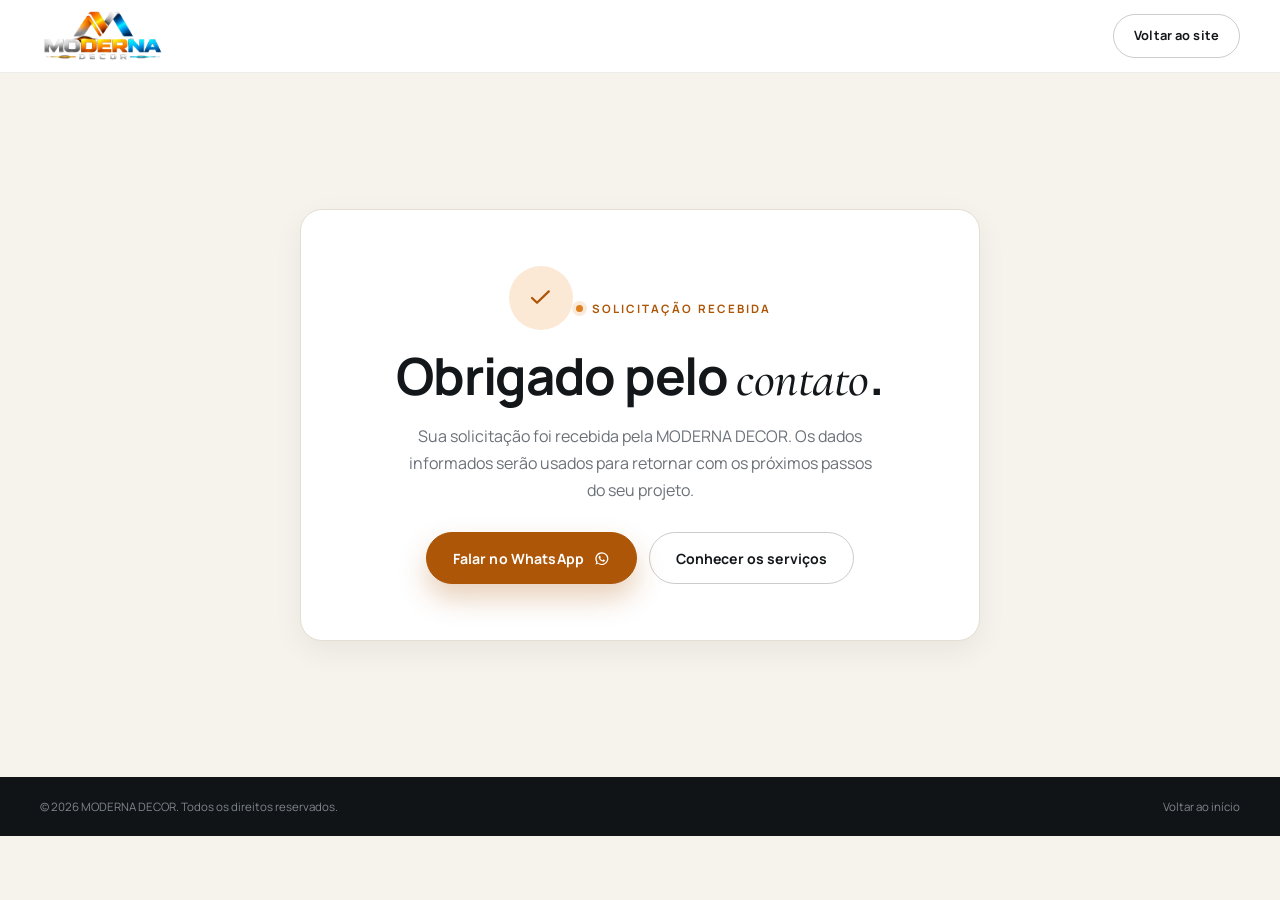
==== commit 6026107e: "Atualiza site com hero automatico, comparacoes e novos assets" ====
--- a/obrigado.html
+++ b/obrigado.html
@@ -6,21 +6,21 @@
   <meta name="robots" content="noindex, nofollow">
   <title>Solicitação recebida | MODERNA DECOR</title>
   <meta name="description" content="Solicitação de orçamento recebida pela MODERNA DECOR.">
-  <meta name="theme-color" content="#fbf9f6">
+  <meta name="theme-color" content="#111417">
   <link rel="icon" href="assets/images/marca/favicon.ico" sizes="any">
   <link rel="icon" type="image/png" sizes="32x32" href="assets/images/marca/favicon-32.png">
   <link rel="apple-touch-icon" href="assets/images/marca/apple-touch-icon.png">
-  <link rel="preload" href="assets/fonts/cormorant-garamond-latin.woff2" as="font" type="font/woff2" crossorigin>
+  <link rel="preload" href="assets/fonts/manrope-latin.woff2" as="font" type="font/woff2" crossorigin>
   <link rel="preload" href="assets/fonts/cormorant-garamond-italic-latin.woff2" as="font" type="font/woff2" crossorigin>
-  <link rel="preload" href="assets/fonts/manrope-latin.woff2" as="font" type="font/woff2" crossorigin>
   <link rel="stylesheet" href="css/styles.css">
 </head>
 <body>
-  <header class="thanks-header">
-    <div class="container">
-      <a href="index.html" aria-label="MODERNA DECOR — página inicial">
+  <header class="site-header thanks-header">
+    <div class="container site-header__inner">
+      <a class="brand" href="index.html" aria-label="MODERNA DECOR — página inicial">
         <img src="assets/images/marca/logo-transparente.png" width="680" height="315" alt="MODERNA DECOR">
       </a>
+      <a class="btn btn--outline btn--small" href="index.html">Voltar ao site</a>
     </div>
   </header>
 
@@ -28,20 +28,27 @@
     <div class="container">
       <div class="thanks-card">
         <span class="thanks-card__icon" aria-hidden="true">
-          <svg viewBox="0 0 24 24" fill="none"><path d="m5 12.5 4.2 4L19 7" stroke="currentColor" stroke-width="1.8" stroke-linecap="round" stroke-linejoin="round"/></svg>
+          <svg viewBox="0 0 24 24" fill="none"><path d="m5 12.5 4.2 4L19 7" stroke="currentColor" stroke-width="1.9" stroke-linecap="round" stroke-linejoin="round"/></svg>
         </span>
-        <p class="eyebrow eyebrow--center"><span class="eyebrow__dot"></span>Solicitação recebida</p>
+        <p class="eyebrow"><span class="eyebrow__dot"></span>Solicitação recebida</p>
         <h1>Obrigado pelo <em>contato</em>.</h1>
         <p>Sua solicitação foi recebida pela MODERNA DECOR. Os dados informados serão usados para retornar com os próximos passos do seu projeto.</p>
         <div class="thanks-card__actions">
-          <a class="btn btn--brand" href="index.html#servicos">
-            Conhecer os serviços
-            <svg aria-hidden="true" viewBox="0 0 24 24" fill="none"><path d="M5 12h14M13 6l6 6-6 6" stroke="currentColor" stroke-width="1.6" stroke-linecap="round" stroke-linejoin="round"/></svg>
+          <a class="btn btn--brand" href="https://wa.me/5571984430235" target="_blank" rel="noopener noreferrer">
+            Falar no WhatsApp
+            <svg aria-hidden="true" viewBox="0 0 24 24"><path fill="currentColor" d="M12.04 2a9.9 9.9 0 0 0-8.5 15l-1.1 4 4.1-1.08A9.9 9.9 0 1 0 12.04 2Zm0 18.02a8.1 8.1 0 0 1-4.12-1.13l-.3-.18-2.43.64.65-2.37-.2-.31a8.1 8.1 0 1 1 6.4 3.35Zm4.44-6.07c-.24-.12-1.44-.71-1.66-.79-.22-.08-.39-.12-.55.12-.16.24-.63.79-.77.95-.14.16-.28.18-.53.06a6.62 6.62 0 0 1-1.94-1.2 7.3 7.3 0 0 1-1.34-1.67c-.14-.24-.02-.37.1-.49.11-.11.24-.28.36-.42.12-.14.16-.24.24-.4.08-.16.04-.3-.02-.42-.06-.12-.55-1.32-.75-1.8-.2-.47-.4-.4-.55-.41h-.47c-.16 0-.42.06-.64.3-.22.24-.84.82-.84 2s.86 2.32.98 2.48c.12.16 1.69 2.58 4.1 3.62.57.25 1.02.4 1.37.51.58.18 1.1.16 1.51.1.46-.07 1.42-.58 1.62-1.14.2-.56.2-1.04.14-1.14-.06-.1-.22-.16-.46-.28Z"/></svg>
           </a>
-          <a class="btn btn--primary" href="index.html">Voltar ao início</a>
+          <a class="btn btn--outline" href="index.html#servicos">Conhecer os serviços</a>
         </div>
       </div>
     </div>
   </main>
+
+  <footer class="thanks-footer">
+    <div class="container">
+      <p>© 2026 MODERNA DECOR. Todos os direitos reservados.</p>
+      <a href="index.html">Voltar ao início</a>
+    </div>
+  </footer>
 </body>
 </html>
--- a/css/styles.css
+++ b/css/styles.css
@@ -1,48 +1,51 @@
+@font-face {
+  font-family: "Manrope";
+  src: url("../assets/fonts/manrope-latin.woff2") format("woff2");
+  font-weight: 200 800;
+  font-style: normal;
+  font-display: swap;
+}
 @font-face {
   font-family: "Cormorant Garamond";
+  src: url("../assets/fonts/cormorant-garamond-latin.woff2") format("woff2");
+  font-weight: 300 700;
   font-style: normal;
-  font-weight: 300 700;
   font-display: swap;
-  src: url("../assets/fonts/cormorant-garamond-latin.woff2") format("woff2");
-  unicode-range: U+0000-00FF, U+0131, U+0152-0153, U+02BB-02BC, U+02C6, U+02DA, U+02DC, U+0304, U+0308, U+0329, U+2000-206F, U+20AC, U+2122, U+2191, U+2193, U+2212, U+2215, U+FEFF, U+FFFD;
-}
-
+}
 @font-face {
   font-family: "Cormorant Garamond";
+  src: url("../assets/fonts/cormorant-garamond-italic-latin.woff2") format("woff2");
+  font-weight: 300 700;
   font-style: italic;
-  font-weight: 300 700;
   font-display: swap;
-  src: url("../assets/fonts/cormorant-garamond-italic-latin.woff2") format("woff2");
-  unicode-range: U+0000-00FF, U+0131, U+0152-0153, U+02BB-02BC, U+02C6, U+02DA, U+02DC, U+0304, U+0308, U+0329, U+2000-206F, U+20AC, U+2122, U+2191, U+2193, U+2212, U+2215, U+FEFF, U+FFFD;
-}
-
-@font-face {
-  font-family: "Manrope";
-  font-style: normal;
-  font-weight: 200 800;
-  font-display: swap;
-  src: url("../assets/fonts/manrope-latin.woff2") format("woff2");
-  unicode-range: U+0000-00FF, U+0131, U+0152-0153, U+02BB-02BC, U+02C6, U+02DA, U+02DC, U+0304, U+0308, U+0329, U+2000-206F, U+20AC, U+2122, U+2191, U+2193, U+2212, U+2215, U+FEFF, U+FFFD;
 }
 
 :root {
-  --ink: #20262c;
-  --ink-soft: #3b444d;
-  --muted: #67727c;
-  --paper: #fbf9f6;
-  --paper-2: #f2ede5;
-  --paper-3: #e8e1d7;
+  --brand: #e07f1e;
+  --brand-dark: #ad5608;
+  --brand-deep: #8f4708;
+  --brand-soft: #fbe9d6;
+  --ink: #14171a;
+  --ink-soft: #2a2f34;
+  --muted: #6b7178;
+  --line: #e4ded4;
+  --line-dark: #2b3035;
+  --cream: #f6f2ec;
+  --cream-2: #efe8dd;
   --white: #ffffff;
-  --brand: #b45f2e;
-  --brand-deep: #8f451f;
-  --brand-soft: #f6e8dc;
-  --gold: #c99a4b;
-  --line: #e5ded4;
-  --line-strong: #cfc5b8;
-  --radius: 14px;
-  --header-h: 82px;
-  --shadow-soft: 0 26px 60px -48px rgba(32, 38, 44, 0.45);
-  --ease: cubic-bezier(0.22, 1, 0.36, 1);
+  --dark: #111417;
+  --dark-2: #171b1f;
+  --dark-3: #1e2429;
+  --font-sans: "Manrope", "Segoe UI", system-ui, -apple-system, sans-serif;
+  --font-serif: "Cormorant Garamond", Georgia, "Times New Roman", serif;
+  --container: 1200px;
+  --radius-sm: 10px;
+  --radius: 16px;
+  --radius-lg: 22px;
+  --shadow-sm: 0 10px 30px rgba(17, 20, 23, 0.06);
+  --shadow: 0 24px 60px rgba(17, 20, 23, 0.12);
+  --header-h: 84px;
+  --ease: cubic-bezier(0.22, 0.61, 0.36, 1);
 }
 
 *,
@@ -53,21 +56,19 @@
 
 html {
   scroll-behavior: smooth;
-  scroll-padding-top: calc(var(--header-h) + 16px);
+  scroll-padding-top: calc(var(--header-h) + 18px);
   -webkit-text-size-adjust: 100%;
 }
 
 body {
   margin: 0;
-  background: var(--paper);
-  color: var(--ink);
-  font-family: "Manrope", "Segoe UI", system-ui, -apple-system, sans-serif;
+  font-family: var(--font-sans);
   font-size: 16px;
-  font-weight: 400;
-  line-height: 1.7;
+  line-height: 1.65;
+  color: var(--ink-soft);
+  background: var(--cream);
+  -webkit-font-smoothing: antialiased;
   overflow-x: hidden;
-  -webkit-font-smoothing: antialiased;
-  text-rendering: optimizeLegibility;
 }
 
 body.menu-open,
@@ -76,8 +77,9 @@
 }
 
 img {
+  display: block;
   max-width: 100%;
-  display: block;
+  height: auto;
 }
 
 a {
@@ -97,91 +99,130 @@
   cursor: pointer;
 }
 
+h1, h2, h3, h4, p, figure, ul, ol {
+  margin: 0;
+}
+
+h1, h2, h3, h4 {
+  font-family: var(--font-sans);
+  font-weight: 700;
+  line-height: 1.08;
+  letter-spacing: -0.025em;
+  color: var(--ink);
+}
+
+h1 em, h2 em, h3 em {
+  font-family: var(--font-serif);
+  font-style: italic;
+  font-weight: 500;
+  letter-spacing: -0.01em;
+}
+
+ul, ol {
+  padding: 0;
+  list-style: none;
+}
+
+svg {
+  width: 1em;
+  height: 1em;
+  flex: none;
+}
+
 ::selection {
   background: var(--brand);
-  color: var(--white);
+  color: #fff;
 }
 
 :focus-visible {
   outline: 2px solid var(--brand);
-  outline-offset: 4px;
+  outline-offset: 3px;
 }
 
 [hidden] {
   display: none !important;
+}
+
+.visually-hidden {
+  position: absolute !important;
+  width: 1px;
+  height: 1px;
+  padding: 0;
+  margin: -1px;
+  overflow: hidden;
+  clip: rect(0 0 0 0);
+  white-space: nowrap;
+  border: 0;
+}
+
+.svg-sprite {
+  position: absolute;
+  width: 0;
+  height: 0;
+  overflow: hidden;
 }
 
 .skip-link {
   position: fixed;
   top: 12px;
   left: 12px;
-  z-index: 300;
-  padding: 12px 18px;
-  border-radius: 10px;
-  background: var(--ink);
-  color: var(--paper);
-  transform: translateY(-180%);
-  transition: transform 0.3s var(--ease);
-}
-
+  z-index: 200;
+  padding: 10px 18px;
+  border-radius: 999px;
+  background: var(--brand);
+  color: #fff;
+  font-weight: 700;
+  transform: translateY(-160%);
+  transition: transform 0.25s var(--ease);
+}
 .skip-link:focus {
-  transform: none;
+  transform: translateY(0);
 }
 
 .container {
-  width: min(1160px, calc(100% - 56px));
+  width: min(100% - 48px, var(--container));
   margin-inline: auto;
 }
 
-h1,
-h2,
-h3,
-h4,
-p,
-figure,
-blockquote {
-  margin: 0;
-}
-
-h1,
-h2,
-h3 {
-  font-family: "Cormorant Garamond", Georgia, "Times New Roman", serif;
-  font-weight: 500;
-  letter-spacing: -0.025em;
-  line-height: 1.05;
-}
-
-h2 em,
-h1 em {
-  font-style: italic;
-  font-weight: 400;
-  color: var(--brand);
-}
-
 .eyebrow {
-  display: flex;
-  align-items: center;
-  gap: 10px;
-  margin-bottom: 16px;
-  color: var(--muted);
-  font-size: 10px;
+  display: inline-flex;
+  align-items: center;
+  gap: 9px;
+  font-size: 0.72rem;
   font-weight: 700;
-  letter-spacing: 0.2em;
-  line-height: 1.4;
+  letter-spacing: 0.18em;
   text-transform: uppercase;
-}
-
+  color: var(--brand-dark);
+}
 .eyebrow__dot {
-  width: 6px;
-  height: 6px;
-  flex: 0 0 auto;
+  width: 7px;
+  height: 7px;
   border-radius: 50%;
   background: var(--brand);
-}
-
-.eyebrow--center {
-  justify-content: center;
+  box-shadow: 0 0 0 4px rgba(224, 127, 30, 0.16);
+}
+.eyebrow--light {
+  color: #f5c99a;
+}
+
+.tag {
+  display: inline-flex;
+  align-items: center;
+  width: fit-content;
+  padding: 6px 12px;
+  border-radius: 999px;
+  border: 1px solid var(--line);
+  background: var(--cream);
+  color: var(--muted);
+  font-size: 0.68rem;
+  font-weight: 700;
+  letter-spacing: 0.1em;
+  text-transform: uppercase;
+}
+.tag--brand {
+  border-color: rgba(224, 127, 30, 0.28);
+  background: var(--brand-soft);
+  color: var(--brand-deep);
 }
 
 .btn {
@@ -189,203 +230,314 @@
   align-items: center;
   justify-content: center;
   gap: 10px;
-  min-height: 50px;
-  padding: 13px 24px;
+  min-height: 52px;
+  padding: 0 26px;
   border: 1px solid transparent;
   border-radius: 999px;
-  font-size: 11px;
+  font-size: 0.88rem;
   font-weight: 700;
-  letter-spacing: 0.1em;
-  line-height: 1.3;
+  letter-spacing: 0.01em;
   text-align: center;
-  text-transform: uppercase;
-  transition: background 0.3s var(--ease), color 0.3s var(--ease), border-color 0.3s var(--ease), transform 0.3s var(--ease);
-}
-
+  transition: background 0.25s var(--ease), color 0.25s var(--ease),
+    border-color 0.25s var(--ease), transform 0.25s var(--ease),
+    box-shadow 0.25s var(--ease);
+}
 .btn svg {
-  width: 17px;
-  height: 17px;
-  flex: 0 0 auto;
-  transition: transform 0.3s var(--ease);
-}
-
+  font-size: 1.1em;
+  transition: transform 0.25s var(--ease);
+}
 .btn:hover svg {
   transform: translateX(3px);
 }
-
+.btn--brand {
+  background: var(--brand-dark);
+  border-color: var(--brand-dark);
+  color: #fff;
+  box-shadow: 0 14px 28px rgba(173, 86, 8, 0.28);
+}
+.btn--brand:hover {
+  background: var(--brand-deep);
+  border-color: var(--brand-deep);
+  box-shadow: 0 18px 34px rgba(143, 71, 8, 0.34);
+}
+.btn--outline {
+  background: transparent;
+  border-color: rgba(20, 23, 26, 0.22);
+  color: var(--ink);
+}
+.btn--outline:hover {
+  border-color: var(--brand);
+  color: var(--brand-dark);
+}
+.btn--ghost-light {
+  background: rgba(255, 255, 255, 0.06);
+  border-color: rgba(255, 255, 255, 0.36);
+  color: #fff;
+  backdrop-filter: blur(6px);
+}
+.btn--ghost-light:hover {
+  background: rgba(255, 255, 255, 0.14);
+  border-color: #fff;
+}
+.btn--small {
+  min-height: 44px;
+  padding: 0 20px;
+  font-size: 0.8rem;
+}
+.btn--full {
+  width: 100%;
+}
 .btn:active {
   transform: translateY(1px);
 }
 
-.btn--small {
-  min-height: 42px;
-  padding: 10px 18px;
-  font-size: 10px;
-}
-
-.btn--primary {
-  background: var(--ink);
-  color: var(--paper);
-}
-
-.btn--primary:hover {
-  background: var(--brand-deep);
-  color: var(--white);
-}
-
-.btn--brand {
-  background: var(--brand);
-  color: var(--white);
-}
-
-.btn--brand:hover {
-  background: var(--brand-deep);
-}
-
 .text-link {
   display: inline-flex;
   align-items: center;
   gap: 8px;
+  font-size: 0.82rem;
+  font-weight: 700;
+  color: var(--brand-dark);
+}
+.text-link svg {
+  transition: transform 0.25s var(--ease);
+}
+.text-link:hover svg {
+  transform: translateX(4px);
+}
+
+.check-list {
+  display: grid;
+  grid-template-columns: repeat(2, minmax(0, 1fr));
+  gap: 10px 18px;
+}
+.check-list li {
+  display: flex;
+  align-items: flex-start;
+  gap: 9px;
+  font-size: 0.84rem;
+  line-height: 1.45;
+  color: var(--ink-soft);
+}
+.check-list svg {
+  margin-top: 3px;
+  color: var(--brand-dark);
+  font-size: 1em;
+}
+
+.section {
+  position: relative;
+  padding: 96px 0;
+}
+.section--light {
+  background: var(--cream);
+}
+.section--white {
+  background: var(--white);
+}
+.section--before {
+  background: linear-gradient(180deg, #f2ece3 0%, #f7f3ed 100%);
+}
+.section--contact {
+  background: var(--cream);
+}
+.section--dark {
+  background: var(--dark);
+  color: #b9c0c6;
+}
+.section--dark h2,
+.section--dark h3 {
+  color: #fff;
+}
+
+.section-heading {
+  display: grid;
+  grid-template-columns: minmax(0, 1.35fr) minmax(280px, 0.65fr);
+  gap: 24px 64px;
+  align-items: end;
+  margin-bottom: 52px;
+}
+.section-heading .eyebrow {
+  margin-bottom: 16px;
+}
+.section-heading h2 {
+  font-size: clamp(2rem, 3.6vw, 3.35rem);
+  max-width: 18ch;
+}
+.section-heading__text {
+  max-width: 46ch;
+  font-size: 0.96rem;
+  line-height: 1.7;
+  color: var(--muted);
   padding-bottom: 4px;
-  border-bottom: 1px solid var(--line-strong);
-  font-size: 11px;
-  font-weight: 700;
-  letter-spacing: 0.1em;
-  line-height: 1.4;
-  text-transform: uppercase;
-  transition: color 0.25s ease, border-color 0.25s ease;
-}
-
-.text-link svg {
-  width: 16px;
-  height: 16px;
-  transition: transform 0.3s var(--ease);
-}
-
-.text-link:hover {
-  color: var(--brand-deep);
-  border-color: var(--brand);
-}
-
-.text-link:hover svg {
-  transform: translateX(3px);
+}
+.section-heading--light .section-heading__text {
+  color: #9aa2a9;
+}
+.section-heading--light .section-heading__text,
+.section-heading--light p {
+  color: #9aa2a9;
+}
+
+.section-note {
+  margin-top: 28px;
+  font-size: 0.76rem;
+  color: var(--muted);
+  text-align: center;
+}
+
+.subheading {
+  display: flex;
+  align-items: end;
+  justify-content: space-between;
+  gap: 24px;
+  margin: 72px 0 28px;
+  padding-top: 36px;
+  border-top: 1px solid var(--line);
+}
+.subheading .eyebrow {
+  margin-bottom: 10px;
+}
+.subheading h3 {
+  font-size: clamp(1.5rem, 2.2vw, 2rem);
+}
+.subheading p {
+  max-width: 42ch;
+  font-size: 0.88rem;
+  color: var(--muted);
+  text-align: right;
+}
+
+.topbar {
+  background: var(--dark);
+  color: #b7bec4;
+  font-size: 0.74rem;
+  letter-spacing: 0.02em;
+}
+.topbar__inner {
+  display: flex;
+  align-items: center;
+  justify-content: space-between;
+  gap: 20px;
+  min-height: 38px;
+}
+.topbar__area,
+.topbar__links,
+.topbar__links a {
+  display: flex;
+  align-items: center;
+  gap: 7px;
+}
+.topbar__links {
+  gap: 22px;
+}
+.topbar a {
+  transition: color 0.2s var(--ease);
+}
+.topbar a:hover {
+  color: #fff;
+}
+.topbar svg {
+  font-size: 0.95rem;
+  color: var(--brand);
 }
 
 .site-header {
   position: sticky;
   top: 0;
   z-index: 100;
-  border-bottom: 1px solid transparent;
-  background: rgba(251, 249, 246, 0.94);
-  transition: border-color 0.3s ease, box-shadow 0.3s ease, background 0.3s ease;
-  backdrop-filter: blur(14px);
-  -webkit-backdrop-filter: blur(14px);
-}
-
+  background: rgba(255, 255, 255, 0.98);
+  border-bottom: 1px solid rgba(20, 23, 26, 0.08);
+  transition: box-shadow 0.3s var(--ease), background 0.3s var(--ease);
+}
 .site-header.is-scrolled {
-  border-color: var(--line);
-  background: rgba(251, 249, 246, 0.98);
-  box-shadow: 0 10px 30px -28px rgba(32, 38, 44, 0.4);
-}
-
+  box-shadow: 0 12px 30px rgba(17, 20, 23, 0.09);
+  background: rgba(255, 255, 255, 0.99);
+}
 .site-header__inner {
   display: flex;
   align-items: center;
-  gap: 30px;
-  height: var(--header-h);
-}
-
+  justify-content: space-between;
+  gap: 24px;
+  min-height: var(--header-h);
+}
 .brand {
-  flex: 0 0 auto;
-  display: block;
-}
-
+  display: inline-flex;
+  align-items: center;
+  flex: none;
+}
 .brand img {
-  width: 158px;
-  height: auto;
-}
-
+  width: auto;
+  height: 58px;
+}
 .main-nav {
   display: flex;
   align-items: center;
   gap: 28px;
-  margin-left: auto;
-}
-
+}
 .main-nav a {
   position: relative;
+  font-size: 0.78rem;
+  font-weight: 700;
+  letter-spacing: 0.07em;
+  text-transform: uppercase;
+  color: var(--ink-soft);
   padding: 6px 0;
-  color: var(--muted);
-  font-size: 10px;
-  font-weight: 700;
-  letter-spacing: 0.14em;
-  text-transform: uppercase;
-  transition: color 0.25s ease;
-}
-
+  transition: color 0.2s var(--ease);
+}
 .main-nav a::after {
   content: "";
   position: absolute;
-  right: 0;
+  left: 0;
   bottom: 0;
-  left: 0;
-  height: 1px;
+  width: 100%;
+  height: 2px;
   background: var(--brand);
   transform: scaleX(0);
   transform-origin: left;
-  transition: transform 0.3s var(--ease);
-}
-
-.main-nav a:hover,
-.main-nav a[aria-current="true"] {
-  color: var(--ink);
-}
-
-.main-nav a:hover::after,
-.main-nav a[aria-current="true"]::after {
+  transition: transform 0.25s var(--ease);
+}
+.main-nav a:hover {
+  color: var(--brand-dark);
+}
+.main-nav a:hover::after {
   transform: scaleX(1);
 }
-
 .site-header__actions {
   display: flex;
   align-items: center;
   gap: 12px;
-}
-
+  flex: none;
+}
 .menu-toggle {
   display: none;
-  position: relative;
-  width: 44px;
-  height: 44px;
+  width: 46px;
+  height: 46px;
   padding: 0;
-  border: 1px solid var(--line-strong);
+  border: 1px solid var(--line);
   border-radius: 50%;
   background: transparent;
-}
-
+  position: relative;
+}
 .menu-toggle span {
   position: absolute;
-  left: 12px;
+  left: 13px;
   width: 18px;
-  height: 1px;
+  height: 2px;
   background: var(--ink);
-  transition: transform 0.3s var(--ease), top 0.3s var(--ease);
-}
-
+  transition: transform 0.25s var(--ease), top 0.25s var(--ease), opacity 0.2s;
+}
 .menu-toggle span:first-child {
-  top: 19px;
-}
-
+  top: 18px;
+}
 .menu-toggle span:last-child {
   top: 24px;
 }
-
-body.menu-open .menu-toggle span:first-child {
+.menu-toggle[aria-expanded="true"] span:first-child {
   top: 21px;
   transform: rotate(45deg);
 }
-
-body.menu-open .menu-toggle span:last-child {
+.menu-toggle[aria-expanded="true"] span:last-child {
   top: 21px;
   transform: rotate(-45deg);
 }
@@ -394,871 +546,1679 @@
   position: fixed;
   inset: 0;
   z-index: 90;
-  display: flex;
-  padding: calc(var(--header-h) + 32px) 28px 40px;
-  background: var(--paper);
+  background: var(--dark);
+  color: #fff;
+  padding: calc(var(--header-h) + 40px) 24px 40px;
+  overflow-y: auto;
+  opacity: 0;
   visibility: hidden;
-  opacity: 0;
   transform: translateY(-12px);
   transition: opacity 0.3s var(--ease), transform 0.3s var(--ease), visibility 0.3s;
-  overflow-y: auto;
-}
-
-body.menu-open .mobile-menu {
+}
+.mobile-menu.is-open {
+  opacity: 1;
   visibility: visible;
-  opacity: 1;
   transform: none;
 }
-
 .mobile-menu__inner {
-  display: flex;
-  flex-direction: column;
-  width: 100%;
   max-width: 520px;
-  margin-inline: auto;
-}
-
+  margin: 0 auto;
+}
 .mobile-menu__eyebrow {
-  margin-bottom: 20px;
-  color: var(--muted);
-  font-size: 10px;
+  font-size: 0.68rem;
   font-weight: 700;
   letter-spacing: 0.2em;
   text-transform: uppercase;
-}
-
+  color: var(--brand);
+  margin-bottom: 18px;
+}
 .mobile-menu__nav {
   display: flex;
   flex-direction: column;
-  margin-bottom: 32px;
-}
-
+  margin-bottom: 28px;
+}
 .mobile-menu__nav a {
-  padding: 16px 0;
-  border-bottom: 1px solid var(--line);
-  font-family: "Cormorant Garamond", Georgia, serif;
-  font-size: 36px;
-  line-height: 1.1;
-  transition: color 0.25s ease, padding-left 0.3s var(--ease);
-}
-
+  padding: 14px 0;
+  border-bottom: 1px solid var(--line-dark);
+  font-size: 1.45rem;
+  font-weight: 600;
+  letter-spacing: -0.02em;
+  color: #fff;
+}
 .mobile-menu__nav a:hover {
-  padding-left: 8px;
-  color: var(--brand-deep);
-}
-
-.mobile-menu .btn {
-  align-self: flex-start;
+  color: var(--brand);
+}
+.mobile-menu__contact {
+  display: flex;
+  flex-wrap: wrap;
+  gap: 12px 22px;
+  margin-bottom: 28px;
+  font-size: 0.86rem;
+  color: #b7bec4;
+}
+.mobile-menu__contact a {
+  display: inline-flex;
+  align-items: center;
+  gap: 8px;
+}
+.mobile-menu__contact svg {
+  color: var(--brand);
+  font-size: 1.05rem;
 }
 
 .hero {
   position: relative;
-  padding: clamp(48px, 7vw, 84px) 0 clamp(56px, 7vw, 88px);
-  background: linear-gradient(180deg, var(--white) 0%, var(--paper) 100%);
+  min-height: clamp(620px, 84vh, 820px);
+  display: flex;
+  align-items: flex-end;
   overflow: hidden;
-}
-
-.hero::after {
-  content: "";
+  background: var(--dark);
+}
+.hero__slides,
+.hero__slide,
+.hero__scrim {
   position: absolute;
-  top: -140px;
-  right: -80px;
-  width: 520px;
-  height: 520px;
-  border-radius: 50%;
-  background: radial-gradient(circle, rgba(180, 95, 46, 0.1), transparent 68%);
-  pointer-events: none;
-}
-
+  inset: 0;
+}
+.hero__slide {
+  opacity: 0;
+  transition: opacity 1.1s var(--ease);
+}
+.hero__slide.is-active {
+  opacity: 1;
+}
+.hero__slide img {
+  width: 100%;
+  height: 100%;
+  object-fit: cover;
+  transform: scale(1.04);
+  transition: transform 7s linear;
+}
+.hero__slide.is-active img {
+  transform: scale(1);
+  animation: hero-zoom 8s linear both;
+}
+@keyframes hero-zoom {
+  from {
+    transform: scale(1.08);
+  }
+  to {
+    transform: scale(1);
+  }
+}
+.hero__scrim {
+  background:
+    linear-gradient(90deg, rgba(8, 10, 12, 0.86) 0%, rgba(8, 10, 12, 0.62) 42%, rgba(8, 10, 12, 0.12) 78%),
+    linear-gradient(0deg, rgba(8, 10, 12, 0.7) 0%, rgba(8, 10, 12, 0) 45%);
+}
 .hero__inner {
   position: relative;
-  z-index: 1;
-  display: grid;
-  grid-template-columns: minmax(0, 1.15fr) minmax(280px, 0.85fr);
-  align-items: center;
-  gap: clamp(32px, 5vw, 72px);
-}
-
+  z-index: 2;
+  display: flex;
+  align-items: flex-end;
+  justify-content: space-between;
+  gap: 40px;
+  padding-top: calc(var(--header-h) + 40px);
+  padding-bottom: 56px;
+}
+.hero__content {
+  max-width: 660px;
+  padding-bottom: 18px;
+}
+.hero__content .eyebrow {
+  margin-bottom: 20px;
+}
 .hero h1 {
-  max-width: 15ch;
-  font-size: clamp(2.8rem, 5.2vw, 4.8rem);
-  line-height: 0.98;
+  color: #fff;
+  font-size: clamp(2.5rem, 5.3vw, 4.9rem);
+  line-height: 1.02;
   letter-spacing: -0.035em;
-}
-
+  margin-bottom: 24px;
+}
+.hero h1 em {
+  color: #f4c48d;
+}
 .hero__lead {
   max-width: 54ch;
-  margin: 22px 0 30px;
-  color: var(--muted);
-  font-size: clamp(1rem, 1.5vw, 1.1rem);
-  line-height: 1.75;
-}
-
+  color: rgba(255, 255, 255, 0.8);
+  font-size: clamp(0.98rem, 1.25vw, 1.1rem);
+  line-height: 1.7;
+  margin-bottom: 30px;
+}
 .hero__actions {
   display: flex;
   flex-wrap: wrap;
-  align-items: center;
-  gap: 18px 24px;
-}
-
-.hero__panel {
-  padding: 26px 28px;
-  border: 1px solid var(--line);
-  border-radius: var(--radius);
-  background: var(--white);
-  box-shadow: var(--shadow-soft);
-}
-
-.hero__panel-title {
-  margin-bottom: 8px;
-  color: var(--muted);
-  font-size: 10px;
+  gap: 12px;
+  margin-bottom: 26px;
+}
+.hero__badges {
+  display: flex;
+  flex-wrap: wrap;
+  gap: 10px 22px;
+}
+.hero__badges li {
+  display: inline-flex;
+  align-items: center;
+  gap: 8px;
+  font-size: 0.76rem;
+  font-weight: 600;
+  color: rgba(255, 255, 255, 0.7);
+}
+.hero__badges svg {
+  color: var(--brand);
+}
+
+.hero__control {
+  display: flex;
+  flex-direction: column;
+  align-items: flex-end;
+  gap: 14px;
+  flex: none;
+}
+.hero__caption {
+  text-align: right;
+  color: #fff;
+}
+.hero__caption-label {
+  display: block;
+  font-size: 0.64rem;
   font-weight: 700;
   letter-spacing: 0.18em;
   text-transform: uppercase;
-}
-
-.hero__list {
-  margin: 0;
-  padding: 0;
-  list-style: none;
-}
-
-.hero__list li {
-  display: flex;
-  align-items: flex-start;
-  gap: 14px;
-  padding: 16px 0;
-  border-top: 1px solid var(--line);
-}
-
-.hero__list li:first-child {
-  border-top: 0;
-}
-
-.hero__list > li > span {
-  min-width: 24px;
-  padding-top: 2px;
-  color: var(--brand);
-  font-family: "Cormorant Garamond", Georgia, serif;
-  font-size: 20px;
-  line-height: 1;
-}
-
-.hero__list strong {
-  display: block;
-  font-size: 14px;
-  font-weight: 700;
-  line-height: 1.4;
-}
-
-.hero__list small {
-  display: block;
-  margin-top: 3px;
-  color: var(--muted);
-  font-size: 12px;
-  line-height: 1.5;
-}
-
-.section {
-  padding: clamp(56px, 7vw, 88px) 0;
-}
-
-.section--white {
-  background: var(--white);
-}
-
-.section--tint {
-  background: var(--paper-2);
-}
-
-.section--contact {
-  background: var(--paper);
-}
-
-.section-heading {
-  display: grid;
-  grid-template-columns: minmax(0, 1fr) minmax(0, 0.8fr);
-  gap: 24px 48px;
-  align-items: end;
-  margin-bottom: clamp(28px, 4vw, 44px);
-}
-
-.section-heading h2 {
-  max-width: 18ch;
-  font-size: clamp(2rem, 3.8vw, 3.25rem);
-}
-
-.section-heading__text {
-  max-width: 52ch;
-  margin-left: auto;
-  color: var(--muted);
-  font-size: 15px;
-  line-height: 1.75;
-}
-
-.privacy__layout {
-  display: grid;
-  grid-template-columns: minmax(0, 1.15fr) minmax(0, 0.85fr);
-  gap: clamp(28px, 4vw, 52px);
-  align-items: center;
-}
-
-.privacy__content p {
-  color: var(--muted);
-  line-height: 1.75;
-}
-
-.privacy__list {
-  display: grid;
-  gap: 11px;
-  margin: 22px 0;
-  padding: 0;
-  list-style: none;
-}
-
-.privacy__list li {
-  display: flex;
-  align-items: flex-start;
-  gap: 10px;
-  color: var(--ink-soft);
-  font-size: 14px;
-  line-height: 1.5;
-}
-
-.privacy__list svg {
-  width: 17px;
-  height: 17px;
-  flex: 0 0 auto;
-  margin-top: 2px;
-  color: var(--brand);
-}
-
-.privacy__note {
-  margin-bottom: 24px;
-  padding: 12px 14px;
-  border-left: 2px solid var(--gold);
-  background: var(--paper);
-  color: var(--muted) !important;
-  font-size: 12px;
-  line-height: 1.65;
-}
-
-.media {
-  margin: 0;
-}
-
-.media__trigger {
-  position: relative;
-  display: block;
-  width: 100%;
+  color: rgba(255, 255, 255, 0.55);
+  margin-bottom: 4px;
+}
+.hero__caption strong {
+  font-family: var(--font-serif);
+  font-size: 1.25rem;
+  font-style: italic;
+  font-weight: 500;
+}
+.hero__nav {
+  display: flex;
+  align-items: center;
+  gap: 12px;
+}
+.hero__arrow {
+  display: inline-flex;
+  align-items: center;
+  justify-content: center;
+  width: 42px;
+  height: 42px;
+  border: 1px solid rgba(255, 255, 255, 0.3);
+  border-radius: 50%;
+  background: rgba(255, 255, 255, 0.06);
+  color: #fff;
+  transition: background 0.2s var(--ease), border-color 0.2s var(--ease);
+}
+.hero__arrow:hover {
+  background: var(--brand-dark);
+  border-color: var(--brand-dark);
+}
+.hero__dots {
+  display: flex;
+  align-items: center;
+  gap: 8px;
+}
+.hero__dots button {
+  width: 7px;
+  height: 7px;
   padding: 0;
   border: 0;
-  border-radius: var(--radius);
-  background: var(--paper-3);
-  box-shadow: var(--shadow-soft);
-  overflow: hidden;
-  cursor: zoom-in;
-}
-
-.media__trigger img {
-  width: 100%;
-  height: auto;
-  aspect-ratio: 3 / 2;
-  object-fit: cover;
-}
-
-.media__hint {
-  position: absolute;
-  top: 12px;
-  right: 12px;
+  border-radius: 99px;
+  background: rgba(255, 255, 255, 0.38);
+  transition: width 0.25s var(--ease), background 0.25s var(--ease);
+}
+.hero__dots button.is-active {
+  width: 24px;
+  background: var(--brand);
+}
+
+.trust {
+  background: var(--cream);
+  border-bottom: 1px solid var(--line);
+}
+.trust__grid {
   display: grid;
-  place-items: center;
-  width: 36px;
-  height: 36px;
-  border: 1px solid rgba(255, 255, 255, 0.6);
+  grid-template-columns: repeat(4, minmax(0, 1fr));
+}
+.trust__item {
+  display: flex;
+  align-items: center;
+  gap: 14px;
+  padding: 26px 22px;
+  border-right: 1px solid var(--line);
+}
+.trust__item:first-child {
+  border-left: 1px solid var(--line);
+}
+.trust__icon {
+  display: inline-flex;
+  align-items: center;
+  justify-content: center;
+  width: 42px;
+  height: 42px;
+  flex: none;
   border-radius: 50%;
-  background: rgba(255, 255, 255, 0.9);
+  background: #fff;
+  border: 1px solid var(--line);
+  color: var(--brand-dark);
+  font-size: 1.15rem;
+}
+.trust__item strong {
+  display: block;
+  font-size: 0.8rem;
+  font-weight: 800;
   color: var(--ink);
-  transition: background 0.25s ease, color 0.25s ease;
-}
-
-.media__hint svg {
-  width: 17px;
-  height: 17px;
-}
-
-.media__trigger:hover .media__hint,
-.media__trigger:focus-visible .media__hint {
-  background: var(--brand);
-  color: var(--white);
-}
-
-.media__caption {
-  display: grid;
-  gap: 3px;
-  margin-top: 11px;
-}
-
-.media__caption strong {
-  font-size: 12px;
-  font-weight: 700;
-  line-height: 1.5;
-}
-
-.media__note {
+  line-height: 1.3;
+}
+.trust__item span:not(.trust__icon) {
+  display: block;
+  font-size: 0.72rem;
   color: var(--muted);
-  font-size: 11px;
-  line-height: 1.55;
-}
-
-.media-grid {
+  margin-top: 2px;
+}
+
+.noscript-note {
+  padding: 16px 24px;
+  background: var(--brand-soft);
+  color: var(--brand-deep);
+  text-align: center;
+  font-size: 0.86rem;
+}
+.feature-grid {
   display: grid;
   grid-template-columns: repeat(2, minmax(0, 1fr));
-  gap: clamp(24px, 4vw, 40px);
-}
-
-.ad-card__body {
-  padding-top: 16px;
-}
-
-.ad-card h3 {
-  font-size: clamp(1.5rem, 2.4vw, 1.85rem);
-}
-
-.ad-card p {
-  max-width: 46ch;
-  margin-top: 6px;
+  gap: 26px;
+}
+.feature-card {
+  display: flex;
+  flex-direction: column;
+  background: var(--white);
+  border: 1px solid var(--line);
+  border-radius: var(--radius-lg);
+  overflow: hidden;
+  box-shadow: var(--shadow-sm);
+  transition: transform 0.35s var(--ease), box-shadow 0.35s var(--ease);
+}
+.feature-card:hover {
+  transform: translateY(-4px);
+  box-shadow: var(--shadow);
+}
+.feature-card__media {
+  position: relative;
+  aspect-ratio: 3 / 2;
+  overflow: hidden;
+  background: var(--cream-2);
+}
+.feature-card__media img {
+  width: 100%;
+  height: 100%;
+  object-fit: cover;
+  transition: transform 0.7s var(--ease);
+}
+.feature-card:hover .feature-card__media img {
+  transform: scale(1.035);
+}
+.media-badge {
+  position: absolute;
+  left: 16px;
+  bottom: 16px;
+  padding: 7px 13px;
+  border-radius: 999px;
+  background: rgba(17, 20, 23, 0.82);
+  color: #fff;
+  font-size: 0.66rem;
+  font-weight: 700;
+  letter-spacing: 0.12em;
+  text-transform: uppercase;
+  backdrop-filter: blur(6px);
+}
+.media-badge span {
+  color: var(--brand);
+}
+.feature-card__body {
+  display: flex;
+  flex-direction: column;
+  align-items: flex-start;
+  gap: 16px;
+  padding: 30px 32px 34px;
+}
+.feature-card__body h3 {
+  font-size: clamp(1.45rem, 2.1vw, 1.85rem);
+}
+.feature-card__body > p {
+  font-size: 0.9rem;
+  line-height: 1.7;
   color: var(--muted);
-  font-size: 14px;
-  line-height: 1.7;
-}
-
-.ad-card .text-link {
-  margin-top: 14px;
+}
+.feature-card__body .check-list {
+  width: 100%;
+  margin: 2px 0 6px;
+}
+.feature-card__body .btn {
+  margin-top: 4px;
 }
 
 .services-grid {
   display: grid;
   grid-template-columns: repeat(3, minmax(0, 1fr));
   gap: 20px;
-  margin: 0;
-  padding: 0;
-  list-style: none;
-}
-
+}
 .service-card {
-  padding: 26px;
+  display: flex;
+  flex-direction: column;
+  align-items: flex-start;
+  gap: 12px;
+  padding: 28px 28px 30px;
+  background: var(--white);
   border: 1px solid var(--line);
   border-radius: var(--radius);
-  background: var(--paper);
-}
-
+  transition: transform 0.3s var(--ease), box-shadow 0.3s var(--ease),
+    border-color 0.3s var(--ease);
+}
+.service-card:hover {
+  transform: translateY(-3px);
+  border-color: rgba(224, 127, 30, 0.4);
+  box-shadow: var(--shadow-sm);
+}
 .service-card__icon {
+  display: inline-flex;
+  align-items: center;
+  justify-content: center;
+  width: 48px;
+  height: 48px;
+  border-radius: 14px;
+  background: var(--brand-soft);
+  color: var(--brand-dark);
+  font-size: 1.35rem;
+  margin-bottom: 4px;
+}
+.service-card h3 {
+  font-size: 1.1rem;
+  letter-spacing: -0.015em;
+}
+.service-card p {
+  font-size: 0.84rem;
+  line-height: 1.65;
+  color: var(--muted);
+  flex: 1;
+}
+.service-card .text-link {
+  margin-top: 4px;
+  font-size: 0.76rem;
+  letter-spacing: 0.02em;
+}
+
+.filters {
+  display: flex;
+  flex-wrap: wrap;
+  gap: 8px;
+  margin-bottom: 28px;
+}
+.filter {
+  min-height: 40px;
+  padding: 0 18px;
+  border: 1px solid var(--line);
+  border-radius: 999px;
+  background: transparent;
+  color: var(--muted);
+  font-size: 0.76rem;
+  font-weight: 700;
+  letter-spacing: 0.03em;
+  transition: background 0.2s var(--ease), color 0.2s var(--ease),
+    border-color 0.2s var(--ease);
+}
+.filter:hover {
+  color: var(--ink);
+  border-color: rgba(20, 23, 26, 0.24);
+}
+.filter.is-active {
+  background: var(--ink);
+  border-color: var(--ink);
+  color: #fff;
+}
+
+.compare-grid {
   display: grid;
-  place-items: center;
-  width: 46px;
-  height: 46px;
+  grid-template-columns: repeat(3, minmax(0, 1fr));
+  gap: 24px;
+}
+.compare-card {
+  display: flex;
+  flex-direction: column;
+  background: var(--white);
+  border: 1px solid var(--line);
+  border-radius: var(--radius);
+  overflow: hidden;
+  box-shadow: var(--shadow-sm);
+}
+.compare {
+  position: relative;
+  overflow: hidden;
+  background: var(--cream-2);
+  touch-action: pan-y;
+  user-select: none;
+}
+.compare--portrait {
+  aspect-ratio: 3 / 4;
+}
+.compare--square {
+  aspect-ratio: 1 / 1;
+}
+.compare__img {
+  position: absolute;
+  inset: 0;
+  width: 100%;
+  height: 100%;
+  object-fit: cover;
+  pointer-events: none;
+}
+.compare__after {
+  position: absolute;
+  inset: 0;
+  clip-path: inset(0 0 0 var(--pos, 50%));
+  will-change: clip-path;
+}
+.compare__label {
+  position: absolute;
+  top: 12px;
+  z-index: 3;
+  padding: 5px 10px;
+  border-radius: 999px;
+  background: rgba(17, 20, 23, 0.72);
+  color: #fff;
+  font-size: 0.62rem;
+  font-weight: 700;
+  letter-spacing: 0.13em;
+  text-transform: uppercase;
+  backdrop-filter: blur(5px);
+}
+.compare__label--before {
+  left: 12px;
+}
+.compare__label--after {
+  right: 12px;
+  background: rgba(173, 86, 8, 0.94);
+}
+.compare__handle {
+  position: absolute;
+  top: 0;
+  bottom: 0;
+  left: var(--pos, 50%);
+  z-index: 4;
+  width: 2px;
+  background: #fff;
+  transform: translateX(-1px);
+  box-shadow: 0 0 0 1px rgba(17, 20, 23, 0.12);
+  pointer-events: none;
+}
+.compare__handle::after {
+  content: "";
+  position: absolute;
+  top: 50%;
+  left: 50%;
+  width: 42px;
+  height: 42px;
+  border-radius: 50%;
+  background: #fff;
+  border: 2px solid rgba(17, 20, 23, 0.12);
+  transform: translate(-50%, -50%);
+  box-shadow: 0 6px 18px rgba(17, 20, 23, 0.25);
+}
+.compare__handle::before {
+  content: "‹ ›";
+  position: absolute;
+  top: 50%;
+  left: 50%;
+  z-index: 1;
+  transform: translate(-50%, -50%);
+  color: var(--ink);
+  font-size: 18px;
+  font-weight: 700;
+  letter-spacing: 2px;
+  line-height: 1;
+}
+.compare__range {
+  position: absolute;
+  inset: 0;
+  z-index: 6;
+  width: 100%;
+  height: 100%;
+  margin: 0;
+  opacity: 0;
+  cursor: ew-resize;
+}
+.compare:focus-within {
+  outline: 2px solid var(--brand);
+  outline-offset: -3px;
+}
+.compare-card__body {
+  display: flex;
+  flex-direction: column;
+  align-items: flex-start;
+  gap: 10px;
+  padding: 22px 24px 26px;
+}
+.compare-card__body h3 {
+  font-size: 1.1rem;
+  letter-spacing: -0.015em;
+}
+.compare-card__body p {
+  font-size: 0.82rem;
+  line-height: 1.6;
+  color: var(--muted);
+}
+.compare-card--cta {
+  border: 0;
+  box-shadow: none;
+  background: transparent;
+}
+.compare-cta {
+  display: flex;
+  flex-direction: column;
+  align-items: flex-start;
+  justify-content: center;
+  gap: 16px;
+  height: 100%;
+  min-height: 380px;
+  padding: 36px 32px;
+  border-radius: var(--radius);
+  background:
+    radial-gradient(circle at 100% 0%, rgba(224, 127, 30, 0.32), transparent 58%),
+    linear-gradient(160deg, #1b2126 0%, #101316 100%);
+  color: #b9c0c6;
+}
+.compare-cta h3 {
+  color: #fff;
+  font-size: clamp(1.5rem, 2.2vw, 1.9rem);
+  max-width: 12ch;
+}
+.compare-cta p {
+  font-size: 0.86rem;
+  line-height: 1.65;
+  color: #a7aeb4;
+}
+
+.benefits-grid {
+  display: grid;
+  grid-template-columns: repeat(3, minmax(0, 1fr));
+  gap: 22px;
+}
+.benefit {
+  padding: 30px 28px;
+  border: 1px solid var(--line-dark);
+  border-radius: var(--radius);
+  background: rgba(255, 255, 255, 0.025);
+  transition: border-color 0.3s var(--ease), background 0.3s var(--ease);
+}
+.benefit:hover {
+  border-color: rgba(224, 127, 30, 0.45);
+  background: rgba(255, 255, 255, 0.045);
+}
+.benefit__icon {
+  display: inline-flex;
+  align-items: center;
+  justify-content: center;
+  width: 44px;
+  height: 44px;
+  border-radius: 50%;
+  background: rgba(224, 127, 30, 0.14);
+  color: #f2b16d;
+  font-size: 1.2rem;
+  margin-bottom: 18px;
+}
+.benefit h3 {
+  font-size: 1.02rem;
+  margin-bottom: 8px;
+}
+.benefit p {
+  font-size: 0.82rem;
+  line-height: 1.65;
+  color: #9aa2a9;
+}
+
+.gallery {
+  display: grid;
+  grid-template-columns: repeat(4, minmax(0, 1fr));
+  grid-auto-rows: 250px;
+  gap: 14px;
+}
+.gallery__item {
+  position: relative;
+  display: block;
+  width: 100%;
+  height: 100%;
+  padding: 0;
+  border: 0;
+  border-radius: 14px;
+  overflow: hidden;
+  background: var(--cream-2);
+  text-align: left;
+}
+.gallery__item--wide {
+  grid-column: span 2;
+}
+.gallery__item img {
+  width: 100%;
+  height: 100%;
+  object-fit: cover;
+  transition: transform 0.7s var(--ease);
+}
+.gallery__item:hover img {
+  transform: scale(1.05);
+}
+.gallery__item::after {
+  content: "";
+  position: absolute;
+  inset: 0;
+  background: linear-gradient(0deg, rgba(12, 14, 16, 0.78) 0%, rgba(12, 14, 16, 0.08) 52%, rgba(12, 14, 16, 0.12) 100%);
+  transition: opacity 0.3s var(--ease);
+}
+.gallery__overlay {
+  position: absolute;
+  inset: auto 0 0;
+  z-index: 2;
+  display: flex;
+  flex-direction: column;
+  gap: 2px;
+  padding: 18px 18px 16px;
+  color: #fff;
+}
+.gallery__cat {
+  font-size: 0.6rem;
+  font-weight: 700;
+  letter-spacing: 0.16em;
+  text-transform: uppercase;
+  color: #f4c48d;
+}
+.gallery__overlay strong {
+  font-size: 0.9rem;
+  font-weight: 700;
+  letter-spacing: -0.01em;
+}
+.gallery__zoom {
+  position: absolute;
+  top: 14px;
+  right: 14px;
+  display: inline-flex;
+  align-items: center;
+  justify-content: center;
+  width: 34px;
+  height: 34px;
+  border-radius: 50%;
+  background: rgba(255, 255, 255, 0.14);
+  border: 1px solid rgba(255, 255, 255, 0.3);
+  color: #fff;
+  font-size: 1rem;
+  opacity: 0;
+  transform: translateY(-4px);
+  transition: opacity 0.25s var(--ease), transform 0.25s var(--ease), background 0.25s;
+  backdrop-filter: blur(4px);
+}
+.gallery__item:hover .gallery__zoom,
+.gallery__item:focus-visible .gallery__zoom {
+  opacity: 1;
+  transform: none;
+}
+.gallery__zoom:hover {
+  background: var(--brand-dark);
+  border-color: var(--brand-dark);
+}
+
+.steps {
+  display: grid;
+  grid-template-columns: repeat(4, minmax(0, 1fr));
+  gap: 28px;
+}
+.step {
+  padding-top: 22px;
+  border-top: 1px solid var(--line);
+}
+.step__num {
+  display: block;
+  font-family: var(--font-serif);
+  font-size: 2.8rem;
+  font-style: italic;
+  font-weight: 500;
+  line-height: 1;
+  color: var(--brand-dark);
   margin-bottom: 16px;
+}
+.step h3 {
+  font-size: 1.02rem;
+  margin-bottom: 8px;
+}
+.step p {
+  font-size: 0.82rem;
+  line-height: 1.65;
+  color: var(--muted);
+}
+
+.faq-layout {
+  display: grid;
+  grid-template-columns: minmax(0, 0.8fr) minmax(0, 1.2fr);
+  gap: 64px;
+  align-items: start;
+}
+.faq-intro {
+  position: sticky;
+  top: calc(var(--header-h) + 32px);
+}
+.faq-intro .eyebrow {
+  margin-bottom: 16px;
+}
+.faq-intro h2 {
+  font-size: clamp(2rem, 3.2vw, 2.9rem);
+  margin-bottom: 16px;
+}
+.faq-intro > p {
+  font-size: 0.9rem;
+  line-height: 1.7;
+  color: var(--muted);
+  margin-bottom: 24px;
+  max-width: 34ch;
+}
+.faq-list {
+  border-top: 1px solid var(--line);
+}
+.faq-item {
+  border-bottom: 1px solid var(--line);
+}
+.faq-item summary {
+  position: relative;
+  display: flex;
+  align-items: center;
+  justify-content: space-between;
+  gap: 24px;
+  padding: 22px 0;
+  cursor: pointer;
+  font-size: 0.98rem;
+  font-weight: 700;
+  letter-spacing: -0.01em;
+  color: var(--ink);
+  list-style: none;
+}
+.faq-item summary::-webkit-details-marker {
+  display: none;
+}
+.faq-item__icon {
+  position: relative;
+  width: 20px;
+  height: 20px;
+  flex: none;
   border-radius: 50%;
-  background: var(--brand-soft);
-  color: var(--brand-deep);
-}
-
-.service-card__icon svg {
-  width: 22px;
-  height: 22px;
-}
-
-.service-card h3 {
-  font-size: 1.5rem;
-}
-
-.service-card p {
-  margin-top: 7px;
+  border: 1px solid var(--line);
+  transition: background 0.25s var(--ease), border-color 0.25s;
+}
+.faq-item__icon::before,
+.faq-item__icon::after {
+  content: "";
+  position: absolute;
+  top: 50%;
+  left: 50%;
+  width: 8px;
+  height: 1.5px;
+  background: var(--ink);
+  transform: translate(-50%, -50%);
+  transition: transform 0.25s var(--ease), background 0.25s;
+}
+.faq-item__icon::after {
+  transform: translate(-50%, -50%) rotate(90deg);
+}
+.faq-item[open] .faq-item__icon {
+  background: var(--brand-dark);
+  border-color: var(--brand-dark);
+}
+.faq-item[open] .faq-item__icon::before,
+.faq-item[open] .faq-item__icon::after {
+  background: #fff;
+}
+.faq-item[open] .faq-item__icon::after {
+  transform: translate(-50%, -50%) rotate(0deg);
+}
+.faq-item__answer {
+  padding: 0 44px 22px 0;
+}
+.faq-item__answer p {
+  font-size: 0.86rem;
+  line-height: 1.7;
   color: var(--muted);
-  font-size: 13.5px;
-  line-height: 1.65;
-}
-
-.contact-panel {
+  max-width: 62ch;
+}
+
+.cta-band {
+  padding: 0;
+  background: var(--dark);
+  overflow: hidden;
+}
+.cta-band__inner {
+  position: relative;
+  display: flex;
+  align-items: center;
+  justify-content: space-between;
+  gap: 40px;
+  padding: 74px 0;
+}
+.cta-band__inner::before {
+  content: "";
+  position: absolute;
+  top: -120px;
+  right: 8%;
+  width: 380px;
+  height: 380px;
+  border-radius: 50%;
+  background: radial-gradient(circle, rgba(224, 127, 30, 0.28), transparent 68%);
+  pointer-events: none;
+}
+.cta-band h2 {
+  color: #fff;
+  font-size: clamp(2rem, 3.6vw, 3.1rem);
+  margin: 14px 0 12px;
+  max-width: 16ch;
+}
+.cta-band h2 em {
+  color: #f4c48d;
+}
+.cta-band p:not(.eyebrow) {
+  max-width: 52ch;
+  font-size: 0.9rem;
+  line-height: 1.7;
+  color: #9aa2a9;
+}
+.cta-band__actions {
+  display: flex;
+  flex-wrap: wrap;
+  gap: 12px;
+  flex: none;
+}
+.contact-layout {
   display: grid;
-  grid-template-columns: minmax(0, 1.05fr) minmax(0, 0.95fr);
-  gap: clamp(28px, 4vw, 56px);
-  padding: clamp(28px, 5vw, 56px);
-  border: 1px solid var(--line);
-  border-radius: calc(var(--radius) + 6px);
-  background: var(--white);
-}
-
-.contact-panel h2 {
+  grid-template-columns: minmax(0, 0.9fr) minmax(0, 1.1fr);
+  gap: 64px;
+  align-items: start;
+}
+.contact-intro .eyebrow {
+  margin-bottom: 16px;
+}
+.contact-intro h2 {
+  font-size: clamp(2rem, 3.4vw, 3rem);
+  margin-bottom: 16px;
   max-width: 16ch;
-  font-size: clamp(2rem, 3.8vw, 3.25rem);
-}
-
-.contact-panel__content p {
-  max-width: 48ch;
-  margin-top: 14px;
+}
+.contact-intro > p {
+  max-width: 44ch;
+  font-size: 0.92rem;
+  line-height: 1.7;
   color: var(--muted);
-  line-height: 1.75;
-}
-
+  margin-bottom: 32px;
+}
 .contact-channels {
   display: grid;
-  gap: 12px;
-  align-content: center;
-}
-
-.contact-channel {
+  gap: 2px;
+  margin-bottom: 28px;
+}
+.contact-channels li {
   display: flex;
   align-items: center;
   gap: 14px;
-  padding: 15px 18px;
+  padding: 14px 0;
+  border-bottom: 1px solid var(--line);
+}
+.contact-channels li:first-child {
+  border-top: 1px solid var(--line);
+}
+.contact-channels__icon {
+  display: inline-flex;
+  align-items: center;
+  justify-content: center;
+  width: 40px;
+  height: 40px;
+  flex: none;
+  border-radius: 50%;
+  background: var(--white);
   border: 1px solid var(--line);
-  border-radius: 12px;
-  background: var(--paper);
-  transition: border-color 0.25s ease, background 0.25s ease, transform 0.25s var(--ease);
-}
-
-.contact-channel:hover {
-  border-color: var(--brand);
-  background: var(--brand-soft);
-  transform: translateY(-1px);
-}
-
-.contact-channel svg {
-  width: 22px;
-  height: 22px;
-  flex: 0 0 auto;
-  color: var(--brand-deep);
-}
-
-.contact-channel__text {
-  display: grid;
-  gap: 1px;
-}
-
-.contact-channel__label {
-  color: var(--muted);
-  font-size: 9px;
+  color: var(--brand-dark);
+  font-size: 1.05rem;
+}
+.contact-channels li > div > span {
+  display: block;
+  font-size: 0.62rem;
   font-weight: 700;
   letter-spacing: 0.14em;
   text-transform: uppercase;
-}
-
-.contact-channel__value {
-  font-size: 14px;
+  color: var(--muted);
+  margin-bottom: 1px;
+}
+.contact-channels a,
+.contact-channels p {
+  font-size: 0.9rem;
+  font-weight: 600;
+  color: var(--ink);
+  line-height: 1.4;
+  word-break: break-word;
+}
+.contact-channels a:hover {
+  color: var(--brand-dark);
+}
+.contact-hours {
+  display: flex;
+  align-items: flex-start;
+  gap: 12px;
+  padding: 18px 20px;
+  border-radius: var(--radius-sm);
+  background: var(--brand-soft);
+  color: var(--brand-deep);
+}
+.contact-hours > svg {
+  margin-top: 3px;
+  font-size: 1.1rem;
+  color: var(--brand-dark);
+}
+.contact-hours p {
+  font-size: 0.76rem;
+  line-height: 1.55;
+}
+.contact-hours strong {
+  display: block;
+  font-size: 0.72rem;
+  letter-spacing: 0.1em;
+  text-transform: uppercase;
+  margin-bottom: 2px;
+}
+
+.contact-form {
+  display: grid;
+  gap: 16px;
+  padding: 36px;
+  background: var(--white);
+  border: 1px solid var(--line);
+  border-radius: var(--radius-lg);
+  box-shadow: var(--shadow-sm);
+}
+.contact-form__head {
+  margin-bottom: 4px;
+}
+.contact-form__head h3 {
+  font-size: 1.45rem;
+  margin-bottom: 4px;
+}
+.contact-form__head p {
+  font-size: 0.76rem;
+  color: var(--muted);
+}
+.contact-form__head p span {
+  color: var(--brand-dark);
   font-weight: 700;
+}
+.field {
+  display: grid;
+  gap: 6px;
+}
+.field label {
+  font-size: 0.72rem;
+  font-weight: 700;
+  letter-spacing: 0.06em;
+  text-transform: uppercase;
+  color: var(--ink-soft);
+}
+.field label span {
+  color: var(--brand-dark);
+}
+.field input,
+.field select,
+.field textarea {
+  width: 100%;
+  padding: 13px 15px;
+  border: 1px solid var(--line);
+  border-radius: var(--radius-sm);
+  background: var(--cream);
+  color: var(--ink);
+  font-size: 0.88rem;
   line-height: 1.4;
+  transition: border-color 0.2s var(--ease), background 0.2s var(--ease),
+    box-shadow 0.2s var(--ease);
+}
+.field textarea {
+  resize: vertical;
+  min-height: 112px;
+}
+.field select {
+  appearance: none;
+  background-image: linear-gradient(45deg, transparent 50%, var(--muted) 50%),
+    linear-gradient(135deg, var(--muted) 50%, transparent 50%);
+  background-position: calc(100% - 20px) calc(50% + 1px), calc(100% - 15px) calc(50% + 1px);
+  background-size: 5px 5px, 5px 5px;
+  background-repeat: no-repeat;
+  padding-right: 40px;
+  cursor: pointer;
+}
+.field input::placeholder,
+.field textarea::placeholder {
+  color: #9a9fa4;
+}
+.field input:hover,
+.field select:hover,
+.field textarea:hover {
+  border-color: #cfc7bb;
+}
+.field input:focus,
+.field select:focus,
+.field textarea:focus {
+  outline: none;
+  border-color: var(--brand);
+  background: #fff;
+  box-shadow: 0 0 0 3px rgba(224, 127, 30, 0.15);
+}
+.field-row {
+  display: grid;
+  grid-template-columns: repeat(2, minmax(0, 1fr));
+  gap: 14px;
+}
+.consent {
+  display: flex;
+  align-items: flex-start;
+  gap: 10px;
+  font-size: 0.74rem;
+  line-height: 1.5;
+  color: var(--muted);
+  cursor: pointer;
+}
+.consent input {
+  width: 16px;
+  height: 16px;
+  margin-top: 2px;
+  flex: none;
+  accent-color: var(--brand);
+}
+.form-status {
+  min-height: 1.2em;
+  font-size: 0.78rem;
+  line-height: 1.5;
+}
+.form-status.is-error {
+  color: #b3261e;
+}
+.form-status.is-success {
+  color: #2e6b3a;
+}
+.form-note {
+  font-size: 0.7rem;
+  color: var(--muted);
+  text-align: center;
+}
+.contact-form.is-loading {
+  opacity: 0.75;
+  pointer-events: none;
 }
 
 .site-footer {
-  padding: 44px 0 22px;
-  border-top: 1px solid var(--line);
-  background: var(--paper);
-}
-
-.site-footer__top {
+  padding: 72px 0 0;
+  background: var(--dark);
+  color: #9aa2a9;
+  font-size: 0.82rem;
+}
+.site-footer__grid {
   display: grid;
-  grid-template-columns: 1.4fr 0.7fr 0.9fr;
-  gap: 32px;
-  padding-bottom: 30px;
-  border-bottom: 1px solid var(--line);
-}
-
-.footer-logo {
-  display: inline-block;
-}
-
-.footer-logo img {
-  width: 150px;
-  height: auto;
-}
-
-.site-footer__brand p {
-  max-width: 38ch;
-  margin-top: 12px;
-  color: var(--muted);
-  font-size: 13px;
-  line-height: 1.65;
-}
-
-.site-footer h3 {
-  margin-bottom: 12px;
-  color: var(--muted);
-  font-family: "Manrope", sans-serif;
-  font-size: 10px;
-  font-weight: 700;
+  grid-template-columns: minmax(0, 1.5fr) minmax(0, 0.8fr) minmax(0, 1fr) minmax(0, 1.1fr);
+  gap: 36px 48px;
+  padding-bottom: 52px;
+}
+.site-footer__brand img {
+  height: 54px;
+  width: auto;
+  margin-bottom: 18px;
+}
+.site-footer__brand > p {
+  max-width: 36ch;
+  line-height: 1.7;
+  margin-bottom: 20px;
+}
+.site-footer__social {
+  display: flex;
+  gap: 10px;
+}
+.site-footer__social a {
+  display: inline-flex;
+  align-items: center;
+  justify-content: center;
+  width: 40px;
+  height: 40px;
+  border-radius: 50%;
+  border: 1px solid var(--line-dark);
+  color: #cfd5da;
+  font-size: 1.05rem;
+  transition: background 0.2s var(--ease), border-color 0.2s var(--ease),
+    color 0.2s var(--ease);
+}
+.site-footer__social a:hover {
+  background: var(--brand-dark);
+  border-color: var(--brand-dark);
+  color: #fff;
+}
+.site-footer__col h3 {
+  color: #fff;
+  font-size: 0.72rem;
+  font-weight: 800;
   letter-spacing: 0.16em;
   text-transform: uppercase;
-}
-
-.site-footer nav,
-.site-footer__links {
-  display: grid;
-  gap: 7px;
-}
-
-.site-footer nav a,
-.site-footer__links a {
-  width: fit-content;
-  color: var(--ink-soft);
-  font-size: 13px;
+  margin-bottom: 16px;
+}
+.site-footer__col a,
+.site-footer__col p {
+  display: flex;
+  align-items: flex-start;
+  gap: 8px;
+  margin-bottom: 9px;
+  color: #9aa2a9;
   line-height: 1.5;
-  transition: color 0.25s ease;
-}
-
-.site-footer nav a:hover,
-.site-footer__links a:hover {
-  color: var(--brand-deep);
-}
-
+  transition: color 0.2s var(--ease);
+}
+.site-footer__col a:hover {
+  color: #fff;
+}
+.site-footer__col svg {
+  margin-top: 3px;
+  color: var(--brand);
+  font-size: 0.95rem;
+}
+.site-footer__contact p {
+  font-size: 0.78rem;
+}
 .site-footer__bottom {
   display: flex;
   align-items: center;
   justify-content: space-between;
   gap: 16px;
-  padding-top: 18px;
-  color: var(--muted);
-  font-size: 11px;
-  line-height: 1.5;
-}
-
-.site-footer__bottom a:hover {
-  color: var(--brand-deep);
+  padding: 20px 0 24px;
+  border-top: 1px solid var(--line-dark);
+  font-size: 0.7rem;
+  color: #7e868d;
+}
+.site-footer__bottom-links {
+  display: flex;
+  gap: 20px;
+}
+.site-footer__bottom-links a:hover {
+  color: #fff;
 }
 
 .whatsapp-float {
   position: fixed;
-  right: 20px;
-  bottom: 20px;
+  right: 22px;
+  bottom: 22px;
   z-index: 80;
-  display: grid;
-  place-items: center;
-  width: 52px;
-  height: 52px;
+  display: inline-flex;
+  align-items: center;
+  justify-content: center;
+  width: 56px;
+  height: 56px;
   border-radius: 50%;
   background: #25d366;
-  color: var(--white);
-  box-shadow: 0 12px 30px -14px rgba(32, 38, 44, 0.55);
-  transition: transform 0.25s var(--ease), background 0.25s ease;
-}
-
-.whatsapp-float svg {
-  width: 27px;
-  height: 27px;
-}
-
+  color: #fff;
+  font-size: 1.7rem;
+  box-shadow: 0 12px 26px rgba(21, 128, 61, 0.32);
+  transition: transform 0.25s var(--ease), box-shadow 0.25s var(--ease);
+}
 .whatsapp-float:hover {
-  background: #1ebe5b;
-  transform: translateY(-2px);
+  transform: translateY(-3px) scale(1.03);
+  box-shadow: 0 16px 30px rgba(21, 128, 61, 0.4);
+}
+.to-top {
+  position: fixed;
+  right: 28px;
+  bottom: 90px;
+  z-index: 80;
+  display: inline-flex;
+  align-items: center;
+  justify-content: center;
+  width: 44px;
+  height: 44px;
+  border: 1px solid var(--line);
+  border-radius: 50%;
+  background: #fff;
+  color: var(--ink);
+  font-size: 1.05rem;
+  box-shadow: var(--shadow-sm);
+  opacity: 0;
+  visibility: hidden;
+  transform: translateY(8px);
+  pointer-events: none;
+  transition: opacity 0.25s var(--ease), transform 0.25s var(--ease),
+    visibility 0.25s, background 0.2s, color 0.2s;
+}
+.to-top.is-visible {
+  opacity: 1;
+  visibility: visible;
+  transform: none;
+  pointer-events: auto;
+}
+.to-top:hover {
+  background: var(--brand-dark);
+  border-color: var(--brand-dark);
+  color: #fff;
 }
 
 .lightbox {
-  width: min(1100px, 94vw);
+  position: fixed;
+  inset: 0;
+  z-index: 150;
+  width: 100%;
+  height: 100%;
   max-width: none;
+  max-height: none;
+  margin: 0;
   padding: 0;
   border: 0;
   background: transparent;
-  color: var(--ink);
-}
-
+  color: #fff;
+}
 .lightbox::backdrop {
-  background: rgba(24, 29, 34, 0.78);
-  backdrop-filter: blur(3px);
-  -webkit-backdrop-filter: blur(3px);
-}
-
+  background: rgba(8, 10, 12, 0.94);
+  backdrop-filter: blur(4px);
+}
+.lightbox[open] {
+  display: flex;
+  align-items: center;
+  justify-content: center;
+}
 .lightbox__inner {
   position: relative;
-  padding: 16px;
-  border-radius: var(--radius);
-  background: var(--white);
-  box-shadow: 0 40px 100px -40px rgba(0, 0, 0, 0.6);
-}
-
+  display: flex;
+  align-items: center;
+  justify-content: center;
+  width: 100%;
+  height: 100%;
+  padding: 64px 88px;
+}
 .lightbox__figure {
   display: flex;
   flex-direction: column;
   align-items: center;
-  margin: 0;
-}
-
+  gap: 16px;
+  max-width: 1100px;
+  max-height: 100%;
+}
 .lightbox__figure img {
+  max-width: 100%;
+  max-height: 76vh;
   width: auto;
-  max-width: 100%;
   height: auto;
-  max-height: calc(100vh - 190px);
   border-radius: 8px;
-  object-fit: contain;
-}
-
-.lightbox__caption {
-  display: grid;
-  gap: 3px;
-  width: 100%;
-  padding: 12px 46px 4px 4px;
-  text-align: left;
-}
-
-.lightbox__caption strong {
-  font-size: 13px;
-  font-weight: 700;
-}
-
-.lightbox__caption span {
-  color: var(--muted);
-  font-size: 11px;
-  line-height: 1.5;
-}
-
-.lightbox__close {
-  position: absolute;
-  top: 10px;
-  right: 10px;
-  z-index: 2;
-  display: grid;
-  place-items: center;
-  width: 40px;
-  height: 40px;
-  padding: 0;
-  border: 1px solid var(--line);
-  border-radius: 50%;
-  background: rgba(255, 255, 255, 0.94);
-  color: var(--ink);
-  transition: background 0.25s ease, color 0.25s ease;
-}
-
-.lightbox__close svg {
-  width: 18px;
-  height: 18px;
-}
-
-.lightbox__close:hover {
-  background: var(--brand);
-  color: var(--white);
-}
-
-.noscript-note {
-  position: fixed;
-  right: 16px;
-  bottom: 84px;
-  left: 16px;
-  z-index: 70;
-  max-width: 520px;
-  margin-inline: auto;
-  padding: 12px 16px;
-  border: 1px solid var(--line-strong);
-  border-radius: 10px;
-  background: var(--white);
-  color: var(--ink-soft);
-  font-size: 12px;
-  text-align: center;
-  box-shadow: var(--shadow-soft);
-}
-
-.thanks-header {
-  padding: 26px 0;
-  border-bottom: 1px solid var(--line);
-  background: var(--paper);
-}
-
-.thanks-header img {
-  width: 150px;
-  height: auto;
-}
-
-.thanks-page {
-  display: grid;
-  place-items: center;
-  min-height: 60vh;
-  padding: 56px 0;
-}
-
-.thanks-card {
-  max-width: 620px;
-  margin-inline: auto;
-  padding: clamp(28px, 5vw, 56px);
-  border: 1px solid var(--line);
-  border-radius: var(--radius);
-  background: var(--white);
-  text-align: center;
-  box-shadow: var(--shadow-soft);
-}
-
-.thanks-card__icon {
-  display: grid;
-  place-items: center;
-  width: 56px;
-  height: 56px;
-  margin: 0 auto 20px;
-  border-radius: 50%;
-  background: var(--brand-soft);
-  color: var(--brand-deep);
-}
-
-.thanks-card__icon svg {
-  width: 26px;
-  height: 26px;
-}
-
-.thanks-card h1 {
-  margin-bottom: 14px;
-  font-size: clamp(2rem, 4vw, 3rem);
-}
-
-.thanks-card p {
-  color: var(--muted);
-  line-height: 1.75;
-}
-
-.thanks-card__actions {
-  display: flex;
+  box-shadow: 0 30px 80px rgba(0, 0, 0, 0.5);
+}
+.lightbox__figure figcaption {
+  display: flex;
+  align-items: center;
+  gap: 12px;
   flex-wrap: wrap;
   justify-content: center;
-  gap: 12px;
-  margin-top: 26px;
-}
-
-@media (max-width: 980px) {
+  text-align: center;
+  font-size: 0.86rem;
+}
+.lightbox__cat {
+  padding: 4px 10px;
+  border-radius: 999px;
+  background: var(--brand-dark);
+  color: #fff;
+  font-size: 0.6rem;
+  font-weight: 700;
+  letter-spacing: 0.12em;
+  text-transform: uppercase;
+}
+.lightbox__figure strong {
+  font-weight: 700;
+}
+.lightbox__counter {
+  color: rgba(255, 255, 255, 0.55);
+  font-size: 0.74rem;
+}
+.lightbox__close,
+.lightbox__arrow {
+  position: absolute;
+  display: inline-flex;
+  align-items: center;
+  justify-content: center;
+  border: 1px solid rgba(255, 255, 255, 0.25);
+  background: rgba(255, 255, 255, 0.06);
+  color: #fff;
+  border-radius: 50%;
+  transition: background 0.2s var(--ease), border-color 0.2s var(--ease);
+}
+.lightbox__close:hover,
+.lightbox__arrow:hover {
+  background: var(--brand-dark);
+  border-color: var(--brand-dark);
+}
+.lightbox__close {
+  top: 24px;
+  right: 24px;
+  width: 46px;
+  height: 46px;
+  font-size: 1.2rem;
+}
+.lightbox__arrow {
+  top: 50%;
+  width: 50px;
+  height: 50px;
+  font-size: 1.2rem;
+  transform: translateY(-50%);
+}
+.lightbox__arrow--prev {
+  left: 24px;
+}
+.lightbox__arrow--next {
+  right: 24px;
+}
+
+.js [data-reveal] {
+  opacity: 0;
+  transform: translateY(26px);
+  transition: opacity 0.7s var(--ease), transform 0.7s var(--ease);
+}
+.js [data-reveal].is-visible {
+  opacity: 1;
+  transform: none;
+}
+
+@media (max-width: 1120px) {
+  .main-nav {
+    gap: 18px;
+  }
+  .main-nav a {
+    font-size: 0.72rem;
+  }
+  .header-cta {
+    display: none;
+  }
+  .site-header__actions .menu-toggle {
+    display: inline-block;
+  }
   .main-nav {
     display: none;
   }
-
-  .menu-toggle {
+  .gallery {
+    grid-template-columns: repeat(3, minmax(0, 1fr));
+  }
+}
+
+@media (max-width: 1024px) {
+  .section {
+    padding: 80px 0;
+  }
+  .section-heading {
+    grid-template-columns: 1fr;
+    gap: 16px;
+    margin-bottom: 40px;
+  }
+  .section-heading h2 {
+    max-width: 24ch;
+  }
+  .section-heading__text {
+    max-width: 62ch;
+  }
+  .compare-grid {
+    grid-template-columns: repeat(2, minmax(0, 1fr));
+  }
+  .services-grid {
+    grid-template-columns: repeat(2, minmax(0, 1fr));
+  }
+  .benefits-grid {
+    grid-template-columns: repeat(2, minmax(0, 1fr));
+  }
+  .steps {
+    grid-template-columns: repeat(2, minmax(0, 1fr));
+    gap: 32px;
+  }
+  .contact-layout {
+    grid-template-columns: 1fr;
+    gap: 40px;
+  }
+  .contact-intro h2 {
+    max-width: 24ch;
+  }
+  .faq-layout {
+    grid-template-columns: 1fr;
+    gap: 32px;
+  }
+  .faq-intro {
+    position: static;
+  }
+  .faq-intro > p {
+    max-width: 58ch;
+  }
+  .site-footer__grid {
+    grid-template-columns: repeat(2, minmax(0, 1fr));
+  }
+  .hero__inner {
+    gap: 24px;
+  }
+  .hero__control {
+    align-items: flex-start;
+  }
+  .hero__caption {
+    text-align: left;
+  }
+}
+
+@media (max-width: 820px) {
+  :root {
+    --header-h: 74px;
+  }
+  .container {
+    width: min(100% - 32px, var(--container));
+  }
+  .topbar__links .topbar__email {
+    display: none;
+  }
+  .brand img {
+    height: 50px;
+  }
+  .hero {
+    min-height: 640px;
+  }
+  .hero__inner {
     display: block;
-  }
-
-  .site-header__actions {
-    margin-left: auto;
-  }
-
-  .hero__inner {
+    padding-top: calc(var(--header-h) + 56px);
+    padding-bottom: 40px;
+  }
+  .hero__content {
+    max-width: 100%;
+    padding-bottom: 0;
+  }
+  .hero h1 {
+    font-size: clamp(2.4rem, 8vw, 3.6rem);
+  }
+  .hero__control {
+    margin-top: 34px;
+  }
+  .trust__grid {
+    grid-template-columns: repeat(2, minmax(0, 1fr));
+  }
+  .trust__item {
+    border-bottom: 1px solid var(--line);
+  }
+  .trust__item:nth-child(2n) {
+    border-right: 0;
+  }
+  .trust__item:nth-child(2n + 1) {
+    border-left: 0;
+  }
+  .trust__item:nth-last-child(-n + 2) {
+    border-bottom: 0;
+  }
+  .feature-grid {
     grid-template-columns: 1fr;
   }
-
-  .hero h1 {
-    max-width: 18ch;
-  }
-
-  .hero__panel {
-    max-width: 620px;
-  }
-
-  .privacy__layout {
+  .compare-grid {
     grid-template-columns: 1fr;
   }
-
-  .privacy__content {
-    max-width: 720px;
-  }
-
-  .services-grid {
-    grid-template-columns: repeat(3, minmax(0, 1fr));
-  }
-}
-
-@media (max-width: 820px) {
-  .section-heading,
-  .contact-panel {
+  .compare--portrait {
+    aspect-ratio: 4 / 5;
+  }
+  .gallery {
+    grid-template-columns: repeat(2, minmax(0, 1fr));
+    grid-auto-rows: 210px;
+  }
+  .steps {
+    grid-template-columns: repeat(2, minmax(0, 1fr));
+  }
+  .subheading {
+    flex-direction: column;
+    align-items: flex-start;
+    gap: 8px;
+    margin-top: 56px;
+  }
+  .subheading p {
+    text-align: left;
+  }
+  .cta-band__inner {
+    flex-direction: column;
+    align-items: flex-start;
+    padding: 56px 0;
+  }
+  .cta-band__actions {
+    width: 100%;
+  }
+  .contact-form {
+    padding: 28px 22px;
+  }
+  .site-footer__grid {
+    gap: 32px 24px;
+  }
+  .lightbox__inner {
+    padding: 72px 16px 24px;
+  }
+  .lightbox__arrow--prev {
+    left: 8px;
+  }
+  .lightbox__arrow--next {
+    right: 8px;
+  }
+  .lightbox__arrow {
+    top: auto;
+    bottom: 20px;
+    transform: none;
+  }
+  .lightbox__figure img {
+    max-height: 68vh;
+  }
+}
+
+@media (max-width: 620px) {
+  .section {
+    padding: 64px 0;
+  }
+  .topbar__area {
+    display: none;
+  }
+  .topbar__inner {
+    justify-content: center;
+  }
+  .section-heading h2 {
+    font-size: clamp(1.85rem, 7.5vw, 2.5rem);
+  }
+  .hero__actions {
+    flex-direction: column;
+    align-items: stretch;
+  }
+  .hero__actions .btn {
+    width: 100%;
+  }
+  .hero__badges {
+    flex-direction: column;
+    gap: 8px;
+  }
+  .trust__grid {
     grid-template-columns: 1fr;
   }
-
-  .section-heading__text {
-    margin-left: 0;
-  }
-
-  .media-grid {
+  .trust__item {
+    border-left: 0 !important;
+    border-right: 0 !important;
+    border-bottom: 1px solid var(--line) !important;
+    padding: 18px 2px;
+  }
+  .trust__item:last-child {
+    border-bottom: 0 !important;
+  }
+  .services-grid,
+  .benefits-grid,
+  .steps {
     grid-template-columns: 1fr;
   }
-
-  .services-grid {
+  .field-row {
     grid-template-columns: 1fr;
   }
-
-  .site-footer__top {
-    grid-template-columns: 1fr 1fr;
-  }
-
-  .site-footer__brand {
-    grid-column: 1 / -1;
-  }
-}
-
-@media (max-width: 640px) {
-  :root {
-    --header-h: 72px;
-  }
-
-  .container {
-    width: calc(100% - 40px);
-  }
-
-  .brand img {
-    width: 132px;
-  }
-
-  .header-cta {
-    display: none;
-  }
-
-  .hero {
-    padding-top: 42px;
-  }
-
-  .hero h1 {
-    font-size: clamp(2.4rem, 11vw, 3.4rem);
-  }
-
-  .hero__actions {
+  .compare--portrait {
+    aspect-ratio: 3 / 4;
+  }
+  .gallery {
+    grid-auto-rows: 180px;
+    gap: 10px;
+  }
+  .gallery__overlay {
+    padding: 14px 12px 12px;
+  }
+  .gallery__overlay strong {
+    font-size: 0.8rem;
+  }
+  .site-footer__grid {
+    grid-template-columns: 1fr;
+  }
+  .site-footer__bottom {
+    flex-direction: column;
     align-items: flex-start;
-    flex-direction: column;
-  }
-
-  .hero__panel {
-    padding: 22px;
-  }
-
-  .section {
-    padding: 52px 0;
-  }
-
-  .section-heading h2,
-  .contact-panel h2 {
-    font-size: clamp(1.85rem, 8vw, 2.6rem);
-  }
-
-  .media__caption strong {
-    font-size: 11px;
-  }
-
-  .site-footer__top {
-    grid-template-columns: 1fr;
-    gap: 24px;
-  }
-
-  .site-footer__bottom {
-    align-items: flex-start;
-    flex-direction: column;
-  }
-
+    gap: 8px;
+  }
   .whatsapp-float {
     right: 16px;
     bottom: 16px;
-    width: 50px;
-    height: 50px;
-  }
-
-  .lightbox__inner {
-    padding: 12px;
-  }
-
-  .lightbox__figure img {
-    max-height: calc(100vh - 210px);
-  }
-
-  .lightbox__caption {
-    padding-right: 4px;
+    width: 52px;
+    height: 52px;
+  }
+  .to-top {
+    right: 20px;
+    bottom: 80px;
+  }
+  .lightbox__figure figcaption {
+    font-size: 0.78rem;
+  }
+  .lightbox__counter {
+    width: 100%;
+  }
+}
+
+@media (max-width: 480px) {
+  .container {
+    width: min(100% - 24px, var(--container));
+  }
+  .topbar__area {
+    display: none;
+  }
+  .topbar__inner {
+    justify-content: center;
+  }
+  .topbar__links {
+    gap: 16px;
+  }
+  .brand img {
+    height: 44px;
+  }
+  .gallery {
+    grid-template-columns: 1fr;
+    grid-auto-rows: 220px;
+  }
+  .gallery__item--wide {
+    grid-column: auto;
+  }
+  .compare--portrait {
+    aspect-ratio: 4 / 5;
+  }
+  .contact-form {
+    padding: 24px 18px;
+  }
+  .hero h1 {
+    font-size: clamp(2.1rem, 9.5vw, 2.8rem);
   }
 }
 
@@ -1266,12 +2226,142 @@
   html {
     scroll-behavior: auto;
   }
-
   *,
   *::before,
   *::after {
-    transition-duration: 0.01ms !important;
-    animation-duration: 0.01ms !important;
+    animation-duration: 0.001ms !important;
     animation-iteration-count: 1 !important;
-  }
-}
+    transition-duration: 0.001ms !important;
+    scroll-behavior: auto !important;
+  }
+  .hero__slide img,
+  .hero__slide.is-active img {
+    transform: none;
+    animation: none;
+  }
+  .hero__slide {
+    transition-duration: 0.55s !important;
+  }
+  .js [data-reveal] {
+    opacity: 1;
+    transform: none;
+  }
+}
+
+.main-nav a.is-current {
+  color: var(--brand-dark);
+}
+.main-nav a.is-current::after {
+  transform: scaleX(1);
+}
+.form-status a {
+  color: var(--brand-dark);
+  font-weight: 700;
+  text-decoration: underline;
+  text-underline-offset: 2px;
+}
+.compare__range {
+  touch-action: pan-y;
+  -webkit-appearance: none;
+  appearance: none;
+  background: transparent;
+}
+.compare__range::-webkit-slider-thumb {
+  -webkit-appearance: none;
+  appearance: none;
+  width: 1px;
+  height: 1px;
+}
+.compare__range::-moz-range-thumb {
+  width: 1px;
+  height: 1px;
+  border: 0;
+}
+
+.thanks-header .site-header__inner {
+  min-height: 72px;
+}
+.thanks-page {
+  display: flex;
+  align-items: center;
+  min-height: calc(100vh - 196px);
+  padding: 72px 0;
+  background: var(--cream);
+}
+.thanks-page .container {
+  display: flex;
+  justify-content: center;
+}
+.thanks-card {
+  width: 100%;
+  max-width: 680px;
+  padding: 56px 48px;
+  text-align: center;
+  background: var(--white);
+  border: 1px solid var(--line);
+  border-radius: var(--radius-lg);
+  box-shadow: var(--shadow-sm);
+}
+.thanks-card__icon {
+  display: inline-flex;
+  align-items: center;
+  justify-content: center;
+  width: 64px;
+  height: 64px;
+  margin-bottom: 18px;
+  border-radius: 50%;
+  background: var(--brand-soft);
+  color: var(--brand-dark);
+  font-size: 1.8rem;
+}
+.thanks-card .eyebrow {
+  justify-content: center;
+  margin-bottom: 14px;
+}
+.thanks-card h1 {
+  margin-bottom: 16px;
+  font-size: clamp(2rem, 4vw, 3.2rem);
+}
+.thanks-card > p:not(.eyebrow) {
+  max-width: 48ch;
+  margin: 0 auto 28px;
+  color: var(--muted);
+  line-height: 1.7;
+}
+.thanks-card__actions {
+  display: flex;
+  flex-wrap: wrap;
+  gap: 12px;
+  justify-content: center;
+}
+.thanks-footer {
+  padding: 20px 0;
+  background: var(--dark);
+  color: #7e868d;
+  font-size: 0.72rem;
+}
+.thanks-footer .container {
+  display: flex;
+  align-items: center;
+  justify-content: space-between;
+  gap: 16px;
+}
+.thanks-footer a:hover {
+  color: #fff;
+}
+@media (max-width: 620px) {
+  .thanks-card {
+    padding: 36px 22px;
+  }
+  .thanks-card__actions {
+    flex-direction: column;
+  }
+  .thanks-card__actions .btn {
+    width: 100%;
+  }
+  .thanks-footer .container {
+    flex-direction: column;
+    align-items: flex-start;
+    gap: 8px;
+  }
+}
